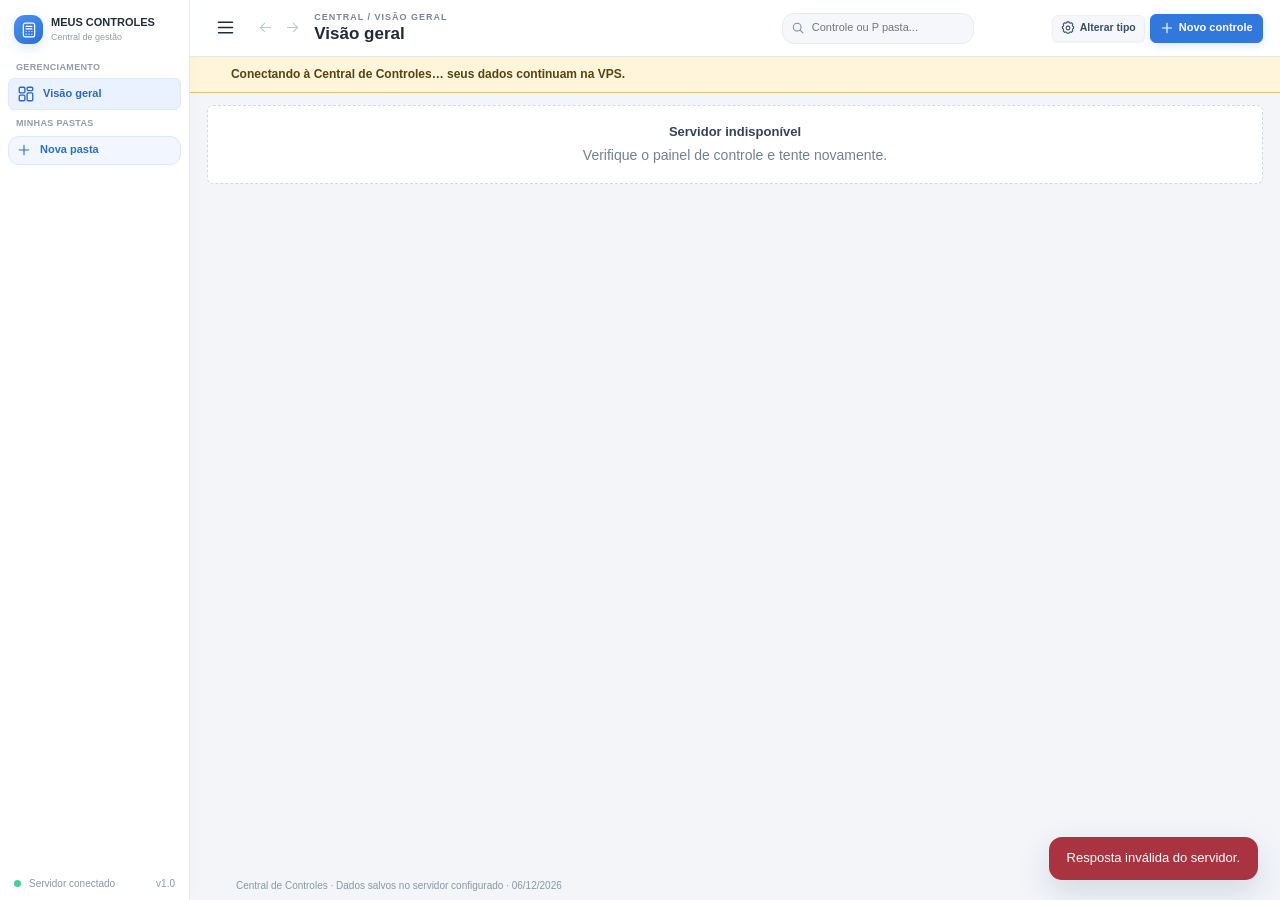
==== static/index.html @ e89e1f7d "Adicionar painel de consulta exclusivo no celular sem alterar layout desktop" ====
<!DOCTYPE html>
<html lang="pt-BR">
<head>
  <meta charset="UTF-8">
  <meta name="viewport" content="width=device-width,initial-scale=1">
  <meta name="theme-color" content="#14263b">
  <meta name="apple-mobile-web-app-capable" content="yes">
  <meta name="apple-mobile-web-app-status-bar-style" content="default">
  <link rel="manifest" href="/manifest.webmanifest">
  <link rel="apple-touch-icon" href="/pwa-icon-192.png">
  <title>Central de Controles</title>
  <link rel="icon" href="/favicon.ico" type="image/x-icon">
  <link rel="stylesheet" href="/static/app.css">
  <link rel="stylesheet" href="/static/truck.css?v=20261022-data-livre-v4">
  <link rel="stylesheet" href="/static/truck_workflow.css?v=20261022-conferencia-1">
  <link rel="stylesheet" href="/static/debt.css?v=20261022-conferencia-1">
  <link rel="stylesheet" href="/static/open_debt.css?v=20261022-conferencia-1">
  <link rel="stylesheet" href="/static/receiving.css?v=20261111-gfarm-envio-manual-v2">
  <link rel="stylesheet" href="/static/pair.css?v=20261104-tipo-transacao-v2">
  <link rel="stylesheet" href="/static/vales.css?v=20261026-vales-v6">
  <link rel="stylesheet" href="/static/control_types.css">
  <link rel="stylesheet" href="/static/receiving_import.css">
  <link rel="stylesheet" href="/static/receiving_pdf.css?v=20261109-resumo-recebidos-compacto-v4">
  <!-- Regras exclusivas do desktop, carregadas por ultimo sobre os modulos. -->
  <link rel="stylesheet" href="/static/desktop_compact.css?v=20261022-conferencia-1">
  <!-- Tema visual global: nao modifica as funcionalidades. -->
  <link rel="stylesheet" href="/static/livro_caixa_theme.css?v=20261109-resumo-recebidos-compacto-v4">
  <!-- Mesma URL: no celular mostra somente acompanhamento de recebimentos. -->
  <link rel="stylesheet" href="/static/receiving_mobile.css?v=20261113-mobile-recebimentos-v1">
</head>
<body>
  <div class="app-shell">
    <aside class="sidebar" id="sidebar">
      <div class="brand">
        <span class="brand-icon"><svg class="ui-icon" aria-hidden="true"><use href="/static/icons.svg#logo"></use></svg></span>
        <span><strong>MEUS CONTROLES</strong><small>Central de gestão</small></span>
      </div>
      <div class="sidebar-section-label">GERENCIAMENTO</div>
      <button class="nav-link active" id="homeLink" onclick="App.navigate('home')"><span class="nav-icon"><svg class="ui-icon" aria-hidden="true"><use href="/static/icons.svg#dashboard"></use></svg></span> Visão geral</button>
      <div class="sidebar-section-label">MINHAS PASTAS</div>
      <button type="button" class="sidebar-create-board" onclick="App.newBoard()"><svg class="ui-icon" aria-hidden="true"><use href="/static/icons.svg#plus"></use></svg> Nova pasta</button>
      <div id="sideBoards" class="sidebar-items"></div>
      <div class="sidebar-bottom">
        <div class="sidebar-version"><span class="status-dot"></span> Servidor conectado <span class="version">v1.0</span></div>
      </div>
    </aside>
    <div class="mobile-shade" onclick="App.toggleMenu(false)" id="mobileShade"></div>
    <div class="workspace">
      <header class="topbar">
        <div class="top-left">
          <button class="icon-button mobile-menu" aria-label="Abrir menu" onclick="App.toggleMenu(true)"><svg class="ui-icon" aria-hidden="true"><use href="/static/icons.svg#menu"></use></svg></button>
          <div class="page-nav-arrows" role="group" aria-label="Navegação entre páginas">
            <button type="button" class="page-nav-arrow page-nav-back" id="navBack" title="Voltar à página anterior" aria-label="Voltar à página anterior" onclick="App.goBack()" disabled><svg class="ui-icon" aria-hidden="true"><use href="/static/icons.svg#arrow-right"></use></svg></button>
            <button type="button" class="page-nav-arrow page-nav-forward" id="navForward" title="Avançar para a próxima página" aria-label="Avançar para a próxima página" onclick="App.goForward()" disabled><svg class="ui-icon" aria-hidden="true"><use href="/static/icons.svg#arrow-right"></use></svg></button>
          </div>
          <div><div class="breadcrumbs" id="crumb">CENTRAL / VISÃO GERAL</div><h1 id="pageTitle">Visão geral</h1></div>
        </div>
        <div class="top-actions">
          <div class="search-wrap"><label class="search"><svg class="ui-icon" aria-hidden="true"><use href="/static/icons.svg#search"></use></svg><input type="search" autocomplete="off" spellcheck="false" aria-label="Pesquisar controles ou pastas com P" aria-controls="searchResults" aria-expanded="false" id="search" placeholder="Controle ou P pasta..." onfocus="App.search(this.value)" oninput="App.search(this.value)" onkeydown="App.searchKeydown(event)"></label><div id="searchResults" class="search-results" aria-label="Resultados da pesquisa" onkeydown="App.searchResultKeydown(event)" hidden></div></div>
          <button id="changeCurrentControlType" type="button" class="btn btn-quiet btn-sm" onclick="App.changeControlTypeForm(App.s.id)" hidden><svg class="ui-icon" aria-hidden="true"><use href="/static/icons.svg#settings"></use></svg><span class="hide-small">Alterar tipo</span></button>
          <button id="moveCurrentControl" type="button" class="btn btn-quiet btn-sm" onclick="App.moveControlForm(App.s.id)" hidden><svg class="ui-icon" aria-hidden="true"><use href="/static/icons.svg#folder"></use></svg><span class="hide-small">Mover para pasta</span></button>
          <button class="btn btn-primary" onclick="App.newControl()"><svg class="ui-icon" aria-hidden="true"><use href="/static/icons.svg#plus"></use></svg> <span class="hide-small">Novo controle</span></button>
        </div>
      </header>
      <div id="connectionStatus" class="connection-status" role="status" hidden></div>
      <main id="main" class="main"><div class="empty-state">Carregando controles...</div></main>
      <footer>Central de Controles · Dados salvos no servidor configurado · <span id="footerClock"></span></footer>
    </div>
  </div>
  <!-- Interface exclusiva para telas de até 820px. Nenhuma ação de escrita. -->
  <div id="mobileReceiving" aria-label="Acompanhamento de pedidos">
    <header class="mr-top">
      <div class="mr-top-inner">
        <div class="mr-brand">
          <span class="mr-logo" aria-hidden="true">MC</span>
          <span><strong>MEUS CONTROLES</strong><small>Acompanhamento de recebimentos</small></span>
        </div>
        <button type="button" id="mobileReceivingRefresh" class="mr-refresh" aria-label="Atualizar recebimentos" title="Atualizar"><span aria-hidden="true">↻</span></button>
      </div>
    </header>
    <main class="mr-content">
      <span class="mr-overline">Recebimento de produtos</span>
      <h1 class="mr-title">Acompanhar pedidos</h1>
      <p class="mr-subtitle">Veja quanto chegou e quanto ainda falta receber.</p>
      <p class="mr-date" id="mobileReceivingDate" role="status">Conectando ao servidor...</p>
      <div id="mobileReceivingFeedback" class="mr-alert" role="alert" hidden></div>
      <section class="mr-stats" aria-label="Situação dos produtos">
        <div class="mr-stat"><span>Produtos</span><strong id="mobileReceivingAll">—</strong></div>
        <div class="mr-stat is-complete"><span>Concluídos</span><strong id="mobileReceivingComplete">—</strong></div>
        <div class="mr-stat is-partial"><span>Parciais</span><strong id="mobileReceivingPartial">—</strong></div>
        <div class="mr-stat is-pending"><span>Pendentes</span><strong id="mobileReceivingPending">—</strong></div>
      </section>
      <label class="mr-search">
        <span aria-hidden="true">⌕</span>
        <input id="mobileReceivingSearch" type="search" autocomplete="off"
               placeholder="Buscar fornecedor, pedido ou produto" aria-label="Buscar fornecedor, pedido ou produto">
      </label>
      <nav class="mr-filters" aria-label="Filtrar recebimentos">
        <button type="button" class="mr-filter is-active" data-filter="all" aria-pressed="true">Todos</button>
        <button type="button" class="mr-filter" data-filter="pending" aria-pressed="false">Pendentes</button>
        <button type="button" class="mr-filter" data-filter="partial" aria-pressed="false">Parciais</button>
        <button type="button" class="mr-filter" data-filter="complete" aria-pressed="false">Concluídos</button>
      </nav>
      <div class="mr-section-title"><strong>Fornecedores e pedidos</strong><span id="mobileReceivingShown">Carregando…</span></div>
      <div id="mobileReceivingList" class="mr-list" aria-live="polite">
        <div class="mr-empty"><strong>Carregando recebimentos...</strong><p>Consultando os dados da VPS.</p></div>
      </div>
      <footer class="mr-footer">MEUS CONTROLES · Consulta em tempo real</footer>
    </main>
  </div>
  <div id="modalRoot"></div>
  <div id="toastRoot" role="status" aria-live="polite"></div>
  <script src="/static/app.js?v=20261104-excel-blocos-v6" defer></script>
  <script src="/static/truck.js?v=20261030-vale-comissao-v9" defer></script>
  <script src="/static/truck_workflow.js?v=20261022-conferencia-1" defer></script>
  <script src="/static/debt.js?v=20261022-conferencia-1" defer></script>
  <script src="/static/open_debt.js?v=20261022-conferencia-1" defer></script>
  <script src="/static/receiving.js?v=20261111-gfarm-envio-manual-v2" defer></script>
  <script src="/static/receiving_xml.js?v=20261104-xml-emitente-v21" defer></script>
  <script src="/static/pair.js?v=20261104-tipo-transacao-v2" defer></script>
  <script src="/static/pair_records.js?v=20261104-tipo-transacao-v2" defer></script>
  <script src="/static/pair_financial_import.js?v=acerto-misto-formulario-20261014" defer></script>
  <script src="/static/vales.js?v=20261026-vales-v5" defer></script>
  <script src="/static/control_types.js?v=20261030-menu-correcoes-v3" defer></script>
  <script src="/static/receiving_import.js" defer></script>
  <script src="/static/receiving_pdf.js?v=20261109-resumo-recebidos-compacto-v4" defer></script>
  <script src="/static/pwa.js" defer></script>
  <script src="/static/receiving_mobile.js?v=20261113-mobile-recebimentos-v1" defer></script>
</body>
</html>
---- static/app.css ----
:root{--navy:#15273d;--navy2:#1e354e;--ink:#162333;--muted:#647589;--line:#e2e8ed;--bg:#f4f7fa;--white:#fff;--accent:#177d6c;--accentdark:#126a5c;--accentsoft:#e6f5f0;--red:#c43c48;--redsoft:#fbecef;--shadow:0 8px 28px rgba(22,41,60,.06)}*{box-sizing:border-box}html{font-size:14px}body{margin:0;background:var(--bg);color:var(--ink);font-family:Arial,Helvetica,sans-serif;line-height:1.45}button,input,select,textarea{font:inherit}button{cursor:pointer}button:disabled{opacity:.5;cursor:not-allowed}button:focus-visible,input:focus-visible,select:focus-visible,textarea:focus-visible{outline:3px solid #9bcabf;outline-offset:1px}h1,h2,h3,p{margin:0}h2{font-size:20px;letter-spacing:-.5px}h3{font-size:15px}small{font-size:11px}.app-shell{display:flex;min-height:100vh}.sidebar{width:246px;background:var(--navy);color:#d9e4ec;flex-shrink:0;display:flex;flex-direction:column;position:sticky;top:0;height:100vh;padding:22px 14px 12px}.brand{display:flex;align-items:center;gap:12px;padding:5px 8px 27px;color:white;letter-spacing:.5px;font-size:12px}.brand strong{display:block}.brand small{display:block;color:#9faebe;letter-spacing:0;margin-top:3px}.brand-icon{display:grid;place-items:center;width:36px;height:36px;background:#238876;color:#fff;border-radius:10px;font-size:23px}.sidebar-section-label{color:#8196aa;font-size:10px;font-weight:800;letter-spacing:1.1px;padding:10px 12px;margin-top:4px}.section-flex{display:flex;align-items:center;justify-content:space-between}.nav-link{display:flex;align-items:center;gap:12px;border:none;width:100%;padding:11px 12px;margin:2px 0;background:transparent;color:#c8d7e4;text-align:left;border-radius:9px;font-weight:600}.nav-link.active,.nav-link:hover{background:#2a415a;color:#fff}.nav-icon{width:18px;font-size:20px;display:grid;place-items:center;font-weight:400}.sidebar-items{overflow:auto;flex:1;min-height:30px}.board-link{display:flex;align-items:center;gap:8px;width:100%;border:0;background:transparent;color:#c8d7e4;border-radius:9px;text-align:left;padding:10px 12px}.board-link:hover,.board-link.active{background:#2a415a;color:#fff}.board-link .count{margin-left:auto;color:#a3b9c7;font-size:11px}.sidebar-bottom{padding:10px 3px 0}.sidebar-new{border:1px solid #527286;color:white;background:#2b5260;width:100%;padding:12px;border-radius:9px;font-weight:700}.sidebar-new:hover{background:#347164}.sidebar-version{display:flex;align-items:center;gap:8px;padding:18px 4px 4px;color:#9bb0bf;font-size:11px}.status-dot{background:#46cf95;width:7px;height:7px;border-radius:50%;display:inline-block}.version{margin-left:auto}.workspace{flex:1;min-width:0;display:flex;flex-direction:column}.topbar{background:#fff;min-height:94px;padding:20px clamp(18px,3.2vw,46px);border-bottom:1px solid var(--line);display:flex;align-items:center;justify-content:space-between;gap:16px}.top-left{display:flex;align-items:center;gap:12px}.breadcrumbs{color:#8190a0;font-weight:750;font-size:10px;letter-spacing:1px;margin-bottom:5px}.topbar h1{font-size:24px;font-weight:780;letter-spacing:-.7px}.top-actions{display:flex;align-items:center;gap:12px}.search{height:40px;border:1px solid var(--line);border-radius:9px;display:flex;align-items:center;background:#f8fafc;padding:0 12px;gap:9px;color:#7a8e9d;width:235px}.search span{font-size:22px}.search input{width:100%;background:transparent;border:0;outline:0;color:var(--ink)}.btn{border:1px solid var(--line);background:#fff;padding:10px 15px;min-height:40px;border-radius:9px;color:#26394c;font-weight:700;display:inline-flex;align-items:center;justify-content:center;gap:7px;white-space:nowrap}.btn:hover{background:#f4f8fa}.btn-primary{background:var(--accent);border-color:var(--accent);color:#fff}.btn-primary:hover{background:var(--accentdark)}.btn-danger{background:var(--redsoft);border-color:#f4ccd1;color:#a42b3a}.btn-quiet{border-color:transparent;background:transparent;color:#4b6476}.btn-sm{min-height:32px;font-size:12px;padding:6px 11px}.icon-button{border:0;background:transparent;color:inherit;border-radius:8px;padding:3px 8px;font-size:18px}.icon-button:hover{background:#2a415a}.mobile-menu{display:none}.main{width:100%;max-width:1700px;margin:0 auto;padding:28px clamp(18px,3.2vw,46px) 45px;flex:1}.intro{display:flex;align-items:flex-start;justify-content:space-between;gap:20px;margin-bottom:24px}.eyebrow{font-size:11px;letter-spacing:1.05px;font-weight:800;color:var(--accent);text-transform:uppercase;margin-bottom:6px}.subtext{color:var(--muted);margin-top:7px;font-size:13px;max-width:670px}.stat-grid{display:grid;grid-template-columns:repeat(4,minmax(0,1fr));gap:13px;margin:0 0 26px}.stat{background:white;border:1px solid var(--line);border-radius:12px;padding:18px 19px;min-width:0;box-shadow:var(--shadow)}.stat-kicker{font-size:12px;font-weight:650;color:var(--muted);margin-bottom:12px;display:flex;align-items:center;gap:7px}.stat-value{font-size:27px;font-weight:780;letter-spacing:-1px;overflow-wrap:anywhere;font-variant-numeric:tabular-nums}.stat-foot{color:#7a8a98;font-size:11px;margin-top:6px}.section-heading{display:flex;align-items:center;justify-content:space-between;margin:26px 0 13px;gap:12px}.section-heading h2{font-size:18px}.section-heading p{font-size:12px;color:var(--muted)}.board-grid{display:grid;grid-template-columns:repeat(3,minmax(0,1fr));gap:14px}.board-card,.control-card,.panel{background:white;border:1px solid var(--line);border-radius:12px;box-shadow:var(--shadow)}.board-card{padding:19px;cursor:pointer}.board-card:hover,.control-card:hover{border-color:#a9cfc4;box-shadow:0 10px 28px rgba(23,125,108,.08)}.card-top{display:flex;justify-content:space-between;align-items:center;gap:10px}.folder-icon{width:35px;height:35px;display:grid;place-items:center;border-radius:9px;background:#e8f1f7;color:#326b95;font-size:21px}.card-arrow{color:#8093a2;font-size:20px}.board-card h3{margin-top:16px;font-size:15px}.board-card p{color:var(--muted);margin-top:5px;font-size:12px}.control-grid{display:grid;grid-template-columns:repeat(3,minmax(0,1fr));gap:13px}.control-card{padding:17px;display:flex;flex-direction:column;min-height:178px;cursor:pointer}.control-card .title-line{display:flex;gap:8px;align-items:center;justify-content:space-between}.control-card h3{font-size:15px;min-width:0;overflow-wrap:anywhere}.pill{font-size:11px;font-weight:700;padding:4px 8px;border-radius:40px;white-space:nowrap;background:var(--accentsoft);color:var(--accent)}.pill.negative{background:var(--redsoft);color:var(--red)}.control-desc{color:var(--muted);font-size:12px;margin:8px 0 20px}.control-bottom{margin-top:auto;border-top:1px solid var(--line);padding-top:12px;display:flex;align-items:center;justify-content:space-between}.control-bottom strong{font-size:17px;font-variant-numeric:tabular-nums}.control-bottom small{color:var(--muted)}.panel{overflow:hidden}.panel-header{padding:18px 19px;display:flex;align-items:center;justify-content:space-between;gap:12px;border-bottom:1px solid var(--line)}.panel-header h3{font-size:15px}.panel-body{padding:18px}.empty-state{padding:48px 20px;text-align:center;background:white;border:1px dashed #cedbe4;border-radius:12px;color:#738697}.empty-state strong{display:block;color:var(--ink);font-size:16px;margin-bottom:8px}.empty-state p{margin-bottom:18px}.table-wrap{width:100%;overflow-x:auto}table{border-collapse:collapse;width:100%;font-size:12.5px}th{background:#f8fafb;text-align:left;color:#688092;font-size:11px;font-weight:800;letter-spacing:.3px;padding:13px 16px;white-space:nowrap}td{border-top:1px solid #ecf0f2;padding:13px 16px;vertical-align:middle;overflow-wrap:anywhere}tr:hover td{background:#fafdfc}td.numeric{text-align:right;font-variant-numeric:tabular-nums;font-weight:750;white-space:nowrap}.positive{color:#14785f}.negative{color:#bb3947}.neutral{color:var(--muted)}.table-actions{display:flex;gap:6px;justify-content:flex-end}.mini-action{border:1px solid #e5ecef;background:white;border-radius:7px;padding:5px 8px;color:#4f6374;font-size:11px}.mini-action:hover{background:#eff6f3}.details-layout{display:grid;grid-template-columns:minmax(0,2fr) minmax(240px,.85fr);gap:14px}.stack{display:flex;flex-direction:column;gap:14px}.info-row{display:flex;align-items:center;justify-content:space-between;gap:15px;padding:9px 0;border-bottom:1px solid #eef1f2}.info-row:last-child{border:0}.info-row strong{font-variant-numeric:tabular-nums}.chip{display:inline-flex;align-items:center;background:#eef3f6;color:#496576;border-radius:5px;padding:3px 8px;font-size:11px;font-weight:700}.filters{display:flex;align-items:center;gap:9px;flex-wrap:wrap}.filters input,.filters select{height:35px;max-width:220px;padding:7px 9px}.field{display:flex;flex-direction:column;gap:6px;min-width:0}.field label{font-weight:700;font-size:12px;color:#465969}.field input,.field select,.field textarea,.filters input,.filters select{width:100%;border:1px solid #d9e2e8;background:#fff;color:var(--ink);border-radius:8px;padding:10px 11px;min-height:41px}.field textarea{resize:vertical;min-height:78px}.field input[readonly]{background:#eff6f3;color:#166d5c;font-weight:700}.field input:disabled{background:#eef1f3}.form-grid{display:grid;grid-template-columns:repeat(2,minmax(0,1fr));gap:14px}.full{grid-column:1/-1}.modal-backdrop{position:fixed;inset:0;background:rgba(9,24,37,.57);z-index:99;display:flex;align-items:center;justify-content:center;padding:20px}.modal{background:white;border-radius:14px;width:min(100%,660px);max-height:min(94vh,900px);overflow:auto;box-shadow:0 25px 80px rgba(0,0,0,.22)}.modal.large{width:min(100%,840px)}.modal-header{display:flex;align-items:flex-start;justify-content:space-between;gap:14px;padding:22px 25px 16px;border-bottom:1px solid var(--line)}.modal-header h2{font-size:20px}.modal-header p{font-size:12px;color:var(--muted);margin-top:3px}.close{border:0;background:#f2f5f7;border-radius:7px;padding:5px 10px;font-size:22px;color:#62798a}.modal-body{padding:22px 25px}.modal-footer{border-top:1px solid var(--line);padding:16px 25px;display:flex;align-items:center;justify-content:space-between;gap:12px}.step-dots{display:flex;gap:6px;margin:0 0 23px}.step-dot{height:5px;flex:1;background:#e6eaee;border-radius:9px}.step-dot.done{background:var(--accent)}.form-row-card{background:#fbfcfd;border:1px solid var(--line);border-radius:10px;padding:12px;display:grid;grid-template-columns:minmax(0,1.5fr) minmax(115px,1fr) auto;gap:10px;align-items:end;margin-bottom:9px}.form-row-card .field input,.form-row-card .field select{min-height:36px;padding:7px}.field-help{font-size:11px;color:#72899b;margin-top:5px}.list-controls{display:flex;gap:6px}.config-rule{display:grid;grid-template-columns:minmax(120px,1.3fr) repeat(3,minmax(75px,1fr)) auto;gap:8px;padding:12px;border:1px solid var(--line);border-radius:10px;margin-bottom:9px;align-items:end}.config-type{display:grid;grid-template-columns:minmax(135px,1.3fr) minmax(90px,1fr) minmax(110px,1fr) auto;gap:8px;padding:12px;border:1px solid var(--line);border-radius:10px;margin-bottom:9px;align-items:end}.hint{padding:13px 15px;background:#eaf6f3;border-radius:9px;color:#275f56;font-size:12px;margin-bottom:15px}.wizard-choice{display:grid;grid-template-columns:repeat(3,minmax(0,1fr));gap:10px}.choice{border:1px solid var(--line);border-radius:10px;text-align:left;padding:14px;background:#fff;color:var(--ink)}.choice.selected{border:2px solid var(--accent);background:var(--accentsoft);padding:13px}.choice strong{display:block;margin-bottom:7px}.choice small{color:var(--muted)}.calc-preview{border:1px solid #c8e7dc;background:#f0f9f5;padding:14px;border-radius:10px;margin-top:16px}.calc-preview strong{display:block;margin-bottom:10px;color:#256e5e}.calc-line{display:flex;justify-content:space-between;gap:10px;margin:7px 0;font-size:13px}.calc-line b{font-variant-numeric:tabular-nums}.danger-zone{margin-top:20px;padding-top:15px;border-top:1px solid var(--line)}.secondary-text{color:var(--muted);font-size:12px}.tagline{display:flex;align-items:center;flex-wrap:wrap;gap:8px}.actions-end{display:flex;justify-content:flex-end;gap:8px;flex-wrap:wrap}#toastRoot{position:fixed;right:22px;bottom:20px;z-index:110;display:flex;flex-direction:column;gap:8px}.toast{background:#203548;color:#fff;padding:12px 18px;box-shadow:var(--shadow);border-radius:9px;max-width:390px;font-size:13px}.toast.error{background:#aa3342}footer{color:#8998a4;font-size:11px;padding:0 46px 20px}.mobile-shade{display:none}
@media(max-width:1180px){.stat-grid{grid-template-columns:repeat(2,minmax(0,1fr))}.board-grid,.control-grid{grid-template-columns:repeat(2,minmax(0,1fr))}.details-layout{grid-template-columns:1fr}}
@media(max-width:820px){.sidebar{position:fixed;left:-255px;z-index:90;transition:left .18s;box-shadow:var(--shadow)}.sidebar.open{left:0}.mobile-shade.open{display:block;position:fixed;inset:0;background:#13263c7a;z-index:80}.mobile-menu{display:block!important}.topbar{padding:16px 18px;min-height:78px}.topbar h1{font-size:20px}.search{width:170px}.main{padding:22px 18px}.form-row-card{grid-template-columns:minmax(0,1fr) minmax(100px,1fr) auto}}
@media(max-width:590px){.search{display:none}.hide-small{display:none}.stat-grid,.board-grid,.control-grid,.form-grid,.wizard-choice{grid-template-columns:1fr}.intro{flex-direction:column}.topbar h1{font-size:18px}.modal-backdrop{padding:7px}.modal{max-height:96vh}.modal-header,.modal-body,.modal-footer{padding:15px}.config-rule,.config-type{grid-template-columns:repeat(2,minmax(0,1fr))}.config-rule .field:first-child,.config-type .field:first-child{grid-column:1/-1}.form-row-card{grid-template-columns:1fr auto}.form-row-card .field:first-child{grid-column:1/-1}.main .stat-grid{grid-template-columns:repeat(2,minmax(0,1fr))}.stat{padding:14px}.stat-value{font-size:20px}.control-bottom strong{font-size:15px}footer{padding:0 18px 18px}}
/* Iconografia vetorial: arquivos SVG locais (sem fontes, emojis ou simbolos decorativos). */
.ui-icon{display:inline-block;width:17px;height:17px;flex:0 0 auto;vertical-align:middle;color:inherit;fill:none}
.brand-icon{font-size:inherit}
.brand-icon .ui-icon{width:22px;height:22px}
.nav-icon{font-size:inherit}
.nav-icon .ui-icon{width:18px;height:18px}
.board-link>.ui-icon{width:16px;height:16px;opacity:.92}
.icon-button{display:inline-flex;align-items:center;justify-content:center}
.icon-button .ui-icon{width:17px;height:17px}
.mobile-menu .ui-icon{width:21px;height:21px}
.search .ui-icon{width:18px;height:18px}
.btn .ui-icon{width:16px;height:16px}
.mini-action{display:inline-flex;align-items:center;justify-content:center;gap:5px}
.mini-action .ui-icon{width:14px;height:14px}
.folder-icon{font-size:inherit}
.folder-icon .ui-icon{width:21px;height:21px}
.card-arrow{display:inline-flex;align-items:center;justify-content:center}
.card-arrow .ui-icon{width:17px;height:17px}
.control-icon{display:inline-flex;align-items:center;justify-content:center;width:29px;height:29px;flex-shrink:0;border-radius:8px;background:#e8f3ef;color:#197d6d}
.control-icon .ui-icon{width:17px;height:17px}
.control-card .title-line h3{flex:1}
.control-card .title-line{gap:9px}
.control-card .pill{margin-left:auto}
.sidebar-bottom{margin-top:auto;padding:0 3px}
.sidebar-version{padding:14px 4px 4px}
.main{padding-top:17px}
.main>.section-heading:first-child{margin-top:0}
.section-heading{margin-top:20px;margin-bottom:12px}
.sidebar .icon-button:hover{background:#2a415a}
.close{display:inline-flex;align-items:center;justify-content:center;width:34px;height:34px}
.close .ui-icon{width:18px;height:18px}
@media(max-width:590px){.main{padding-top:16px}}

/* Pesquisa universal por tipo: Q quadro / termo livre = controles. */
.topbar{position:relative;z-index:25}
.top-actions{min-width:0}
.search-wrap{position:relative;width:265px;min-width:0;flex:0 1 265px}
.search-wrap .search{width:100%}
.search-wrap .search input{min-width:0}
.search-results{position:absolute;right:0;top:calc(100% + 8px);width:min(430px,calc(100vw - 28px));max-height:min(450px,70vh);overflow:auto;background:var(--white);border:1px solid var(--line);border-radius:12px;box-shadow:0 16px 42px rgba(13,30,45,.19);z-index:40;padding:7px}
.search-results[hidden]{display:none!important}
.search-results-header{padding:8px 11px 10px;display:flex;justify-content:space-between;align-items:center;gap:10px;font-size:12px;color:var(--ink)}
.search-results-header span{font-size:11px;color:var(--muted)}
.search-results-list{display:flex;flex-direction:column;gap:2px}
.search-result{border:0;border-radius:8px;background:transparent;color:var(--ink);display:flex;align-items:center;gap:11px;width:100%;padding:10px 11px;text-align:left;cursor:pointer}
.search-result:hover,.search-result:focus-visible{background:var(--accentsoft);outline:none}
.search-result-icon{flex:0 0 34px;width:34px;height:34px;border-radius:9px;background:#e8f3ef;color:#197d6d;display:grid;place-items:center}
.search-result-icon .ui-icon{width:19px;height:19px}
.search-result-info{flex:1;display:flex;flex-direction:column;gap:2px;min-width:0}
.search-result-info strong{font-size:13px;font-weight:700;overflow-wrap:anywhere}
.search-result-info small{color:var(--muted);font-size:11px}
.search-result>.ui-icon{color:#8a9cab;width:15px;height:15px}
.search-no-results{padding:21px 13px;text-align:center;color:var(--muted);font-size:12px}
.search-results-footer{border-top:1px solid var(--line);padding:10px 11px 5px;margin-top:5px;color:var(--muted);font-size:11px}
@media(max-width:590px){
  .topbar{flex-wrap:wrap;gap:10px}
  .top-left{flex:1;min-width:0}
  .top-actions{width:100%;gap:8px}
  .search-wrap{flex:1;width:auto;min-width:0}
  .search-wrap .search{display:flex;width:100%}
  .search-results{left:0;right:auto;width:100%;min-width:min(300px,calc(100vw - 28px))}
  .top-actions>.btn{flex:0 0 auto;min-width:40px;padding:9px 10px}
}

/* Formulários flutuantes e não modais: clique externo atravessa, mas não fecha.
   O Windows e o restante da página continuam recebendo foco normalmente. */
#modalRoot .modal-backdrop{
  position:fixed;
  inset:0;
  z-index:85;
  display:flex;
  align-items:flex-start;
  justify-content:flex-end;
  padding:18px clamp(12px,2vw,28px);
  background:transparent;
  pointer-events:none;
}
#modalRoot .modal{
  pointer-events:auto;
  width:min(660px,100%);
  max-height:calc(100dvh - 36px);
  overflow:auto;
  overscroll-behavior:contain;
  border:1px solid #d6e2e7;
  box-shadow:0 20px 65px rgba(13,34,49,.25);
}
#modalRoot .modal.large{width:min(820px,100%)}
#modalRoot .modal-header{
  position:sticky;
  top:0;
  z-index:2;
  background:white;
}
#modalRoot .modal-footer{
  position:sticky;
  bottom:0;
  z-index:2;
  background:white;
}
@media(max-width:820px){
  #modalRoot .modal-backdrop{
    align-items:flex-start;
    justify-content:flex-end;
    padding:78px 10px 12px;
  }
  #modalRoot .modal,#modalRoot .modal.large{
    width:min(600px,100%);
    max-height:calc(100dvh - 90px);
  }
}
@media(max-width:590px){
  #modalRoot .modal-backdrop{padding:66px 8px 9px}
  #modalRoot .modal,#modalRoot .modal.large{
    width:100%;
    max-height:calc(100dvh - 75px);
  }
}

/* Quadros como pastas: sem indicadores e sem cabeçalhos altos. */
.main>.board-controls-heading:first-child{margin-top:0}
.board-controls-heading{display:flex;align-items:center;justify-content:space-between;gap:12px;min-height:32px;margin:0 0 14px}
.board-controls-actions{display:flex;align-items:center;justify-content:flex-end;gap:8px;flex-wrap:wrap}
.board-controls-actions .btn{font-size:12px;min-height:32px;padding:6px 9px}
.board-controls-actions .btn:hover{background:#eaf1f4}
/* Cada card abre o controle, mas lápis abre menu de gerenciamento independente. */
.control-grid{overflow:visible}
.control-card{position:relative;overflow:visible;isolation:isolate}
.control-card:focus-within{z-index:10}
.control-card:has(.card-action-menu:not([hidden])){z-index:15;border-color:#a9cfc4}
.control-card .title-line{position:relative;padding-right:1px}
.control-card-edit{border:1px solid transparent;border-radius:8px;flex:0 0 32px;width:32px;height:32px;padding:6px;background:transparent;color:#5c7485;display:inline-flex;align-items:center;justify-content:center;cursor:pointer}
.control-card-edit .ui-icon{width:16px;height:16px}
.control-card-edit:hover,.control-card-edit[aria-expanded="true"]{background:#e5f2ec;border-color:#c5e3d8;color:#137864}
.card-action-menu{position:absolute;top:calc(100% + 4px);right:0;width:216px;padding:6px;z-index:30;background:#fff;border:1px solid #dce5e8;border-radius:11px;box-shadow:0 12px 32px rgba(22,41,60,.2)}
.card-action-menu[hidden]{display:none!important}
.card-action-menu button{display:flex;align-items:center;gap:9px;padding:10px 11px;width:100%;border:0;border-radius:7px;background:transparent;text-align:left;color:#213a4c;font-size:12px;font-weight:650;cursor:pointer}
.card-action-menu button:hover,.card-action-menu button:focus-visible{background:#edf6f3;outline:none}
.card-action-menu button.danger{color:#bd384a}
.card-action-menu button.danger:hover{background:#fcecf0}
.card-action-menu button .ui-icon{width:16px;height:16px}
@media(max-width:590px){
  .board-controls-heading{align-items:flex-start}
  .board-controls-actions{gap:3px}
  .board-controls-actions .secondary-text{display:none}
  .board-controls-actions .btn{font-size:11px;padding:6px}
}

/* Novo quadro visível no menu e na visão geral. */
.sidebar-create-board{
  display:flex;align-items:center;justify-content:flex-start;gap:9px;
  width:100%;margin:2px 0 10px;padding:10px 12px;
  min-height:38px;border:1px solid #3b6973;border-radius:9px;
  background:#214c50;color:#dcf5e9;font-size:12px;font-weight:750;text-align:left;
  transition:background .15s,border-color .15s;
}
.sidebar-create-board:hover{background:#28645c;border-color:#4b9b85;color:white}
.sidebar-create-board .ui-icon{width:17px;height:17px;flex:none}
.boards-home-actions{display:flex;align-items:center;justify-content:flex-end;gap:13px}
.board-create-modal{width:min(100%,480px)}
@media(max-width:590px){
  .boards-home-heading{align-items:flex-start;flex-wrap:wrap}
  .boards-home-actions{width:100%;justify-content:space-between}
}

/* Tipografia padrao do aplicativo inteiro (todos os controles e tabelas).
   Fontes do SO ou de extensoes nao devem modificar a lista de recebimentos.
   Numeros continuam com tabular-nums e pesos ja definidos em cada modulo. */
:root{--app-font:Arial,Helvetica,sans-serif}
html,body,body *:not(svg):not(svg *){
  font-family:var(--app-font)!important;
}

/* Setas de navegacao sempre visiveis no topo, inclusive em celular. */
.page-nav-arrows{
  display:flex;align-items:center;gap:3px;flex:0 0 auto;
}
.page-nav-arrow{
  display:grid;place-items:center;
  width:32px;height:34px;padding:6px;
  color:#365168;background:transparent;border:1px solid transparent;
  border-radius:8px;cursor:pointer;transition:background .15s,color .15s;
}
.page-nav-arrow:hover:not(:disabled){background:#e9f3f0;color:#147d6a;border-color:#cde3dd}
.page-nav-arrow:focus-visible{outline:2px solid #4a9a8a;outline-offset:2px}
.page-nav-arrow:disabled{opacity:.32;cursor:default}
.page-nav-arrow .ui-icon{width:17px;height:17px}
.page-nav-back .ui-icon{transform:rotate(180deg)}
.top-left>div:last-child{min-width:0}
@media(max-width:590px){
  .page-nav-arrow{width:29px;height:31px}
  .top-left{gap:6px}
}

/* Tipografia: evitar letras coladas e linhas sobrepostas em todos os módulos.
   Preserva Arial, iconografia SVG, tamanhos de fonte e a área útil das telas. */
.app-shell :is(h1,h2,h3,h4,p,small,label,th,td,button,input,select,textarea,strong,b,span){
  letter-spacing:normal!important;
  line-height:1.45!important;
}
.app-shell :is(h1,h2,h3,h4,p,label,small,th,td){
  overflow-wrap:break-word;
}
.app-shell :is(.topbar,.top-left,.top-actions,.panel-header,.section-heading,.board-controls-heading,
               .control-bottom,.title-line,.stat-kicker,.info-row,.ab-top,.ab-balance,
               .receiving-head,.debt-heading,.truck-toolbar){min-width:0}
.app-shell :is(.top-left,.top-actions,.panel-header,.section-heading,.control-bottom,
               .title-line,.info-row,.ab-top,.ab-balance,.receiving-head,.debt-heading) > *{
  min-width:0;
}
.app-shell .topbar{flex-wrap:wrap}
.app-shell .top-left{flex:1 1 240px}
.app-shell .top-actions{flex:0 1 auto;flex-wrap:wrap}
.app-shell :is(.topbar h1,.breadcrumbs,.brand strong,.control-card h3,.board-card h3,
               .panel-header h3,.stat-value,.ab-top h2,.ab-balance p,.ab-balance strong,
               .debt-summary strong,.receiving-kpi strong,.control-bottom strong){
  overflow-wrap:anywhere;
  white-space:normal;
}
.app-shell .control-bottom{align-items:flex-start;gap:10px}
.app-shell .control-bottom>span:first-child{flex:1 1 auto;min-width:0}
.app-shell .control-bottom strong{display:block;line-height:1.4!important}
.app-shell .board-link>span:not(.count){flex:1;min-width:0;overflow-wrap:anywhere}
.app-shell .board-link .count{flex:none}
.app-shell .btn{white-space:normal;text-align:center;height:auto;min-width:0}
.app-shell .mini-action{line-height:1.4!important;min-height:28px}
.app-shell .table-wrap{max-width:100%;overflow-x:auto}
.app-shell .table-wrap table{line-height:1.5}
.app-shell .table-wrap :is(th,td){line-height:1.5!important;height:auto}
.app-shell .table-wrap td.numeric{white-space:nowrap}
.app-shell .table-actions{flex-wrap:wrap;gap:6px}
.app-shell .sidebar-section-label{letter-spacing:.35px!important}
.app-shell .search-result-info{min-width:0}
.app-shell .search-result-info :is(strong,small){overflow-wrap:anywhere}
#moveCurrentControl[hidden]{display:none!important}
.move-control-modal{width:min(100%,520px)}
.move-control-note{font-size:12px;line-height:1.55!important;color:var(--muted);margin:0 0 16px}
.move-control-note:last-child{margin-top:14px;margin-bottom:0}
@media(max-width:600px){
  .app-shell .topbar{gap:8px}
  .app-shell .top-actions{width:100%;justify-content:flex-end}
  .app-shell .control-card{min-width:0}
}

/* PWA: estado de conexão discreto e visível em desktop/mobile. */
.connection-status{background:#fff5da;border-bottom:1px solid #e6c46a;color:#584313;padding:9px clamp(18px,3.2vw,46px);font-size:12px;font-weight:700}
.connection-status[hidden]{display:none}
@media(max-width:600px){.connection-status{padding:9px 14px}}


/* Relatórios em Excel: seleção múltipla por pasta e por controle. */
.report-excel-modal{width:min(760px,95vw);max-width:760px}
.report-excel-modal .modal-body{display:flex;flex-direction:column;gap:10px;min-height:0}
.report-excel-search{width:100%;box-sizing:border-box;min-height:38px;padding:8px 12px;border-radius:8px;border:1px solid var(--line);background:#fff}
.report-excel-tools{display:flex;align-items:center;gap:8px;flex-wrap:wrap}
.report-excel-tools span{font-size:12px;color:#466177;margin-left:auto}
.report-excel-list{max-height:min(50vh,480px);overflow-y:auto;overscroll-behavior:contain;border:1px solid var(--line);border-radius:8px;background:#fff}
.report-excel-group{padding:9px 12px 12px;border-bottom:1px solid var(--line)}
.report-excel-group:last-child{border-bottom:0}
.report-excel-group h3{font-size:12px;margin:4px 0 8px;color:#204953}
.report-excel-group h3 small{font-weight:400;color:#67818a}
.report-excel-choice{display:flex;align-items:center;gap:10px;padding:9px 10px;border-radius:6px;cursor:pointer}
.report-excel-choice:hover{background:#eef7f3}
.report-excel-choice input{accent-color:#087c69;flex:none;width:16px;height:16px}
.report-excel-choice span{font-size:12px;font-weight:650;min-width:0;overflow-wrap:anywhere}
.report-excel-choice small{font-size:11px;color:#6b7e85;margin-left:auto;white-space:nowrap}
.report-excel-choice[hidden],.report-excel-group[hidden]{display:none!important}
.report-excel-note{margin:0;font-size:11px;color:#5e7380;line-height:1.45}
@media(max-width:580px){.report-excel-choice small{white-space:normal}.report-excel-list{max-height:40vh}}
---- static/truck.css ----
/* Controle de Caminhão — página dedicada compacta, independente dos formulários genéricos. */
.truck-toolbar{display:flex;align-items:center;justify-content:space-between;gap:16px;margin:0 0 15px}
.truck-toolbar h2{font-size:19px}
.truck-toolbar .secondary-text{margin-top:3px}
.truck-quick-actions{display:flex;align-items:center;flex-wrap:wrap;gap:9px;margin:0 0 17px}
.truck-quick{display:inline-flex;align-items:center;gap:9px;justify-content:center;min-height:44px;padding:10px 16px;background:#fff;border:1px solid var(--line);color:#223d51;border-radius:10px;font-weight:750}
.truck-quick .ui-icon{width:18px;height:18px}
.truck-quick:hover{background:#eaf5f0;border-color:#a0cdbd}
.truck-quick.freight{background:#e8f5ef;color:#177361;border-color:#c6e5d9}
.truck-period{display:flex;align-items:center;gap:16px;justify-content:space-between;flex-wrap:wrap;margin:2px 0 14px}
.truck-period label{display:inline-flex;align-items:center;gap:8px;font-size:12px;font-weight:750}
.truck-period select{border:1px solid var(--line);background:white;border-radius:8px;min-height:36px;padding:6px 12px;color:var(--ink)}
.truck-columns{display:grid;grid-template-columns:1fr 1fr 1.05fr;gap:12px;margin-bottom:17px}
.truck-columns .panel{min-width:0}
.truck-columns .panel-header{padding:13px 15px}
.truck-columns .panel-header h3{font-size:13px}
.truck-columns .panel-body{padding:12px 16px}
.truck-columns .info-row{font-size:12px;gap:7px}
.truck-columns .info-row strong{white-space:nowrap}
.truck-note{font-size:11px;color:#658175;background:#f0f7f3;border-radius:8px;padding:10px 11px;margin-top:13px;line-height:1.55}
.truck-due{background:#eaf5ee;border-radius:8px;padding:11px!important;margin-top:8px}
.truck-ledger .panel-header{padding:13px 17px}
.truck-ledger td b{display:block}
.truck-ledger .secondary-text{display:block;margin-top:3px}
.truck-ledger td:last-child{width:150px}
.truck-empty{margin:14px;border:0;background:transparent}
.truck-ready-settings{margin-top:16px}
.truck-ready-settings .hint{margin:0 0 12px}
.truck-entry-form .truck-tabs{display:grid;grid-template-columns:repeat(3,1fr);gap:4px;background:#f0f4f5;border-radius:10px;padding:4px;margin-bottom:18px}
.truck-tabs button{border:0;background:transparent;color:#597486;padding:10px 4px;font-size:12px;font-weight:750;border-radius:8px}
.truck-tabs button:hover{background:#e4eeeb}
.truck-tabs button.active{background:#fff;color:#157965;box-shadow:0 1px 6px #274d3d15}
.truck-entry-form .calc-preview{margin-top:18px}
@media(max-width:1350px){.truck-columns{grid-template-columns:repeat(2,minmax(0,1fr))}.truck-columns .panel:last-child{grid-column:1/-1}}
@media(max-width:820px){.truck-toolbar{align-items:flex-start;flex-wrap:wrap}.truck-columns{grid-template-columns:1fr}.truck-columns .panel:last-child{grid-column:auto}.truck-quick{flex:1;padding:9px 12px}}
@media(max-width:590px){.truck-quick-actions{gap:6px}.truck-quick{font-size:12px;flex:1 1 45%;min-width:130px}.truck-toolbar .actions-end{width:100%;justify-content:flex-start}.truck-tabs button{font-size:11px}}

/* Criação rápida: somente o modelo pronto fica destacado; fórmulas são opcionais. */
.truck-model-featured{grid-template-columns:minmax(0,1fr)}
.truck-model-featured .choice{display:flex;align-items:center;flex-wrap:wrap;gap:8px 12px}
.truck-model-featured .choice .ui-icon{height:24px;width:24px;color:#0f8069}
.truck-model-featured .choice strong{margin:0}
.truck-model-featured .choice small{width:100%;padding-left:36px}
.model-advanced{margin:13px 0 0}
.model-advanced summary{font-size:12px;color:#5d7584;cursor:pointer;padding:9px 2px}
.model-advanced .wizard-choice{margin-top:8px}
.truck-ready-settings .hint{margin-bottom:14px}


/* Interface em duas abas: lançamentos no foco, analises sob demanda. */
.truck-nav{display:flex;justify-content:space-between;align-items:center;gap:12px;margin:0 0 15px;border-bottom:1px solid var(--line)}
.truck-tablist{display:flex;align-items:stretch;gap:20px;min-width:0}
.truck-tab{background:transparent;color:#607789;border:0;border-bottom:2px solid transparent;padding:9px 3px 12px;margin-bottom:-1px;cursor:pointer;font-size:13px;font-weight:750;white-space:nowrap}
.truck-tab:hover{color:#177d6c}
.truck-tab.active{border-bottom-color:var(--accent);color:var(--accent)}
.truck-tab:focus-visible{outline:2px solid #8ed0bd;outline-offset:2px}
.truck-adjust{margin-bottom:6px}
.truck-entries-view{display:flex;flex-direction:column;gap:13px}
.truck-fast-summary{display:grid;grid-template-columns:repeat(2,minmax(0,1fr));gap:10px}
.truck-fast-total{display:flex;align-items:center;justify-content:space-between;gap:10px;min-width:0;padding:13px 16px;background:#fff;border:1px solid var(--line);border-radius:10px;box-shadow:var(--shadow)}
.truck-fast-total span{color:#667b8d;font-weight:650;font-size:12px}
.truck-fast-total strong{font-size:clamp(17px,1.5vw,23px);letter-spacing:-.55px;color:#162a39;font-variant-numeric:tabular-nums;white-space:nowrap}
.truck-fast-total:first-child strong{color:#177d6c}
.truck-action-filter-row{display:flex;align-items:center;justify-content:space-between;flex-wrap:wrap;column-gap:18px;row-gap:10px}
.truck-entries-view .truck-quick-actions{margin:0;gap:7px;flex:0 1 auto}
.truck-entries-view .truck-quick{min-height:37px;padding:8px 12px;font-size:12px;gap:7px}
.truck-entries-view .truck-quick .ui-icon{width:16px;height:16px}
.truck-month-filter{display:inline-flex;align-items:center;gap:8px;white-space:nowrap;color:#526779;font-weight:700;font-size:12px}
.truck-month-filter select{background:white;border:1px solid var(--line);border-radius:8px;min-height:37px;padding:6px 10px;color:var(--ink)}
.truck-entries-view .truck-ledger{margin:0}
.truck-details-filter{display:flex;align-items:center;justify-content:space-between;flex-wrap:wrap;gap:10px;margin:0 0 14px}
.truck-details-view .truck-columns{margin-bottom:0}
@media(max-width:1050px){
 .truck-action-filter-row{align-items:flex-start;flex-direction:column;gap:10px}
 .truck-entries-view .truck-quick-actions{width:100%}
}
@media(max-width:590px){
 .truck-nav{margin-bottom:12px}
 .truck-tablist{gap:11px}
 .truck-tab{font-size:12px;padding:8px 2px 10px}
 .truck-adjust{font-size:11px;min-height:30px;padding:5px 7px}
 .truck-fast-summary{gap:7px}
 .truck-fast-total{flex-direction:column;align-items:flex-start;padding:11px 12px;gap:4px}
 .truck-fast-total strong{font-size:17px}
 .truck-entries-view{gap:10px}
 .truck-entries-view .truck-quick-actions{gap:6px}
 .truck-entries-view .truck-quick{flex:1 1 45%;padding:7px 10px;min-width:130px}
 .truck-month-filter{justify-content:flex-start}
}


/* Três painéis do Resumo detalhado, cada um com identidade discreta. */
.truck-detail-cards{align-items:stretch}
.truck-detail-card{
  --detail-accent:#187a69;
  --detail-soft:#edf7f2;
  border:1px solid var(--line);
  border-top:3px solid var(--detail-accent);
  border-radius:12px;
  overflow:hidden;
  box-shadow:0 9px 24px rgba(18,40,61,.07);
  background:#fff;
  min-width:0;
}
.truck-detail-freights{--detail-accent:#187a69;--detail-soft:#edf7f2}
.truck-detail-expenses{--detail-accent:#b47727;--detail-soft:#fbf4e8}
.truck-detail-commission{--detail-accent:#586caa;--detail-soft:#eff2fb}
.truck-detail-cards .truck-detail-header{
  display:flex;
  align-items:center;
  gap:10px;
  padding:12px 16px;
  background:var(--detail-soft);
  border-bottom:1px solid rgba(93,116,135,.11);
}
.truck-detail-cards .truck-detail-header h3{
  font-size:12px;
  font-weight:800;
  line-height:1.3;
  letter-spacing:.55px;
  color:#243647;
}
.truck-detail-symbol{
  display:inline-flex;
  align-items:center;
  justify-content:center;
  flex:none;
  width:32px;
  height:32px;
  border-radius:9px;
  background:#fff;
  color:var(--detail-accent);
  box-shadow:0 2px 7px rgba(20,50,70,.08);
}
.truck-detail-symbol .ui-icon{width:19px;height:19px}
.truck-detail-cards .panel-body{padding:13px 17px 16px}
.truck-detail-cards .info-row{
  padding-top:10px;
  padding-bottom:10px;
}
.truck-detail-cards .info-row strong{font-weight:750}
.truck-detail-cards .truck-due{
  background:var(--detail-soft);
  color:#243647;
  border:1px solid rgba(90,110,135,.12);
}
.truck-detail-cards .truck-note{
  border-left:2px solid var(--detail-accent);
  background:var(--detail-soft);
  color:#566a71;
}
@media(max-width:820px){
  .truck-detail-cards{gap:11px}
}


/* Categorias por caminhão: somente opções administradas nos Ajustes. */
.truck-category-hint{
  display:block;
  margin-top:6px;
  color:#688293;
  font-size:11px;
  line-height:1.45;
}
#truckExpenseCategory:invalid{
  border-color:#ca6070;
}
.truck-category-settings{
  border-top:1px solid var(--line);
  margin-top:21px;
  padding-top:19px;
}
.truck-category-settings-head{
  display:flex;
  align-items:flex-start;
  justify-content:space-between;
  flex-wrap:wrap;
  gap:10px;
  margin-bottom:12px;
}
.truck-category-settings-head h3{
  font-size:14px;
  margin:0 0 5px;
  color:var(--ink);
}
.truck-category-settings-head p{
  font-size:11px;
  color:var(--muted);
  margin:0;
  max-width:340px;
}
.truck-category-settings-head .btn{
  display:inline-flex;
  align-items:center;
  gap:6px;
  flex-shrink:0;
}
.truck-category-settings-head .btn .ui-icon{width:15px;height:15px}
.truck-category-list{
  display:grid;
  grid-template-columns:repeat(2,minmax(0,1fr));
  gap:8px 12px;
}
.truck-category-row{
  min-width:0;
  display:flex;
  align-items:center;
  gap:6px;
}
.truck-category-row>input{
  min-width:0;
  flex:1;
  border-radius:8px;
}
.truck-category-remove{
  display:inline-flex;
  justify-content:center;
  align-items:center;
  width:35px;
  height:37px;
  flex:0 0 35px;
  padding:7px;
  color:#9d4652;
}
.truck-category-remove .ui-icon{width:15px;height:15px}
.truck-category-remove:hover{background:#fceef0}
.truck-category-help{
  color:#698091;
  font-size:11px;
  line-height:1.55;
  margin:11px 0 0;
}
@media(max-width:590px){
  .truck-category-list{grid-template-columns:1fr}
  .truck-category-settings-head .btn{width:100%;justify-content:center}
}

/* Combobox próprio: sugestão filtrável e lista completa pela seta. */
.truck-expense-combobox{position:relative;width:100%;isolation:isolate;z-index:20}
.truck-expense-input-row{position:relative;display:flex;width:100%;align-items:stretch}
.truck-expense-input-row input{
  width:100%;min-width:0;flex:1;padding-right:45px!important;
  border-radius:9px;
}
.truck-expense-arrow{
  position:absolute;right:3px;top:3px;bottom:3px;width:38px;
  display:inline-flex;align-items:center;justify-content:center;
  border:0;border-left:1px solid transparent;border-radius:7px;
  color:#536b7c;background:transparent;cursor:pointer;
}
.truck-expense-arrow:hover,.truck-expense-arrow[aria-expanded="true"]{
  background:#edf6f3;color:#147a65;
}
.truck-expense-arrow .ui-icon{width:18px;height:18px}
.truck-expense-arrow[aria-expanded="true"] .ui-icon{transform:rotate(180deg)}
.truck-expense-options{
  position:absolute;left:0;right:0;top:calc(100% + 5px);
  z-index:110;padding:6px;max-height:220px;overflow-y:auto;overscroll-behavior:contain;
  background:#fff;border:1px solid #d2e1e6;border-radius:11px;
  box-shadow:0 14px 32px rgba(18,40,61,.20);
}
.truck-expense-options[hidden]{display:none!important}
.truck-expense-option{
  display:block;width:100%;min-height:39px;padding:9px 12px;
  border:0;border-radius:7px;background:transparent;
  color:#223b4e;font-size:13px;font-weight:600;
  text-align:left;cursor:pointer;
}
.truck-expense-option:hover,.truck-expense-option.active,
.truck-expense-option[aria-selected="true"]{
  color:#126b59;background:#eaf5ef;
}
.truck-expense-no-match{padding:13px 12px;font-size:12px;color:#768995}
.truck-entry-form .form-grid>.field:has(.truck-expense-combobox){position:relative;z-index:22}
.truck-entry-form .form-grid>.field:has(.truck-expense-combobox) .truck-category-hint{
  font-size:10px;line-height:1.5;
}

/* Quantidade de lançamentos por tipo/categoria no CHAVE ERRADA. */
.truck-detail-cards .truck-category-row-summary{
  gap:12px;
}
.truck-detail-cards .truck-category-title{
  display:flex;
  align-items:center;
  flex-wrap:wrap;
  gap:6px 9px;
  min-width:0;
  overflow-wrap:anywhere;
}
.truck-detail-cards .truck-category-count{
  display:inline-flex;
  align-items:center;
  white-space:nowrap;
  color:var(--detail-accent);
  background:var(--detail-soft);
  border-radius:6px;
  padding:3px 7px;
  font-size:10px;
  font-weight:750;
}
.truck-detail-cards .truck-category-row-summary>strong{
  margin-left:auto;
  flex:none;
  white-space:nowrap;
}

/* Tipos de lançamento, uma opção por finalidade, com criação imediata de categoria. */
.truck-entry-type{margin:0 0 12px}
.truck-entry-type label{display:block;font-size:11px;font-weight:700;color:#435e6b;margin:0 0 5px}
.truck-entry-type-actions{display:flex;gap:7px;align-items:center;min-width:0}
.truck-entry-type-actions select{min-width:0;flex:1;height:34px;padding:5px 9px;border:1px solid #d9e2e8;border-radius:7px;background:#fff;font-size:12px}
.truck-entry-type-actions .btn{flex:none;min-height:34px;padding:5px 9px}
.truck-nav-actions{display:flex;gap:6px;align-items:center;flex-wrap:wrap}
@media(max-width:590px){.truck-entry-type-actions{flex-wrap:wrap}.truck-entry-type-actions select{flex:1 1 100%}.truck-entry-type-actions .btn{width:100%}.truck-nav-actions{justify-content:flex-end}}

/* Data digitável livre: não dividir dia/mês/ano em segmentos nativos.
   O calendário continua opcional, mas nunca intercepta Backspace no texto. */
.truck-entry-form .truck-free-date{
  display:flex;align-items:stretch;gap:0;position:relative;width:100%;min-width:0;
  border:1px solid var(--line);background:#fff;border-radius:7px;
}
.truck-entry-form .truck-free-date:focus-within{
  border-color:#79bba9;box-shadow:0 0 0 2px rgba(26,140,109,.12);
}
.truck-entry-form .truck-free-date #truckDateText{
  flex:1 1 auto;min-width:0;width:100%;height:34px;min-height:34px;
  border:0!important;outline:0!important;box-shadow:none!important;
  background:transparent;font:inherit;padding:6px 9px;
}
.truck-entry-form .truck-date-picker-button{
  flex:0 0 34px;width:34px;min-width:34px;display:grid;place-items:center;
  border:0;border-left:1px solid var(--line);background:transparent;
  color:#587487;cursor:pointer;padding:0;
}
.truck-entry-form .truck-date-picker-button:hover{background:#eff7f4;color:#157c65}
.truck-entry-form .truck-date-picker-button .ui-icon{width:16px;height:16px}
.truck-entry-form .truck-date-native{
  position:absolute;right:0;bottom:0;width:1px!important;height:1px!important;
  min-width:1px!important;min-height:1px!important;
  opacity:0;pointer-events:none;border:0!important;padding:0!important;
}
@media(max-width:820px){
  .truck-entry-form .truck-free-date #truckDateText{min-height:40px;height:40px;font-size:14px}
  .truck-entry-form .truck-date-picker-button{width:40px;flex-basis:40px}
}
---- static/truck_workflow.css ----
/* Conferência e fechamento em guias dedicadas: vista compacta e auditável. */
.truck-workflow-view{display:flex;flex-direction:column;gap:12px}
.truck-workflow-head{display:flex;align-items:center;justify-content:space-between;gap:18px;flex-wrap:wrap}
.truck-workflow-head h2{font-size:17px;margin:0 0 5px;color:var(--ink)}
.truck-workflow-head p{font-size:12px;color:var(--muted);margin:0;max-width:560px}
.truck-workflow-status{display:flex;flex-direction:column;gap:4px;text-align:right;border-radius:9px;background:#e8f4ed;padding:10px 14px;font-size:12px;color:#256955}
.truck-workflow-status strong{font-size:12px}
.truck-workflow-status span{font-size:11px}
.truck-workflow-section .panel-header{padding:12px 16px;display:flex;align-items:center;justify-content:space-between;gap:8px}
.truck-workflow-section .panel-body{padding:15px 17px}
.truck-workflow-form{display:flex;align-items:flex-end;flex-wrap:wrap;gap:11px}
.truck-workflow-dates{display:flex;align-items:center;flex-wrap:wrap;gap:9px}
.truck-workflow-dates label{display:flex;flex-direction:column;gap:5px;font-size:11px;font-weight:750;color:#5e7585}
.truck-workflow-dates input{border:1px solid var(--line);border-radius:8px;color:var(--ink);background:#fff;min-height:39px;padding:6px 10px}
.truck-workflow-form>.btn{min-height:39px;display:flex;align-items:center;gap:7px}
.truck-workflow-panel-head{display:flex;justify-content:space-between;align-items:center;gap:10px;flex-wrap:wrap}
.truck-review-preview,.truck-close-preview{border-top:1px solid var(--line);margin-top:16px;padding-top:15px}
.truck-review-items{border:1px solid var(--line);border-radius:10px;overflow-y:auto;max-height:400px;margin:11px 0}
.truck-review-item{display:flex;gap:12px;align-items:center;padding:10px 13px;border-bottom:1px solid var(--line);cursor:pointer;background:#fff}
.truck-review-item:last-child{border-bottom:0}
.truck-review-item:hover{background:#f7faf9}
.truck-review-item:has(input:checked){background:#f0f9f4}
.truck-review-item input{width:17px;height:17px;accent-color:#17816e;flex:none}
.truck-review-item-content{flex:1;display:flex;flex-direction:column;gap:4px;min-width:0}
.truck-review-item-content strong{font-size:12px;color:#243c4e}
.truck-review-item-content small{font-size:11px;color:var(--muted)}
.truck-review-item>b{font-size:12px;white-space:nowrap;font-variant-numeric:tabular-nums}
.truck-review-confirm{display:flex;justify-content:space-between;align-items:center;flex-wrap:wrap;gap:10px;margin-top:13px}
.truck-review-confirm button:disabled{opacity:.5;cursor:not-allowed}
.truck-workflow-history-row{display:flex;align-items:center;justify-content:space-between;gap:15px;padding:11px 2px;border-bottom:1px solid var(--line)}
.truck-workflow-history-row:last-child{border:0}
.truck-workflow-history-row>div:first-child{min-width:0;display:flex;flex-direction:column;gap:4px}
.truck-workflow-history-row strong{font-size:12px}
.truck-workflow-history-row small{font-size:11px;color:var(--muted)}
.truck-workflow-history-actions{display:flex;align-items:center;gap:6px;flex-wrap:wrap}
.truck-workflow-tag{font-size:11px;border-radius:7px;padding:5px 9px;font-weight:750;background:#edf6ee;color:#267256}
.truck-workflow-tag.closed{background:#edf0f5;color:#5c6882}
.truck-workflow-warning,.truck-workflow-success{padding:11px 13px;margin:0 0 12px;border-radius:8px;font-size:12px;font-weight:650;display:flex;gap:8px;align-items:center;line-height:1.5}
.truck-workflow-warning{background:#fff3e6;color:#9a611d}
.truck-workflow-success{background:#e9f6ed;color:#226e51}
.truck-workflow-warning .ui-icon,.truck-workflow-success .ui-icon{width:16px;height:16px}
.truck-workflow-metrics{display:grid;grid-template-columns:repeat(4,minmax(0,1fr));gap:9px;margin:10px 0 12px}
.truck-workflow-metric{display:flex;flex-direction:column;gap:7px;padding:12px;border-radius:9px;border:1px solid #e3eceb;background:#fafcfb;min-width:0}
.truck-workflow-metric small{font-size:11px;color:#6b8291}
.truck-workflow-metric strong{font-size:17px;font-variant-numeric:tabular-nums}
.truck-workflow-action-right{display:flex;justify-content:flex-end;margin-top:13px}
.truck-workflow-snapshot{max-height:380px;overflow-y:auto;border-top:1px solid var(--line)}
.truck-record-lock{display:inline-flex;align-items:center;gap:5px;font-size:11px;color:#5d7182;white-space:nowrap}
.truck-record-lock .ui-icon{width:13px;height:13px}
@media(max-width:820px){.truck-workflow-metrics{grid-template-columns:repeat(2,minmax(0,1fr))}.truck-workflow-head{align-items:flex-start}.truck-workflow-status{text-align:left}}
@media(max-width:590px){
 .truck-workflow-dates{width:100%}
 .truck-workflow-dates label{flex:1;min-width:135px}
 .truck-workflow-dates input{width:100%}
 .truck-workflow-form>.btn{width:100%;justify-content:center}
 .truck-workflow-section .panel-body{padding:12px}
 .truck-workflow-metric strong{font-size:15px}
 .truck-workflow-history-row{align-items:flex-start;flex-wrap:wrap}
 .truck-review-item{gap:8px;padding:9px}
 .truck-review-item>b{font-size:11px}
 .truck-tablist{gap:12px;overflow-x:auto}
 .truck-tab{font-size:11px}
}

/* CONFERENCIA 2026: grade estilo Excel, gastos agrupados e subtotais. */
.truck-review-tools{display:flex;align-items:center;gap:7px;flex-wrap:wrap}
.truck-review-tools select{height:31px;max-width:230px;min-width:0;border:1px solid var(--line);border-radius:6px;background:#fff;color:var(--ink);font-size:11px;padding:4px 8px}
.truck-review-grid,.truck-review-history-table{width:100%;max-width:100%;min-width:0;overflow-x:hidden;border:1px solid var(--line);border-radius:7px;margin-top:8px}
.truck-review-grid{max-height:min(60vh,650px);overflow-y:auto}
.truck-review-table,.truck-review-history-table table{border-collapse:collapse;table-layout:fixed;width:100%;min-width:0}
.truck-review-table :is(th,td),.truck-review-history-table :is(th,td){border-right:1px solid #e6ecf0;border-bottom:1px solid #e6ecf0;padding:6px 7px;line-height:1.35!important;font-size:11px;min-width:0;overflow-wrap:anywhere}
.truck-review-table thead th,.truck-review-history-table thead th{background:#f2f6f8;font-size:10px;font-weight:800;color:#536c7d;text-align:left;position:sticky;top:0;z-index:2}
.truck-review-table thead th:first-child{width:34px;text-align:center}
.truck-review-table thead th:nth-child(2){width:92px}
.truck-review-table thead th:nth-child(3){width:112px}
.truck-review-table thead th:nth-child(4){width:auto}
.truck-review-table thead th:nth-child(5){width:125px}
.truck-review-table thead th:nth-child(6){width:112px}
.truck-review-table thead th:nth-child(7){width:110px}
.truck-review-table thead th:nth-child(8){width:88px}
.truck-review-table th.numeric,.truck-review-table td.numeric{text-align:right;font-variant-numeric:tabular-nums;font-weight:700}
.truck-review-table tbody tr:hover td{background:#f5faf8}
.truck-review-table tbody .truck-review-group th{background:#eaf6ed;color:#235d49;font-weight:750;padding:7px 9px;text-align:left}
.truck-review-table .truck-review-group.expense th{background:#e8f1fa;color:#265677}
.truck-review-table .truck-review-group.advance th{background:#fdf0d7;color:#8b5c1c}
.truck-review-table .truck-review-group.freight th{background:#dff5ed;color:#166e50}
.truck-review-table .truck-review-group th small{font-size:10px;font-weight:500}
.truck-review-table .truck-review-subtotal{text-align:right!important;white-space:normal}
.truck-review-table .truck-review-description strong{font-size:11px;font-weight:700}
.truck-review-table .truck-review-description small{display:block;margin-top:2px;color:var(--muted)}
.truck-review-table .truck-review-check{text-align:center}
.truck-review-table input[type=checkbox]{width:15px;height:15px;accent-color:#16866d;vertical-align:middle}
.truck-review-table .truck-review-status{text-align:center}
.truck-review-status span{display:inline-flex;align-items:center;justify-content:center;padding:3px 5px;border-radius:5px;font-size:10px;min-width:60px}
.truck-review-status .checked{background:#dbf3e5;color:#166a50}
.truck-review-status .pending{background:#f1f4f6;color:#576c7c}
.truck-review-total{display:block;font-size:10px;color:var(--muted);margin-top:4px}
.truck-review-row[hidden],.truck-review-group[hidden]{display:none!important}
.truck-review-history-table{margin-top:0}
.truck-review-history-table th,.truck-review-history-table td{position:static;line-height:1.3!important}
@media(max-width:1020px){
  .truck-review-table thead th:nth-child(6){width:74px}
  .truck-review-table thead th:nth-child(5){width:95px}
  .truck-review-table :is(th,td){padding:5px;font-size:10px}
}
@media(max-width:820px){
  .truck-review-grid{max-height:60vh}
  .truck-review-table thead th:nth-child(2){width:76px}
  .truck-review-table thead th:nth-child(3){width:74px}
  .truck-review-table thead th:nth-child(5){width:72px}
  .truck-review-table thead th:nth-child(6){display:none}
  .truck-review-table tbody .truck-review-row td:nth-child(6){display:none}
  .truck-review-table .truck-review-group th:first-child{padding-left:6px}
  .truck-review-table .truck-review-group th[colspan="6"]{padding-left:7px}
  .truck-review-table thead th:nth-child(7){width:87px}
  .truck-review-table thead th:nth-child(8){width:66px}
}
@media(max-width:590px){
  .truck-review-grid :is(th,td){font-size:9px;padding:4px 3px}
  .truck-review-table thead th:nth-child(1){width:24px}
  .truck-review-table thead th:nth-child(2){width:67px}
  .truck-review-table thead th:nth-child(3){display:none}
  .truck-review-table tbody .truck-review-row td:nth-child(3){display:none}
  .truck-review-table thead th:nth-child(5){display:none}
  .truck-review-table tbody .truck-review-row td:nth-child(5){display:none}
  .truck-review-table thead th:nth-child(7){width:80px}
  .truck-review-table thead th:nth-child(8){width:55px}
  .truck-review-status span{min-width:0;padding:3px}
  .truck-review-table .truck-review-description small{display:none}
  .truck-review-history-table :is(th,td){padding:5px 3px;font-size:9px}
}
---- static/debt.css ----
/* Controle de Dívidas: layout compacto, pagamentos em primeiro plano. */
.debt-heading{display:flex;justify-content:space-between;align-items:center;gap:12px;flex-wrap:wrap;margin:0 0 15px}
.debt-heading h2{font-size:19px;color:var(--ink);margin:4px 0}
.debt-heading p{font-size:12px;color:var(--muted);margin:0}
.debt-heading .btn{display:flex;align-items:center;gap:7px}
.debt-summary{display:grid;grid-template-columns:repeat(3,minmax(0,1fr));gap:11px;margin:0 0 10px}
.debt-metric{display:flex;flex-direction:column;gap:7px;padding:16px 18px;border-radius:11px;background:#fff;border:1px solid var(--line);box-shadow:0 5px 15px rgba(12,35,54,.04);min-width:0}
.debt-metric span{font-size:12px;font-weight:650;color:#688193}
.debt-metric strong{font-size:clamp(19px,2vw,27px);letter-spacing:-.7px;line-height:1.1;font-variant-numeric:tabular-nums;white-space:nowrap;color:var(--ink)}
.debt-metric:nth-child(2) strong{color:#187c66}
.debt-outstanding{border-top:3px solid #20846b;background:#f8fcf9}
.debt-progress-wrap{display:flex;align-items:center;gap:11px;margin:0 0 18px}
.debt-progress{flex:1;height:7px;overflow:hidden;background:#e1ebe6;border-radius:999px}
.debt-progress span{display:block;height:100%;background:#20846b;border-radius:999px;transition:width .2s}
.debt-progress-wrap small{flex:none;min-width:105px;text-align:right;font-size:11px;color:#668091}
.debt-ledger .panel-header{display:flex;gap:12px;align-items:center;justify-content:space-between}
.debt-ledger .panel-header .actions-end{flex-wrap:wrap;gap:8px}
.debt-ledger .panel-header h3{font-size:14px}
.debt-ledger td:nth-child(1){white-space:nowrap}
.debt-ledger td:nth-child(2){min-width:260px;max-width:670px}
.debt-ledger td:nth-child(3){font-weight:750;white-space:nowrap}
.debt-note{display:block;color:#6a8192;font-size:11px;margin-top:4px;line-height:1.35;overflow-wrap:anywhere}
.debt-empty{border:0;background:#fff;margin:4px}
.debt-setup{margin-top:16px}
.debt-setup .hint{margin-bottom:13px}
.debt-setup .field{max-width:370px}
.debt-payment-form .form-grid{row-gap:14px}
.debt-form-hint{font-size:11px;color:#6c8592;margin-top:5px;display:block}
.debt-remaining-hint{margin-top:15px;padding:13px 14px;background:#eef7f1;border-radius:8px;display:flex;align-items:center;justify-content:space-between;gap:12px;font-size:12px;color:#547a69}
.debt-remaining-hint strong{color:#146952;font-size:15px;white-space:nowrap}
@media(max-width:820px){.debt-summary{grid-template-columns:repeat(2,minmax(0,1fr))}.debt-outstanding{grid-column:1/-1}}
@media(max-width:590px){.debt-heading{align-items:flex-start}.debt-summary{gap:8px}.debt-metric{padding:12px}.debt-metric strong{font-size:18px}.debt-ledger .panel-header{flex-wrap:wrap}.debt-ledger .panel-header .actions-end{width:100%}.debt-progress-wrap small{font-size:10px}}


/* Importação local de pagamentos: prévia auditável antes de gravar. */
.debt-import-modal{width:min(100%,570px)}
.debt-import-facts{display:grid;grid-template-columns:1fr 1fr;gap:10px}
.debt-import-facts>div{
  display:flex;flex-direction:column;gap:5px;min-width:0;
  padding:12px 14px;border:1px solid var(--line);border-radius:9px;
  background:#f9fbfa;
}
.debt-import-facts>div:first-child{grid-column:1/-1}
.debt-import-facts span{font-size:11px;color:#688093}
.debt-import-facts strong{
  font-size:14px;font-weight:750;color:var(--ink);
  overflow-wrap:anywhere;font-variant-numeric:tabular-nums;
}
.debt-import-note{
  padding:11px 12px;border-radius:8px;background:#edf7f2;
  color:#446d5c;font-size:12px;line-height:1.6;margin:14px 0 0;
}
.debt-import-warning{
  padding:11px 12px;border-radius:8px;background:#fff2e3;
  color:#936121;font-size:12px;line-height:1.6;margin:14px 0 0;
}
@media(max-width:590px){
  .debt-import-facts{grid-template-columns:1fr}
  .debt-import-facts>div:first-child{grid-column:auto}
}
---- static/open_debt.css ----
/* Dívidas sem valor fixo: histórico e total acumulado, sem meta ou quitação. */
.open-debt-heading{display:flex;align-items:center;justify-content:space-between;gap:12px;flex-wrap:wrap;margin-bottom:14px}
.open-debt-heading h2{font-size:19px;margin:4px 0}
.open-debt-heading p{font-size:12px;color:var(--muted);margin-top:5px}
.open-debt-total{display:flex;justify-content:space-between;align-items:center;gap:16px;padding:20px 22px;
 border:1px solid #cce5d8;border-left:4px solid #1c8a6c;border-radius:12px;
 background:linear-gradient(110deg,#eef9f2,#fff);margin-bottom:15px}
.open-debt-total>div:first-child{display:flex;flex-direction:column;gap:6px;min-width:0}
.open-debt-total small{font-size:11px;font-weight:800;letter-spacing:.3px;color:#628477}
.open-debt-total strong{font-size:clamp(25px,3.3vw,37px);color:#146b52;font-variant-numeric:tabular-nums;overflow-wrap:anywhere}
.open-debt-total p{font-size:12px;color:#618071}
.open-debt-count{display:flex;flex-direction:column;align-items:center;gap:1px;flex:none;min-width:100px;
 padding:10px 15px;border-radius:10px;background:#fff;border:1px solid #ddece5}
.open-debt-count strong{font-size:24px;color:#214d3c}
.open-debt-count span{font-size:11px;color:#708b80}
.open-debt-ledger .panel-header{align-items:center;flex-wrap:wrap}
.open-debt-ledger .actions-end{align-items:center;flex-wrap:wrap}
.open-debt-ledger th.numeric,.open-debt-ledger td.numeric{text-align:right;font-variant-numeric:tabular-nums}
.open-debt-ledger th:last-child,.open-debt-ledger td:last-child{text-align:center}
.open-debt-ledger td:last-child .table-actions{justify-content:center;flex-wrap:wrap}
.open-debt-note{display:block;color:var(--muted);font-size:11px;margin-top:5px;overflow-wrap:anywhere}
.open-debt-hint{font-size:12px;color:#587464;line-height:1.5;margin:15px 0 0;padding:10px 12px;
 background:#eef7f1;border-radius:8px}
.open-debt-form{width:min(100%,620px)}
.open-debt-empty{border:0;border-radius:0}
@media(max-width:650px){
 .open-debt-total{padding:15px;align-items:flex-start;flex-wrap:wrap}
 .open-debt-count{flex-direction:row;gap:10px;min-width:auto}
 .open-debt-heading .btn{min-height:36px}
}
---- static/receiving.css ----
/* Recebimento de Produtos: usar area util e preservar leitura das tabelas. */
.receiving-head{display:flex;justify-content:space-between;align-items:center;gap:12px;flex-wrap:wrap;margin-bottom:14px}
.receiving-head p{font-size:12px;color:var(--muted);margin:5px 0 0}
.receiving-head .btn{display:inline-flex;align-items:center;gap:7px}
.receiving-kpis{display:grid;grid-template-columns:repeat(4,minmax(0,1fr));gap:10px;margin-bottom:16px}
.receiving-kpi{background:#fff;border:1px solid var(--line);border-radius:10px;padding:13px 16px;box-shadow:0 4px 14px rgba(15,35,55,.04);display:flex;flex-direction:column;gap:5px}
.receiving-kpi span{font-size:11px;font-weight:650;color:#667b89}
.receiving-kpi strong{font-size:23px;line-height:1.15;color:#183349;font-variant-numeric:tabular-nums}
.receiving-kpi:nth-child(2){border-top:2px solid #13846c}
.receiving-kpi:nth-child(3){border-top:2px solid #c88a32}

/* Subabas exclusivas: pedidos e notas fiscais, sem quadro-resumo. */
.receiving-tabs{display:flex;align-items:center;gap:18px;max-width:100%;min-width:0;
  border-bottom:1px solid var(--line);margin:1px 0 12px}
.receiving-tabs button{border:0;border-bottom:2px solid transparent;background:transparent;
  color:var(--muted);font-size:12px;font-weight:650;padding:9px 4px;cursor:pointer;white-space:nowrap}
.receiving-tabs button.active{color:#167b65;border-bottom-color:#17856d}
.receiving-tabs button:hover{color:#167b65}
@media(max-width:590px){
  .receiving-tabs{gap:13px}
  .receiving-tabs button{font-size:11px}
}
.receiving-section-heading{display:flex;justify-content:space-between;align-items:center;gap:12px;flex-wrap:wrap;margin:0 0 9px}
.receiving-section-heading h3{font-size:14px;margin:0}
.receiving-toolbar{display:flex;align-items:center;gap:8px;flex-wrap:wrap}
.receiving-selected-count{font-size:11px;font-weight:650;color:#446374;white-space:nowrap}
.receiving-delete-selected{display:inline-flex;align-items:center;gap:5px;color:#a43636;border-color:#e7cece}
.receiving-delete-selected:hover:not(:disabled){background:#fff2f2;border-color:#d99a9a}
.receiving-delete-selected[hidden],.receiving-selected-count[hidden]{display:none!important}
.receiving-search{display:flex;align-items:center;gap:8px;border:1px solid var(--line);border-radius:9px;background:#fff;padding:7px 12px;min-width:300px;max-width:100%}
.receiving-search .ui-icon{flex:none;color:#637b8d}
.receiving-search input{border:0!important;background:transparent!important;outline:0!important;box-shadow:none!important;font-size:12px;width:100%;min-width:0;padding:0!important}
.receiving-table{margin-bottom:15px}
.receiving-table .panel-header{display:flex;justify-content:space-between;align-items:center}
.receiving-table table{width:100%}
.receiving-table th{font-size:11px;white-space:nowrap}
.receiving-table td{font-size:12px}
.receiving-table td:nth-child(1),.receiving-table td.numeric{white-space:nowrap}
.receiving-table .table-actions{flex-wrap:wrap}
.receiving-supplier-picker{position:relative;width:100%}
.receiving-supplier-picker>input{width:100%}
.receiving-supplier-options{
  position:absolute;left:0;right:0;top:calc(100% + 3px);z-index:30;
  background:#fff;border:1px solid #cbd9e1;border-radius:7px;
  box-shadow:0 10px 25px rgba(15,35,55,.16);max-height:210px;overflow-y:auto;
}
.receiving-supplier-options[hidden]{display:none!important}
.receiving-supplier-option{
  border:0;background:#fff;color:#203f54;display:block;text-align:left;
  width:100%;padding:9px 11px;cursor:pointer;font:inherit;font-size:12px;
}
.receiving-supplier-option:hover,.receiving-supplier-option.active{background:#edf7f3}
.receiving-status{display:inline-block;border-radius:7px;font-size:11px;font-weight:750;padding:5px 8px;white-space:nowrap}
.receiving-status.pending{color:#826526;background:#f9f1de}
.receiving-status.partial{color:#9a6e28;background:#fff2d9}
.receiving-status.complete{color:#166a57;background:#e6f5ef}
.receiving-subline{display:block;font-size:10px;color:#698195;line-height:1.4;margin-top:4px}
.receiving-no-receipts{padding:18px;color:#6c8293;font-size:12px}
.receiving-form{max-width:620px}
.receiving-item-context{display:flex;flex-direction:column;gap:5px;border-radius:9px;background:#edf8f3;padding:13px 14px;margin:0 0 14px}
.receiving-item-context strong{color:#135e4e;font-size:14px}
.receiving-item-context span{font-size:12px;color:#587668}
.receiving-hint{font-size:11px;line-height:1.5;color:#4c6f65;background:#edf8f3;padding:11px 13px;border-radius:8px;margin-top:15px}
@media(max-width:1060px){.receiving-kpis{grid-template-columns:repeat(2,minmax(0,1fr))}}
@media(max-width:590px){.receiving-kpi{padding:10px 12px}.receiving-kpi strong{font-size:20px}.receiving-search{width:100%;min-width:0}.receiving-head>.btn{width:100%;justify-content:center}}

/* Alinhamento identico entre cabecalho e dados, em ambas as tabelas.
   As quantidades usam a mesma borda direita; acoes ficam sob seu titulo. */
.receiving-table table th.numeric,
.receiving-table table td.numeric{
  text-align:right;
  font-variant-numeric:tabular-nums;
}
.receiving-table table th:last-child,
.receiving-table table td:last-child{
  text-align:center;
}
.receiving-table table td:last-child .table-actions{
  justify-content:center;
  align-items:center;
}

/* Grade clean de recebimentos: divisórias reais e alinhamento por coluna.
   Escopo local para não mudar as tabelas dos outros modelos. */
.receiving-table .table-wrap{
  width:100%;
  max-width:100%;
  overflow-x:auto;
  scrollbar-width:thin;
  scrollbar-color:#cfdbe3 transparent;
}
.receiving-table .receiving-grid{
  width:100%;
  table-layout:fixed;
  border-collapse:separate;
  border-spacing:0;
  font-family:Arial,Helvetica,sans-serif;
  font-size:12px;
  color:#293e51;
}
.receiving-table .receiving-grid th,
.receiving-table .receiving-grid td{
  box-sizing:border-box;
  padding:7px 10px;
  border-right:1px solid #e2e8ed;
  border-bottom:1px solid #e2e8ed;
  border-top:0;
  background:#fff;
  vertical-align:middle;
  line-height:1.5!important;
  letter-spacing:normal!important;
  overflow-wrap:break-word;
}
.receiving-table .receiving-grid tr > :last-child{border-right:0}
.receiving-table .receiving-grid tbody tr:last-child td{border-bottom:0}
.receiving-table .receiving-grid thead th{
  color:#586e7f;
  background:#f4f7f9;
  font-size:11px;
  font-weight:650;
  padding-top:10px;
  padding-bottom:10px;
  border-bottom:1px solid #cbd9e1;
  white-space:normal;
  line-height:1.4!important;
}
.receiving-table .receiving-grid tbody tr:hover td{background:#f6faf9}
.receiving-table .receiving-grid tbody tr.receiving-selected td{background:#edf7f3}
.receiving-table .receiving-grid .receiving-select-cell{
  width:3%;padding:6px 4px;text-align:center;vertical-align:middle;
}
.receiving-table .receiving-grid .receiving-select-cell input{
  width:15px;height:15px;margin:0;vertical-align:middle;accent-color:#177e6a;cursor:pointer;
}
.receiving-table .receiving-grid .receiving-select-cell input:disabled{cursor:not-allowed;opacity:.35}
.receiving-table .receiving-grid tbody .receiving-supplier-group td{
  background:#eaf1f3;color:#1c4353;font-weight:600;
  padding:8px 11px;border-bottom:1px solid #ccdbe1;border-top:1px solid #d5e1e6;
  text-align:left;line-height:1.4!important;
}
.receiving-table .receiving-grid tbody .receiving-supplier-group strong{font-weight:700}
.receiving-group-count{margin-left:12px;font-size:11px;font-weight:500;color:#637b8c}
.receiving-table .receiving-grid tbody .receiving-supplier-group:hover td{background:#eaf1f3}
.receiving-table .receiving-grid tbody tr[hidden]{display:none}
.receiving-table .receiving-grid td strong,
.receiving-table .receiving-grid td b{font-weight:600}
.receiving-table .receiving-grid td.numeric{
  font-size:12px;
  font-weight:500;
  color:#324b60;
  white-space:nowrap;
  text-align:right;
  font-variant-numeric:tabular-nums;
}
.receiving-table .receiving-grid td.receiving-remaining{
  font-weight:500;
  color:#334d60;
}
.receiving-table .receiving-grid .receiving-supplier{
  color:#456075;
  font-weight:500;
}
.receiving-table .receiving-grid td:last-child .table-actions{
  display:flex;
  gap:4px;
  justify-content:center;
  align-items:center;
  flex-wrap:nowrap;
  white-space:nowrap;
}
.receiving-table .receiving-grid .mini-action{
  display:inline-flex;
  align-items:center;
  justify-content:center;
  gap:4px;
  min-height:28px;
  padding:4px 6px;
  border:1px solid #dce6eb;
  border-radius:6px;
  background:#fff;
  font-size:10.5px;
  font-weight:500;
  flex:0 0 auto;
  line-height:1.35!important;
  white-space:nowrap;
}
.receiving-table .receiving-grid .mini-action:hover{
  background:#ebf6f2;
  border-color:#b9d8ce;
}
.receiving-table .receiving-grid .receiving-status{
  font-weight:600;
  font-size:10.5px;
  border-radius:6px;
  padding:4px 7px;
}
/* Larguras coerentes em ambas as grades. Produto recebe mais espaço. */
.receiving-table .receiving-orders th:nth-child(1){width:3%}
.receiving-table .receiving-orders th:nth-child(2){width:9%}
.receiving-table .receiving-orders th:nth-child(3){width:9%}
.receiving-table .receiving-orders th:nth-child(4){width:22%}
.receiving-table .receiving-orders th:nth-child(5){width:10%}
.receiving-table .receiving-orders th:nth-child(6){width:9%}
.receiving-table .receiving-orders th:nth-child(7){width:11%}
.receiving-table .receiving-orders th:nth-child(8){width:8%}
.receiving-table .receiving-orders th:nth-child(9){width:19%}
.receiving-table .receiving-invoices th:nth-child(1){width:11%}
.receiving-table .receiving-invoices th:nth-child(2){width:13%}
.receiving-table .receiving-invoices th:nth-child(3){width:13%}
.receiving-table .receiving-invoices th:nth-child(4){width:21%}
.receiving-table .receiving-invoices th:nth-child(5){width:14%}
.receiving-table .receiving-invoices th:nth-child(6){width:11%}
.receiving-table .receiving-invoices th:nth-child(7){width:17%}
/* Só recorre à rolagem horizontal quando não houver espaço real para os botões. */
.receiving-table .receiving-orders{min-width:1200px}
.receiving-table .receiving-invoices{min-width:950px}
@media(max-width:590px){
  .receiving-table .receiving-grid th,
  .receiving-table .receiving-grid td{padding:7px 9px}
}


/* Busca sempre visível, acima da grade, ocupando a área útil do desktop. */
.receiving-search-band{display:block;width:100%;margin:4px 0 11px;min-width:0}
.receiving-search-band .receiving-search{width:100%;min-width:0;max-width:none;border:1px solid #9ebdad;
  background:#fff;min-height:42px;box-shadow:0 2px 5px rgba(11,73,54,.05);border-radius:8px}
.receiving-search-band .receiving-search:focus-within{outline:2px solid #13856c;outline-offset:1px}
.receiving-search-band .receiving-search input{font-size:13px;width:100%;min-width:0}
.receiving-table .receiving-orders th:nth-child(1){width:3.5%}
.receiving-table .receiving-orders th:nth-child(2){width:15%}
.receiving-table .receiving-orders th:nth-child(3){width:13%}
.receiving-table .receiving-orders th:nth-child(4){width:27%}
.receiving-table .receiving-orders th:nth-child(5){width:12%}
.receiving-table .receiving-orders th:nth-child(6){width:10%}
.receiving-table .receiving-orders th:nth-child(7){width:11%}
.receiving-table .receiving-orders th:nth-child(8){width:8.5%}
.receiving-table .receiving-invoices th:nth-child(1){width:10%}
.receiving-table .receiving-invoices th:nth-child(2){width:10%}
.receiving-table .receiving-invoices th:nth-child(3){width:28%}
.receiving-table .receiving-invoices th:nth-child(4){width:12%}
.receiving-table .receiving-invoices th:nth-child(5){width:16%}
.receiving-table .receiving-invoices th:nth-child(6){width:12%}
.receiving-table .receiving-invoices th:nth-child(7){width:12%}
.receiving-table .receiving-orders,.receiving-table .receiving-invoices{min-width:0}
.receiving-table .receiving-grid tbody tr[tabindex="0"]{cursor:pointer}
.receiving-table .receiving-grid tbody tr[tabindex="0"]:focus-visible td{outline:2px solid #18866b;outline-offset:-2px}
.receiving-table .receiving-grid tbody tr.receiving-focused td{background:#e1f3eb!important}
.receiving-table .receiving-grid .receiving-key{font-size:10px;overflow-wrap:anywhere;word-break:break-all;color:#3b5267}
.receiving-table .receiving-invoices th:last-child,
.receiving-table .receiving-invoices td:last-child{text-align:right}
.receiving-table .receiving-orders th:last-child,
.receiving-table .receiving-orders td:last-child{text-align:left}
.receiving-fab{position:fixed;z-index:38;right:28px;bottom:26px;display:flex;
 align-items:center;justify-content:center;width:58px;height:58px;padding:0;
 border:0;border-radius:50%;background:#13846d;color:#fff;box-shadow:0 6px 20px rgba(5,56,40,.3);
 cursor:pointer;transition:transform .16s,background .16s}
.receiving-fab:hover{background:#0b6b56;transform:scale(1.06)}
.receiving-fab:focus-visible{outline:3px solid #95d8c7;outline-offset:3px}
.receiving-fab .ui-icon{width:27px;height:27px;color:inherit}
.receiving-manage{max-width:450px}
.receiving-manage-actions{display:flex;gap:10px;flex-wrap:wrap;margin-top:10px}
.receiving-danger{border-color:#f0c2c2!important;color:#a12f32!important}
.receiving-pick-label{display:block;font-weight:700;font-size:12px;margin-bottom:7px}
.receiving-pick-select{display:block;width:100%;min-width:0;min-height:40px;border:1px solid var(--line);border-radius:8px;background:#fff;padding:7px}
@media(max-width:740px){
 .receiving-fab{right:17px;bottom:18px;width:54px;height:54px}
 .receiving-search-band .receiving-search{min-width:0}
 /* A rolagem, quando necessária, ocorre apenas dentro da tabela. */
 .receiving-table .receiving-grid{min-width:680px}
 .receiving-table .receiving-invoices{min-width:820px}
}


/* Seletor digitável de pedido / produto: filtra durante a digitação e permite clique. */
.receiving-pick-combobox{display:flex;align-items:stretch;min-width:0;width:100%;
  border:1px solid #9ebdad;border-radius:8px;background:#fff;overflow:hidden}
.receiving-pick-combobox:focus-within{outline:2px solid #8acbb6;outline-offset:1px;border-color:#15866e}
.receiving-pick-input{flex:1 1 auto;width:100%;min-width:0;min-height:40px;padding:8px 11px;
  border:0!important;outline:none!important;background:#fff;font-size:13px}
.receiving-pick-show{display:flex;align-items:center;justify-content:center;flex:0 0 39px;
  border:0;border-left:1px solid #dce6e6;background:#f3f8f6;color:#226d57;cursor:pointer}
.receiving-pick-show:hover{background:#e0f3e9}
.receiving-pick-results{display:flex;flex-direction:column;gap:0;max-height:min(310px,41dvh);
  overflow-y:auto;overscroll-behavior:contain;border:1px solid #d3e0df;border-radius:7px;
  margin-top:6px;background:#fff}
.receiving-pick-results[hidden]{display:none!important}
.receiving-pick-option{display:block;flex:0 0 auto;width:100%;min-width:0;padding:9px 12px;text-align:left;
  border:0;border-bottom:1px solid #e5eded;background:#fff;color:var(--ink);cursor:pointer}
.receiving-pick-option:last-child{border-bottom:0}
.receiving-pick-option strong{display:block;overflow-wrap:anywhere;font-size:12px}
.receiving-pick-option small{display:block;color:var(--muted);font-size:11px;margin-top:3px;overflow-wrap:anywhere}
.receiving-pick-option:hover,.receiving-pick-option.highlighted{background:#e7f5ef}
.receiving-pick-option:focus-visible{outline:2px solid #18866b;outline-offset:-2px}
.receiving-pick-feedback{min-height:17px;margin-top:7px;font-size:11px;color:#536a70}
.receiving-pick-empty{padding:12px;color:var(--muted);font-size:12px;margin:0}
@media(max-width:540px){
  .receiving-pick-results{max-height:min(260px,38dvh)}
  .receiving-pick-option{padding:10px 9px}
}

/* Em cada recebimento é possível corrigir o pedido/produto escolhido. */
.receiving-receipt-switch{display:flex;justify-content:space-between;align-items:center;gap:10px;flex-wrap:wrap}
.receiving-receipt-switch .btn{font-size:11px;white-space:normal}

/* Pedido encerrado: verde persistente e destacado na grade. */
.receiving-table .receiving-grid tbody tr.receiving-closed td{background:#e0f5e7!important;color:#17613d}
.receiving-table .receiving-grid tbody tr.receiving-closed:hover td{background:#d3efdf!important}
.receiving-table .receiving-grid .receiving-status.closed{background:#bce9ce;color:#116138}
.receiving-complete-action{background:#e0f5e7;color:#136b3f;border:1px solid #a0d5b6}
.receiving-complete-action:hover{background:#c9ecd8}
.receiving-completed-note{color:#14683e;font-weight:650;font-size:12px}

/* Conferência de XML da NF-e. */
.receiving-xml-modal{max-width:800px;width:min(800px,96vw)}
.receiving-xml-modal .modal-body{max-height:68vh;overflow:auto}
.receiving-xml-warning{font-size:12px;color:#526a64;background:#eef8f2;padding:10px 12px;border-radius:7px}
.receiving-xml-line{padding:12px 0;border-bottom:1px solid #dbe7e1;display:flex;flex-direction:column;gap:5px}
.receiving-xml-line>small{color:#587064;font-size:11px}
.receiving-xml-line label{font-size:11px;font-weight:700}
.receiving-xml-line select{width:100%;font-size:12px;min-height:36px}
.receiving-xml-search{width:100%;box-sizing:border-box;min-height:38px;padding:8px 11px;border:1px solid #a6c0b7;border-radius:7px;background:#fff;color:#152d31;font-size:13px;outline:none}
.receiving-xml-search:focus{border-color:#18856b;box-shadow:0 0 0 2px rgba(24,133,107,.13)}
.receiving-xml-results{border:1px solid #cadbd4;border-radius:7px;background:#fff;max-height:220px;overflow-y:auto;overscroll-behavior:contain}
.receiving-xml-results[hidden]{display:none}
.receiving-xml-result{width:100%;display:flex;gap:10px;align-items:center;justify-content:space-between;text-align:left;padding:9px 11px;border:0;border-bottom:1px solid #edf2f0;background:#fff;color:#1b3638;cursor:pointer;font-size:12px}
.receiving-xml-result:last-child{border-bottom:0}
.receiving-xml-result:disabled{opacity:.65;cursor:not-allowed;background:#f6f7f7}
.receiving-xml-result:disabled:hover{background:#f6f7f7}
.receiving-xml-result:hover,.receiving-xml-result.active{background:#ebf6f1}
.receiving-xml-result>span:first-child{min-width:0;display:flex;flex-direction:column;gap:3px}
.receiving-xml-result strong{font-weight:680}
.receiving-xml-result small{display:block;color:#5a7770;font-size:11px;line-height:1.35}
.receiving-xml-result-side{display:flex;flex-direction:column;align-items:flex-end;text-align:right;flex-shrink:0;gap:3px}
.receiving-xml-pending{color:#1a6e5e;background:#f3faf7}
.receiving-xml-empty{margin:0;padding:11px;color:#677b74;font-size:12px}
.receiving-xml-hint{color:#526b63}
.receiving-xml-manual{margin-top:8px;padding:12px;background:#f4f8fc;border:1px solid #c5d6e8;border-radius:8px;display:flex;flex-direction:column;gap:7px}
.receiving-xml-manual[hidden]{display:none}
.receiving-xml-manual>strong{font-size:12px;color:#203e63}
.receiving-xml-manual p{margin:0;font-size:12px;line-height:1.5;color:#354961}
.receiving-xml-manual label{font-size:12px;font-weight:650}
.receiving-xml-manual input{box-sizing:border-box;width:100%;min-height:38px;border:1px solid #a5b8ce;border-radius:6px;padding:8px 10px;background:#fff;font-size:13px}
.receiving-xml-manual input:focus{outline:2px solid rgba(28,104,155,.22);border-color:#317ba9}
.receiving-xml-manual small{font-size:11px;color:#536e84;line-height:1.4}

@media(max-width:600px){.receiving-xml-result{align-items:flex-start;flex-direction:column;gap:3px}.receiving-xml-result-side{align-items:flex-start;text-align:left}}
body.receiving-xml-drag:after{content:"SOLTE O XML DA NF-e PARA CONFERIR";position:fixed;inset:14px;border:3px dashed #14856b;background:rgba(234,249,241,.96);z-index:9999;display:flex;align-items:center;justify-content:center;text-align:center;font-weight:750;color:#126547;font-size:20px;pointer-events:none}


/* Resumo de pedidos: painel unico, subcards independentes e identidade do app. */
.receiving-summary-button{display:inline-flex;align-items:center;gap:6px;white-space:nowrap}
.receiving-summary-button[hidden]{display:none!important}
/* Resumo rápido — identidade visual do app (iOS clean, impressão compacta). */
.receiving-quick-backdrop{
  padding:14px;box-sizing:border-box;background:rgba(30,45,65,.35);
  backdrop-filter:blur(4px);-webkit-backdrop-filter:blur(4px)
}
.receiving-quick-modal{
  width:min(940px,96vw);max-width:940px;
  max-height:calc(100dvh - 28px);padding:0;
  background:#f3f5f9;border:1px solid #e0e7f0;border-radius:17px;
  box-shadow:0 22px 75px rgba(21,36,58,.18);
  overflow-y:auto;overscroll-behavior:contain;
  font-family:-apple-system,BlinkMacSystemFont,"Segoe UI",Inter,Arial,sans-serif;
  color:#25344a;-webkit-font-smoothing:antialiased
}
.receiving-quick-tools{
  display:flex;align-items:center;justify-content:space-between;gap:12px;
  padding:9px 16px;background:#f7f9fc;color:#76869b;
  font-size:11px;font-weight:580;border-bottom:1px solid #e3e9f2
}
.receiving-quick-tools button{
  background:#fff;border:1px solid #dde5ef;border-radius:9px;
  font-size:11px;font-weight:650
}
.receiving-quick-sheet{
  margin:10px;padding:17px 19px 12px;background:#fff;
  border:1px solid #e2e8f0;border-radius:13px;
  box-shadow:0 2px 9px rgba(30,56,91,.035);color:#26384f;
  font-family:inherit
}
.receiving-quick-heading{
  display:flex;justify-content:space-between;align-items:flex-start;gap:12px;
  padding-bottom:12px;margin-bottom:12px;border-bottom:1px solid #e6ebf2
}
.receiving-quick-heading-main{min-width:0}
.receiving-quick-eyebrow{
  display:flex;align-items:center;gap:7px;
  color:#6784ad;font-size:9px;font-weight:720;letter-spacing:.06em;
  line-height:1.4
}
.receiving-quick-brand-mark{
  display:inline-flex;align-items:center;justify-content:center;
  width:21px;height:21px;background:#397fe0;color:#fff;
  border-radius:7px;font-size:9px;font-weight:780;letter-spacing:-.04em
}
.receiving-quick-heading h2{
  margin:5px 0 3px;color:#1f2e41;line-height:1.15;
  font-size:21px;font-weight:750;letter-spacing:-.025em
}
.receiving-quick-heading p{
  margin:0;color:#7a899c;font-size:11px;font-weight:500
}
.receiving-quick-date{
  flex:none;display:inline-flex;align-items:center;justify-content:center;
  white-space:nowrap;background:#f5f7fa;color:#62758b;
  border:1px solid #e1e8f1;padding:6px 9px;border-radius:8px;
  font-size:10px;font-weight:650;font-variant-numeric:tabular-nums
}
/* Cada pedido continua independente, sem somar produtos ou unidades diferentes. */
.receiving-quick-orders{
  display:grid;grid-template-columns:minmax(0,1fr);gap:9px
}
.receiving-quick-order{
  min-width:0;overflow:hidden;background:#fff;border:1px solid #e0e7f0;
  border-radius:12px;break-inside:avoid;
  box-shadow:0 2px 7px rgba(26,47,76,.035)
}
.receiving-quick-order-head{
  display:flex;align-items:center;justify-content:space-between;gap:12px;
  padding:9px 13px;background:#f5f8fd;border-bottom:1px solid #e4ebf5;
  border-left:3px solid #397fe0
}
.receiving-quick-overline{
  display:block;margin-bottom:2px;color:#7a8fa8;
  font-size:9px;font-weight:680;letter-spacing:.04em
}
.receiving-quick-order-head h3{
  margin:0;color:#263950;font-size:13px;line-height:1.2;
  font-weight:750;letter-spacing:-.01em;overflow-wrap:anywhere
}
.receiving-quick-order-head p{
  margin:2px 0 0;color:#8290a2;font-size:10px;font-weight:530;
  overflow-wrap:anywhere
}
.receiving-quick-lines{
  background:#e9f2ff;color:#2c70c8;border:1px solid #d7e7fb;
  border-radius:99px;padding:4px 8px;font-size:10px;font-weight:700;
  white-space:nowrap
}
.receiving-quick-product{
  display:grid;grid-template-columns:minmax(170px,.9fr) minmax(0,2fr);
  align-items:center;gap:13px;padding:9px 13px
}
.receiving-quick-product+.receiving-quick-product{
  border-top:1px solid #edf0f5
}
.receiving-quick-product-name{
  min-width:0;display:flex;flex-direction:column;
  justify-content:center;align-items:flex-start;gap:4px;
  line-height:1.26;overflow-wrap:anywhere
}
.receiving-quick-product-name strong{
  color:#2e435d;font-size:11px;font-weight:700;
  letter-spacing:0
}
.receiving-quick-product-status{
  color:#93631d;background:#fff4df;border:1px solid #f4e5c4;
  border-radius:5px;padding:2px 6px;font-size:9px;font-weight:650
}
.receiving-quick-product-status.is-complete{
  color:#217856;background:#eaf7f0;border-color:#d6eee1
}
.receiving-quick-metrics{
  display:grid;grid-template-columns:repeat(3,minmax(0,1fr));gap:6px
}
.receiving-quick-metric{
  display:flex;flex-direction:column;justify-content:center;gap:4px;
  min-width:0;min-height:48px;padding:7px 9px;
  border:1px solid #e4eaf1;border-radius:9px;
  background:#f8fafc
}
.receiving-quick-metric>span{
  color:#77869a;font-size:9px;font-weight:660;line-height:1.1;
  white-space:nowrap
}
.receiving-quick-metric-value{
  display:flex;align-items:baseline;gap:5px;min-width:0;flex-wrap:wrap
}
.receiving-quick-metric-value strong{
  color:#34465e;font-size:17px;line-height:1.05;font-weight:750;
  letter-spacing:-.02em;font-variant-numeric:tabular-nums;overflow-wrap:anywhere
}
.receiving-quick-metric-value small{
  color:#8190a2;font-size:9px;line-height:1.2;font-weight:520;
  overflow-wrap:anywhere
}
.receiving-quick-total{background:#f6f8fb}
.receiving-quick-received{background:#f0f8f4;border-color:#dcece2}
.receiving-quick-received .receiving-quick-metric-value strong{color:#25815c}
.receiving-quick-remaining{background:#fffbf4;border-color:#f4e8d3}
.receiving-quick-remaining .receiving-quick-metric-value strong{color:#ac761f}
.receiving-quick-foot{
  display:flex;justify-content:flex-end;align-items:center;gap:7px;
  padding-top:10px;margin-top:11px;border-top:1px solid #eef1f5;
  color:#94a0b0;font-size:9px;font-weight:530
}
.receiving-quick-foot span{color:#397fe0}
@media(max-width:740px){
  .receiving-quick-backdrop{padding:5px}
  .receiving-quick-modal{width:100%;max-height:calc(100dvh - 10px);border-radius:12px}
  .receiving-quick-tools{padding:8px 10px}
  .receiving-quick-sheet{margin:6px;padding:13px 11px 10px}
  .receiving-quick-heading h2{font-size:19px}
  .receiving-quick-date{padding:5px 7px}
  .receiving-quick-product{grid-template-columns:minmax(0,1fr);gap:7px;padding:9px}
  .receiving-quick-product-name{flex-direction:row;align-items:center;justify-content:space-between}
  .receiving-quick-metrics{gap:5px}
  .receiving-quick-metric{padding:6px;min-height:46px}
  .receiving-quick-metric-value strong{font-size:15px}
  .receiving-quick-metric-value small{font-size:8px}
}
@media print{
  .receiving-quick-backdrop{
    position:static!important;background:#fff!important;backdrop-filter:none!important;
    padding:0!important
  }
  .receiving-quick-modal{
    max-height:none!important;overflow:visible!important;
    border:0!important;box-shadow:none!important;width:100%!important
  }
  .receiving-quick-tools{display:none!important}
  .receiving-quick-sheet{
    margin:0!important;padding:0!important;
    box-shadow:none!important;border:0!important
  }
  .receiving-quick-order{break-inside:avoid;page-break-inside:avoid}
  .receiving-quick-metric,.receiving-quick-order-head{
    -webkit-print-color-adjust:exact;print-color-adjust:exact
  }
}


/* Lançamento manual de NF-e: múltiplos produtos, uma confirmação final. */
.receiving-invoice-modal{width:min(94vw,760px);max-height:min(94vh,960px);display:flex;flex-direction:column}
.receiving-invoice-modal .modal-body{overflow-y:auto;min-height:0;flex:1}
.receiving-invoice-modal .modal-footer{flex-shrink:0;background:#fff}
.receiving-invoice-items-title{display:flex;align-items:center;justify-content:space-between;gap:10px;
  margin:19px 0 10px;padding-bottom:8px;border-bottom:1px solid #e4eaf3}
.receiving-invoice-items-title strong{font-size:13px;color:#2c4260}
.receiving-invoice-items-title span{font-size:11px;color:#7c8fa8;background:#f0f5fa;
  padding:4px 9px;border-radius:99px}
.receiving-invoice-product{display:flex;flex-direction:column;gap:9px;padding:14px 15px;margin-bottom:11px;
  background:#fff;border:1px solid #dde6f1;border-radius:13px;
  box-shadow:0 3px 12px rgba(39,69,109,.035)}
.receiving-invoice-product-top{display:flex;align-items:flex-start;justify-content:space-between;gap:12px}
.receiving-invoice-product-top strong{font-size:13px;color:#24436b;overflow-wrap:anywhere}
.receiving-invoice-product-top button{flex-shrink:0}
.receiving-invoice-product>small{font-size:11px;color:#70849d;line-height:1.4}
.receiving-invoice-product .field{max-width:100%}
.receiving-invoice-repeat{align-self:flex-start;border:0;padding:2px 0;background:transparent;
  color:#3277dc;font-size:11px;font-weight:700;display:flex;align-items:center;gap:6px;cursor:pointer}
.receiving-invoice-repeat:hover{text-decoration:underline}
.receiving-invoice-add{margin:3px 0 13px;min-height:39px;border-color:#bed5f5;
  background:#eff5fe;color:#2a69c0}
.receiving-invoice-picker{display:flex;flex-direction:column;gap:9px;padding:13px;
  border:1px solid #cbdcf5;background:#f5f9ff;border-radius:12px;margin-bottom:15px}
.receiving-invoice-picker label{font-size:12px;font-weight:750;color:#3c5779}
.receiving-invoice-picker>input{width:100%;min-height:40px;border:1px solid #c8d8ef;
  border-radius:9px;background:#fff;padding:9px 11px}
.receiving-invoice-results{display:flex;flex-direction:column;gap:5px;max-height:225px;overflow-y:auto}
.receiving-invoice-option{width:100%;text-align:left;padding:9px 12px;border:1px solid #e2eafa;
  background:#fff;border-radius:9px;display:flex;flex-direction:column;gap:4px}
.receiving-invoice-option:hover{background:#ebf4ff;border-color:#bbd7fc}
.receiving-invoice-option strong{font-size:12px;color:#2f4e72}
.receiving-invoice-option small{font-size:11px;color:#7c8da1}
.receiving-invoice-picker>.btn{align-self:flex-start}
.receiving-invoice-key{border-top:1px solid #e5ebf3;margin-top:9px;padding-top:15px}
.receiving-invoice-key input{font-variant-numeric:tabular-nums}
.receiving-invoice-modal .receiving-hint{line-height:1.5;margin-top:13px}
@media(max-width:620px){
 .receiving-invoice-modal{width:100%;max-height:96vh}
 .receiving-invoice-product{padding:10px}
 .receiving-invoice-product-top{flex-wrap:wrap}
}

/* Envio MANUAL de notas para o GFARM (checkbox e toolbar sem alterar a grade de pedidos). */
.receiving-toolbar .receiving-gfarm-select-all{display:inline-flex;align-items:center;gap:6px;font-size:12px;font-weight:600;white-space:nowrap;cursor:pointer}
.receiving-gfarm-select-all input,.receiving-gfarm-select-cell input{width:15px;height:15px;accent-color:#15866e;cursor:pointer}
.receiving-gfarm-select-cell input:disabled{cursor:not-allowed;opacity:.45}
.receiving-table .receiving-invoices th.receiving-gfarm-select-cell,
.receiving-table .receiving-invoices td.receiving-gfarm-select-cell{width:48px;min-width:48px;text-align:center!important;padding:7px 5px}
.receiving-gfarm-status{display:block;margin-top:2px;font-size:10px;line-height:1.2;color:var(--muted);white-space:normal}
.receiving-toolbar #receivingGfarmSendBtn{white-space:nowrap}
.receiving-toolbar #receivingGfarmSendBtn[hidden]{display:none}
.receiving-toolbar #receivingGfarmSelectedCount{font-size:11px}
@media(max-width:700px){
  .receiving-toolbar{flex-wrap:wrap}
  .receiving-toolbar #receivingGfarmSendBtn{flex:1}
}
---- static/pair.css ----
/* Acerto A × B: saldo bilateral, histórico e fechamentos. */
.ab-view{display:flex;flex-direction:column;gap:12px}
.ab-top{display:flex;align-items:center;justify-content:space-between;gap:12px;flex-wrap:wrap}
.ab-top h2{font-size:21px;margin:4px 0 0}
.ab-top h2 span{color:var(--accent);font-size:17px;padding:0 4px}
.ab-balance{display:flex;justify-content:space-between;align-items:center;gap:16px;padding:18px 20px;background:linear-gradient(110deg,#ebf7f1,#fff);border-radius:12px;border:1px solid #d3e6da;border-left:4px solid #21896c}
.ab-balance>div{display:flex;flex-direction:column;gap:7px;min-width:0}
.ab-balance small{font-size:11px;letter-spacing:.6px;font-weight:800;color:#668174}
.ab-balance p{margin:0;font-size:16px;line-height:1.5;color:#123e32}
.ab-balance span{font-size:11px;color:#688174}
.ab-balance>strong{font-size:clamp(23px,3vw,34px);font-variant-numeric:tabular-nums;white-space:nowrap;color:#147353}
.ab-stats{display:grid;grid-template-columns:repeat(3,minmax(0,1fr));gap:10px}
.ab-stats>div{padding:13px 15px;background:#fff;border:1px solid var(--line);border-radius:10px;display:flex;flex-direction:column;gap:7px;min-width:0}
.ab-stats small{font-size:11px;color:#698394;overflow-wrap:anywhere}
.ab-stats strong{font-size:18px;color:#253f54;font-variant-numeric:tabular-nums}
.ab-tabs{display:flex;gap:5px;border-bottom:1px solid var(--line);margin:3px 0 1px}
.ab-tab{font-size:12px;font-weight:750;background:transparent;border:0;border-bottom:2px solid transparent;color:#6b7d8c;padding:10px 16px}
.ab-tab:hover{color:var(--accent)}
.ab-tab.active{color:var(--accent);border-bottom-color:var(--accent)}
.ab-row-head{display:flex;justify-content:space-between;align-items:center;gap:12px;flex-wrap:wrap;margin:0}
.ab-row-head h3,.ab-close-section>h3{font-size:14px;margin:0}
.ab-row-head small{font-size:11px;color:#7c8b96}
.ab-row-actions{display:flex;align-items:center;gap:8px;flex-wrap:wrap}
.ab-table th,.ab-table td{font-size:12px}
.ab-table td:nth-child(1),.ab-table td.numeric{white-space:nowrap}
.ab-table td:nth-child(2){min-width:170px}
.ab-table th.numeric,.ab-table td.numeric{text-align:right;font-variant-numeric:tabular-nums}
.ab-table th:last-child,.ab-table td:last-child{text-align:center}
.ab-table td:last-child .table-actions{justify-content:center}
.ab-note{font-size:11px;color:#7d8d9d;display:block;margin-top:5px}
.ab-arrow{color:#218c6b;padding:0 3px;font-weight:850}
.ab-frozen{font-size:11px;color:#687d8e;display:inline-flex;align-items:center;gap:5px}
.ab-form{width:min(100%,630px)}
.ab-hint{font-size:11px;color:#658073;line-height:1.6;padding:10px 12px;background:#edf7f2;border-radius:8px;margin:12px 0 0}
.ab-close-section,.ab-section{display:flex;flex-direction:column;gap:12px}
.ab-section-body{padding:16px}
.ab-section .panel-header{display:flex;justify-content:space-between;align-items:center;gap:9px;flex-wrap:wrap}
.ab-date-row{display:flex;align-items:flex-end;flex-wrap:wrap;gap:12px}
.ab-date-row label{display:flex;flex-direction:column;gap:6px;font-size:11px;font-weight:750;color:#677e8d}
.ab-date-row input{min-height:38px;padding:7px 9px;background:#fff;border:1px solid var(--line);border-radius:8px}
.ab-date-row button{min-height:38px}
.ab-preview{border-top:1px solid var(--line);margin-top:15px;padding-top:14px}
.ab-preview-line{display:flex;justify-content:space-between;align-items:center;gap:8px}
.ab-preview-line small{font-size:11px;color:#657e8e;font-weight:750}
.ab-preview-line strong{font-size:26px;color:#127157;font-variant-numeric:tabular-nums}
.ab-preview>p{font-size:15px;margin:10px 0}
.ab-bits{display:flex;gap:8px;flex-wrap:wrap}
.ab-bits span{background:#f2f7f5;border:1px solid #dceae5;border-radius:8px;padding:7px 9px;font-size:11px;color:#5e756b}
.ab-archive-line{display:flex;align-items:center;justify-content:space-between;gap:12px;padding:12px 0;border-bottom:1px solid var(--line)}
.ab-archive-line:last-child{border-bottom:0}
.ab-archive-line>div:first-child{display:flex;flex-direction:column;gap:5px;min-width:0}
.ab-archive-line strong{font-size:12px}
.ab-archive-line small{font-size:11px;color:#7990a0}
@media(max-width:850px){.ab-stats{grid-template-columns:repeat(2,minmax(0,1fr))}.ab-stats>div:last-child{grid-column:1/-1}}
@media(max-width:590px){.ab-balance{flex-direction:column;align-items:flex-start;padding:14px}.ab-stats{grid-template-columns:1fr}.ab-stats>div:last-child{grid-column:auto}.ab-date-row label{flex:1;min-width:120px}.ab-date-row input{width:100%}.ab-date-row button{width:100%}.ab-archive-line{align-items:flex-start;flex-wrap:wrap}}

/* Os dois tipos de lançamento permanecem identificáveis no histórico. */
.ab-kind{display:inline-flex;align-items:center;max-width:100%;white-space:normal;
 font-size:10px;font-weight:750;letter-spacing:.1px;line-height:1.5!important;
 padding:3px 8px;border-radius:6px;margin:0 8px 5px 0;border:1px solid transparent}
.ab-kind-payment{background:#e5f5ed;border-color:#bde2ce;color:#137047}
.ab-kind-debt{background:#eff3fb;border-color:#dbe3f5;color:#475e8a}
.ab-direction{display:block;margin-bottom:5px;color:var(--muted);font-size:10px}
.ab-table td:nth-child(2) b{overflow-wrap:anywhere}
.ab-stats{grid-template-columns:repeat(auto-fit,minmax(190px,1fr))}
.ab-form select[name="kind"]{font-weight:650}
.ab-row-actions .btn{white-space:normal}
@media(max-width:640px){
 .ab-stats{grid-template-columns:repeat(2,minmax(0,1fr))}
 .ab-kind{margin:0 4px 4px 0}
}
@media(max-width:420px){
 .ab-stats{grid-template-columns:1fr}
}

/* Totais detalhados isolados da tela de lançamentos. */
.ab-summary-section{display:flex;flex-direction:column;gap:12px;margin-top:3px}
.ab-summary-heading{display:flex;flex-direction:column;gap:5px;min-width:0}
.ab-summary-heading h3{margin:0;font-size:15px;line-height:1.4}
.ab-summary-heading p{margin:0;color:var(--muted);font-size:12px;line-height:1.5}
.ab-summary-section .ab-stats{grid-template-columns:repeat(auto-fit,minmax(190px,1fr));gap:10px}
.ab-summary-section .ab-stats>div:last-child{grid-column:auto}
.ab-tabs{flex-wrap:wrap;align-items:center;row-gap:0}
.ab-tab{white-space:normal;line-height:1.45!important}
@media(max-width:640px){.ab-summary-section .ab-stats{grid-template-columns:repeat(2,minmax(0,1fr))}}
@media(max-width:420px){.ab-summary-section .ab-stats{grid-template-columns:1fr}}

/* Registros documentais: sem impacto sobre dívidas ou pagamentos. */
.ab-kind-neutral{color:#506981;background:#edf2f7;border-color:#d6e2eb}
.ab-neutral-row td{background:#fbfcfe}
.ab-neutral-row:hover td{background:#f2f7fa}
.ab-neutral-row .ab-direction{color:#607c93}
.ab-import-result{margin-top:12px}
.ab-import-preview{border:1px solid #d5e4eb;background:#f6fafc;
  padding:12px 14px;border-radius:9px;font-size:12px;line-height:1.55}
.ab-import-preview p{margin:7px 0 0}
.ab-import-warnings{padding:9px 11px;margin-top:10px;border-radius:7px;
 background:#fff8e7;border:1px solid #f0dfb4;color:#74561b}
.ab-import-warnings p{margin:4px 0;font-size:11px}
.ab-row-actions{flex-wrap:wrap;justify-content:flex-end}
.ab-neutral-row .ab-note{overflow-wrap:anywhere}

/* Prévia compacta dos lançamentos financeiros de A × B. */
.ab-financial-modal{width:min(100%,650px)}
.ab-financial-modal .modal-body{max-height:min(65vh,620px);overflow-y:auto}
.ab-financial-stats{display:flex;flex-wrap:wrap;gap:6px;margin:10px 0 8px}
.ab-financial-stats span{padding:4px 8px;border:1px solid #d8e4e8;
 border-radius:6px;background:#fff;color:#344b5d;font-size:11px}
.ab-financial-warning{padding:8px 10px;border-radius:6px;background:#fff8eb;
 border-left:3px solid #e9b766;color:#665131;line-height:1.5}
.ab-financial-dates{margin-top:13px;padding:12px;border:1px solid #d9e4ea;
 border-radius:8px;background:#fff;display:flex;flex-direction:column;gap:7px}
.ab-financial-dates>strong{font-size:12px}
.ab-financial-dates>p{margin:0 0 3px;font-size:11px;color:var(--muted)}
.ab-financial-dates label{font-size:11px;color:#405568;line-height:1.4}
.ab-financial-dates input[type=date]{min-height:34px}
.ab-financial-consent{display:flex;align-items:flex-start;gap:8px;margin-top:12px;
 font-size:11px;line-height:1.5}
.ab-financial-consent input[type=checkbox]{flex:none;width:16px;height:16px;margin-top:1px}
.ab-financial-hint{color:var(--muted);font-size:11px}

/* Única ação principal, escolha do tipo dentro do formulário A × B. */
.ab-header-actions{display:flex;gap:7px;flex-wrap:wrap;align-items:center}
.ab-new-launch-choices{display:grid;grid-template-columns:repeat(3,minmax(0,1fr));gap:10px}
.ab-new-launch-choices .btn{white-space:normal;min-height:55px;padding:10px;text-align:center}
@media(max-width:590px){.ab-new-launch-choices{grid-template-columns:1fr}.ab-new-launch-choices .btn{min-height:40px}}

/* Oculta a direcao financeira ate selecionar divida ou pagamento no registro neutro. */
#pairRecordFinancialDirection[hidden]{display:none!important}
---- static/vales.css ----
/* Controle de Vales: lançamentos em planilha, uma linha por parcela. */
.vf-page{width:100%;max-width:none;min-width:0;margin:0;padding:0 0 18px}
.vf-heading{display:flex;align-items:center;justify-content:space-between;gap:10px;flex-wrap:wrap;margin:0 0 11px}
.vf-heading h2{font-size:17px;margin:2px 0 0}
.vf-heading-actions{display:flex;align-items:center;gap:7px;flex-wrap:wrap}
.vf-tabs{display:flex;gap:19px;align-items:center;border-bottom:1px solid var(--line);margin:0 0 12px;min-width:0}
.vf-tabs button{appearance:none;border:0;border-bottom:2px solid transparent;background:transparent;padding:9px 4px;font-size:12px;font-weight:650;color:var(--muted);cursor:pointer}
.vf-tabs button.active{border-bottom-color:#16866c;color:#13785f}
.vf-tabs button:hover{color:#147a61}
.vf-toolbar{display:flex;align-items:center;flex-wrap:wrap;gap:10px;margin:0 0 10px}
.vf-toolbar label{display:flex;align-items:center;gap:8px;font-size:11px;font-weight:700;color:#496174}
.vf-toolbar select{height:32px;max-width:100%;min-width:220px;padding:5px 8px;border:1px solid var(--line);border-radius:7px;background:#fff;font-size:12px}
.vf-ledger,.vf-summary{width:100%;max-width:100%;min-width:0;padding:0!important;overflow:hidden;border-radius:9px}
.vf-table-head{display:flex;justify-content:space-between;align-items:center;gap:8px;min-height:39px;padding:8px 12px;border-bottom:1px solid var(--line);font-size:12px}
.vf-table-head strong{font-size:12px}
.vf-table-head span{font-size:10px;color:var(--muted)}
.vf-ledger-table,.vf-summary-table{width:100%;min-width:0;max-width:100%;table-layout:fixed;border-collapse:collapse;border:1px solid #c7d2db}
.vf-ledger-table th,.vf-summary-table th{background:#eaf0f5;font-size:10px;color:#415b70;font-weight:750;white-space:normal;text-align:left}
.vf-ledger-table :is(td,th),.vf-summary-table :is(td,th){padding:8px 9px;border:1px solid #c7d2db;min-width:0;overflow-wrap:anywhere;vertical-align:middle;font-size:11px;line-height:1.3}
.vf-ledger-table tbody tr:hover,.vf-summary-table tbody tr:hover{background:#f6faf9}
/* A última linha mantém a borda inferior: grade completa de planilha. */
.vf-ledger-table .vf-col-date{width:11%}
.vf-ledger-table .vf-col-desc{width:27%}
.vf-ledger-table .vf-col-amount{width:12%}
.vf-ledger-table .vf-col-person{width:15%}
.vf-ledger-table .vf-col-month{width:12%}
.vf-ledger-table .vf-col-status{width:10%}
.vf-ledger-table .vf-col-action{width:13%}
.vf-ledger-table td strong,.vf-summary-table td strong{font-weight:740}
.vf-ledger-table td small,.vf-summary-table td small{font-size:10px;color:var(--muted);margin-top:3px;display:block;overflow-wrap:anywhere}
.vf-ledger-table .numeric,.vf-summary-table .numeric{text-align:right;font-variant-numeric:tabular-nums}
.vf-ledger-table .vf-amount{font-weight:750}
.vf-ledger-actions,.vf-summary-actions{white-space:normal;text-align:right}
.vf-ledger-actions .btn,.vf-summary-actions .btn{margin:2px 0 2px 4px;min-height:28px;padding:5px 7px;font-size:10px;line-height:1.2;white-space:normal}
.vf-status{display:inline-block;font-size:10px;padding:4px 6px;border-radius:5px;font-weight:700}
.vf-status.paid{color:#17694d;background:#e0f4e8}
.vf-status.partial{color:#856219;background:#fff2d1}
.vf-status.pending{color:#696e7b;background:#eef0f4}
.vf-table-empty{padding:22px 14px!important;color:var(--muted);text-align:center;font-size:12px!important}
.vf-summary-table th:nth-child(1){width:22%}
.vf-summary-table th:nth-child(2){width:16%}
.vf-summary-table th:nth-child(3){width:16%}
.vf-summary-table th:nth-child(4){width:16%}
.vf-summary-table th:nth-child(5){width:8%}
.vf-summary-table th:nth-child(6){width:22%}
.vf-details{padding:12px 14px;border-top:1px solid var(--line);background:#fafcfd}
.vf-details-heading{display:flex;align-items:center;justify-content:space-between;gap:10px;margin-bottom:9px}
.vf-details-heading h3{margin:0;font-size:13px}
.vf-detail-debt{display:flex;align-items:center;justify-content:space-between;gap:12px;flex-wrap:wrap;border:1px solid #e1e9ed;background:#fff;border-radius:7px;padding:9px 11px;margin-top:7px;font-size:11px}
.vf-detail-title{flex:1 1 170px;min-width:0}
.vf-detail-title strong{display:block;font-size:12px}
.vf-detail-title small{display:block;color:var(--muted);margin-top:2px;font-size:10px}
.vf-detail-balances{flex:1 1 210px;font-size:11px}
.vf-detail-actions{display:flex;justify-content:flex-end;gap:5px;flex-wrap:wrap}
.vf-detail-actions .btn{font-size:10px;padding:5px 7px;min-height:28px}
.vf-danger{color:#a13838!important}
.vf-history{padding:0!important;margin-top:12px;overflow:hidden}
.vf-history summary{cursor:pointer;padding:11px 13px;font-size:12px;font-weight:750}
.vf-history[open] summary{border-bottom:1px solid var(--line)}
.vf-month-grid{width:100%;max-width:100%;min-width:0;overflow:hidden}
.vf-month-grid table{width:100%;min-width:0;table-layout:fixed;border-collapse:collapse;border:1px solid #c7d2db;font-size:11px}
.vf-month-grid th{background:#f4f7f9;color:#536d7c;text-align:left;font-size:10px}
.vf-month-grid :is(th,td){border:1px solid #c7d2db;padding:8px;overflow-wrap:anywhere}
.vf-month-grid :is(th,td):nth-child(4){text-align:right}
.vf-month-grid :is(th,td):last-child{text-align:right}
.vf-paid{display:inline-block;background:#e0f4e8;color:#17694d;border-radius:5px;padding:4px 6px;font-size:10px}
.vf-modal{max-width:780px!important;width:min(780px,calc(100vw - 26px))!important}
.vf-form-grid{display:grid;grid-template-columns:repeat(2,minmax(0,1fr));gap:9px;margin:8px 0 11px}
.vf-form-grid .field{min-width:0}
.vf-form-grid .field input{width:100%;min-width:0}
.vf-modal .field>select{width:100%;max-width:100%;min-height:35px;border:1px solid var(--line);border-radius:7px;padding:5px 8px}
.vf-plan-editor{max-height:320px;overflow-y:auto;margin:8px 0;border:1px solid var(--line);border-radius:7px}
.vf-plan-editor table{width:100%;border-collapse:collapse;table-layout:fixed;font-size:11px}
.vf-plan-editor th{font-size:10px;text-align:left;color:var(--muted);background:#f2f6f8}
.vf-plan-editor :is(th,td){border-bottom:1px solid var(--line);padding:6px}
.vf-plan-editor td:first-child{width:80px}
.vf-plan-editor input{width:100%;min-width:0;min-height:30px;padding:5px 7px;border:1px solid var(--line);border-radius:5px}
.vf-plan-help{font-size:11px;color:var(--muted);margin:8px 0}
.vf-single-amount{display:inline-block;padding:6px 7px;font-size:12px}
.vf-plan-total{font-size:11px;margin-top:9px}
.vf-error{color:#aa3540;margin-left:7px}
@media(min-width:821px) and (max-width:1120px){
  .vf-ledger-table :is(td,th),.vf-summary-table :is(td,th){padding:7px 5px;font-size:10px}
  .vf-ledger-actions .btn,.vf-summary-actions .btn{padding:4px;font-size:9px}
}
@media(max-width:720px){
  .vf-page{min-width:0}
  .vf-heading h2{font-size:15px}
  .vf-toolbar select{min-width:175px;max-width:calc(100vw - 150px)}
  .vf-table-head{padding:9px}
  .vf-ledger-table,.vf-summary-table{display:block}
  .vf-ledger-table thead,.vf-summary-table thead{display:none}
  .vf-ledger-table tbody,.vf-summary-table tbody{display:block;width:100%}
  .vf-ledger-table tr,.vf-summary-table tr{display:grid;grid-template-columns:repeat(2,minmax(0,1fr));gap:0;min-width:0;padding:0;border-bottom:1px solid #c7d2db}
  .vf-ledger-table :is(td,th),.vf-summary-table :is(td,th){display:block;border:1px solid #c7d2db;padding:7px 9px;font-size:11px;text-align:left!important;min-width:0}
  .vf-ledger-table td::before,.vf-summary-table td::before{content:attr(data-label);display:block;font-size:9px;font-weight:650;color:var(--muted);margin-bottom:3px}
  .vf-ledger-table td:nth-child(2),.vf-summary-table td:first-child{grid-column:1/-1}
  .vf-ledger-table td:nth-child(7),.vf-summary-table td:nth-child(6){grid-column:1/-1}
  .vf-ledger-actions .btn,.vf-summary-actions .btn{margin:3px 5px 0 0}
  .vf-detail-debt{display:block}
  .vf-detail-balances{margin:6px 0}
  .vf-detail-actions{justify-content:flex-start}
}
@media(max-width:480px){
  .vf-heading-actions{width:100%;justify-content:flex-start}
  .vf-heading-actions .btn{font-size:10px;padding:6px 9px}
  .vf-tabs{gap:11px}
  .vf-tabs button{font-size:11px}
  .vf-form-grid{grid-template-columns:1fr}
  .vf-plan-editor :is(td,th){padding:4px 3px}
  .vf-month-grid :is(td,th){font-size:9px;padding:5px 3px}
}
---- static/control_types.css ----
/* Troca de modelo com confirmação explícita e dados preservados. */
.control-type-modal{width:min(100%,620px)}
.control-type-current{font-size:12px;color:var(--muted);margin-bottom:14px}
.control-type-current strong{color:var(--ink)}
.control-type-fields{margin-top:13px}
.control-type-fields .form-grid{margin:0}
.control-type-fields small{display:block;margin-top:6px;color:var(--muted)}
.control-type-warning{padding:12px 14px;margin-top:16px;border:1px solid #f0dcae;
 border-radius:9px;background:#fff8e8;color:#654922;font-size:12px;line-height:1.55}
.control-type-hint{margin-top:13px;padding:12px 14px;background:var(--accentsoft);
 color:#375a4e;border-radius:9px;font-size:12px;line-height:1.55}
.control-type-consent{display:flex;align-items:flex-start;gap:10px;margin-top:17px;
 color:var(--ink);font-size:12px;line-height:1.5}
.control-type-consent input{flex:none;margin-top:2px;width:17px;height:17px}
.control-type-history{margin-top:15px;padding-top:10px;border-top:1px solid var(--line)}
.control-type-history summary{cursor:pointer;font-weight:750}
.control-type-history p{font-size:11px;margin:8px 0;color:var(--muted)}
@media(max-width:620px){.control-type-modal{width:100%}}
---- static/receiving_import.css ----
/* Importar pedidos: confirmação compacta, sem ocupar a lista principal. */
.receiving-header-actions{display:flex;gap:8px;align-items:center;flex-wrap:wrap}
.receiving-import-modal{width:min(100%,760px)}
.receiving-import-stats{display:grid;grid-template-columns:repeat(4,minmax(0,1fr));gap:8px}
.receiving-import-stats>div{display:flex;flex-direction:column;gap:6px;padding:11px 12px;
 border:1px solid var(--line);background:#fafcfb;border-radius:9px}
.receiving-import-stats small{font-size:11px;color:#6b8493}
.receiving-import-stats strong{font-size:18px;color:#23475b}
.receiving-import-info{color:#6c8291;font-size:11px;line-height:1.5;margin:12px 0}
.receiving-import-unit-summary{display:flex;flex-wrap:wrap;gap:7px;margin:12px 0}
.receiving-import-unit-summary span{border-radius:7px;padding:6px 9px;background:#eef5f2;color:#497363;font-size:11px}
.receiving-import-warning{background:#fff5e7;color:#8b642b;border-radius:8px;padding:10px 13px;font-size:12px}
.receiving-import-preview-list{max-height:330px;overflow:auto;border:1px solid var(--line);border-radius:10px;margin-top:14px}
.receiving-import-row{display:flex;align-items:center;justify-content:space-between;gap:15px;padding:10px 12px;
 border-bottom:1px solid var(--line)}
.receiving-import-row:last-child{border-bottom:none}
.receiving-import-row>span{min-width:0;display:flex;flex-direction:column;gap:4px}
.receiving-import-row strong{font-size:12px;color:#2f4353}
.receiving-import-row small{font-size:11px;color:#7b8c99}
.receiving-import-row>b{font-size:12px;white-space:nowrap;font-variant-numeric:tabular-nums}
@media(max-width:650px){.receiving-import-stats{grid-template-columns:repeat(2,minmax(0,1fr))}
 .receiving-header-actions{width:100%}.receiving-import-row{flex-wrap:wrap}
}

/* Confirmação consciente quando novo lote repete referências e quantidades. */
.receiving-import-consent{display:flex;align-items:flex-start;gap:10px;cursor:pointer;
 margin:12px 0;padding:12px;border:1px solid #deb882;border-radius:9px;background:#fffcf5}
.receiving-import-consent input{flex:none;margin-top:3px;width:17px;height:17px;accent-color:#258065}
.receiving-import-consent span{font-size:12px;color:#694e2a;line-height:1.55}
.receiving-import-consent b{font-weight:800}
---- static/receiving_pdf.css ----
/* PDF -> prévia editável; tabelas internas sem rolagem horizontal da página. */
.rpdf-modal{width:min(1180px,calc(100vw - 24px))!important;max-width:1180px!important;max-height:min(92dvh,1100px);display:flex;flex-direction:column}
.rpdf-modal .modal-header{flex:0 0 auto}
.rpdf-modal .modal-body{min-height:0;overflow:auto;overscroll-behavior:contain;padding:13px}
.rpdf-modal .modal-footer{flex:0 0 auto}
.rpdf-progress{display:flex;align-items:center;gap:7px;font-size:12px;color:#15715e}
.rpdf-errors{padding:9px 12px;background:#fff0ef;border:1px solid #ecc9c5;border-radius:7px;margin-bottom:10px}
.rpdf-errors p{font-size:12px;margin:3px 0;color:#a03232}
.rpdf-document{border:1px solid #d2dee5;border-radius:7px;margin-bottom:12px;overflow:hidden;min-width:0}
.rpdf-doc-title{display:flex;align-items:center;justify-content:space-between;gap:9px;flex-wrap:wrap;padding:9px 10px;background:#f2f7fa}
.rpdf-doc-title strong{font-size:12px;overflow-wrap:anywhere}
.rpdf-doc-title span{font-size:10px;color:#557083}
.rpdf-warning{font-size:11px;color:#825500;background:#fff6df;padding:8px 10px;margin:0}
.rpdf-table-wrap{width:100%;max-width:100%;overflow-x:auto}
.rpdf-table{width:100%;min-width:790px;border-collapse:collapse;table-layout:fixed}
.rpdf-table th,.rpdf-table td{border:1px solid #d6e0e6;padding:5px 6px;vertical-align:middle}
.rpdf-table th{background:#eaf0f4;color:#496373;text-align:left;font-size:10px}
.rpdf-table th:nth-child(1){width:5%}
.rpdf-table th:nth-child(2){width:18%}
.rpdf-table th:nth-child(3){width:18%}
.rpdf-table th:nth-child(4){width:30%}
.rpdf-table th:nth-child(5){width:16%}
.rpdf-table th:nth-child(6){width:13%}
.rpdf-table td>input:not([type=checkbox]),.rpdf-table td>select{display:block;width:100%;min-width:0;height:32px;border:1px solid #d9e4e7;border-radius:5px;padding:5px 6px;background:#fff;font-size:11px}
.rpdf-table td>input:focus,.rpdf-table td>select:focus{outline:2px solid #8bcbb7;border-color:#13866b}
.rpdf-table td:first-child{text-align:center}
.rpdf-disabled{opacity:.48;background:#f3f5f6}
.rpdf-hint{font-size:11px;color:#5c7180;margin:10px 0}
.rpdf-validation{font-size:11px;font-weight:650;margin:9px 0;color:#556878}
.receiving-pdf-button{white-space:nowrap}
@media(max-width:650px){
 .rpdf-modal .modal-body{padding:8px}
 .rpdf-modal{width:calc(100vw - 14px)!important}
 .rpdf-table{min-width:730px}
 .rpdf-table th,.rpdf-table td{padding:4px}
 .rpdf-doc-title{align-items:flex-start}
}



/* Visualização de PDF e seleção de regiões, sem qualquer IA externa. */
.rpdf-reader-intro{padding:10px 13px;border:1px solid #d7e8f8;background:#f2f8ff;
 border-radius:9px;font-size:12px;color:#4a617d;margin:0 0 12px}
.rpdf-mark-open{border-color:#b9d2f4;background:#edf4ff;color:#2b6ac2}
.rpdf-viewer{padding:12px;border-top:1px solid #d8e4f1;border-bottom:1px solid #d8e4f1;
 background:#f4f7fb;display:flex;flex-direction:column;gap:9px}
.rpdf-viewer-tools,.rpdf-page-nav,.rpdf-region-actions{display:flex;align-items:center;
 justify-content:space-between;gap:10px;flex-wrap:wrap}
.rpdf-viewer-tools strong{font-size:12px;color:#334c69}
.rpdf-page-nav{justify-content:flex-end}
.rpdf-page-nav span{font-size:11px;color:#4b607c}
.rpdf-mark-instructions{font-size:12px;line-height:1.45;color:#3e5f86;margin:0}
.rpdf-page-scroll{width:100%;max-height:62vh;overflow:auto;overscroll-behavior:contain;
 border:1px solid #d0dce9;border-radius:9px;background:#e4eaf2;text-align:center}
.rpdf-page-stage{position:relative;display:inline-block;line-height:0;
 width:auto;max-width:none;margin:10px;box-shadow:0 5px 20px #273c571a}
.rpdf-page-stage img{display:block;width:auto;max-width:min(100%,850px);
 height:auto;pointer-events:none;user-select:none}
.rpdf-page-mark{position:absolute;inset:0;cursor:crosshair;touch-action:none;user-select:none}
.rpdf-selection{position:absolute;border:2px solid #1f7ee2;background:#3686df36;
 pointer-events:none;box-shadow:0 0 0 1px #fff8}
.rpdf-region-actions{justify-content:flex-start}
.rpdf-region-result{background:#fff;border:1px solid #cbdbe9;border-radius:8px;padding:11px}
.rpdf-region-result>strong{display:block;font-size:12px;color:#2d4866;margin-bottom:8px}
.rpdf-region-result p{font-size:12px;color:#75561f;margin:7px 0}
.rpdf-region-items{display:flex;flex-wrap:wrap;gap:6px;margin-bottom:10px}
.rpdf-region-items span{display:inline-block;padding:6px 9px;font-size:11px;color:#2c4a6b;
 background:#ebf4ff;border:1px solid #d8e6f8;border-radius:7px}
.rpdf-region-result details{margin-top:10px;font-size:11px;color:#4b6888}
.rpdf-region-result pre{max-height:130px;overflow:auto;padding:8px;white-space:pre-wrap;
 background:#f2f5f9;border-radius:6px;color:#435770}
@media(max-width:700px){
 .rpdf-viewer{padding:8px}
 .rpdf-page-scroll{max-height:52vh}
 .rpdf-page-stage{margin:5px}
 .rpdf-page-stage img{max-width:100%}
}


/* Tela dedicada de marcação, independente do formulário de importação. */
.rpdf-workspace{position:fixed;inset:0;z-index:3000;display:flex;flex-direction:column;background:#f4f6fa;color:#263a52;font-family:inherit;overflow:hidden}
.rpdf-workspace-header{display:flex;align-items:center;gap:16px;justify-content:space-between;background:#fff;border-bottom:1px solid #dce4ef;padding:12px 18px;min-height:72px}
.rpdf-workspace-back{flex:none}
.rpdf-workspace-back .ui-icon{transform:rotate(180deg)}
.rpdf-workspace-title{flex:1;min-width:0}
.rpdf-workspace-title h2{font-size:18px;font-weight:750;margin:0}
.rpdf-workspace-title p{font-size:11px;color:#718197;margin:5px 0 0;overflow:hidden;text-overflow:ellipsis;white-space:nowrap}
.rpdf-workspace-main{min-height:0;flex:1;display:grid;grid-template-columns:minmax(0,1fr) 360px;gap:13px;padding:13px;overflow:hidden}
.rpdf-workspace-document{display:flex;flex-direction:column;min-width:0;min-height:0;background:#fff;border:1px solid #dce5f0;border-radius:15px;overflow:hidden}
.rpdf-workspace-label{background:#eef5ff;color:#365c89;border-bottom:1px solid #d8e7f5;font-size:12px;line-height:1.4;padding:12px 16px}
.rpdf-workspace .rpdf-page-scroll{flex:1;min-height:0;width:100%;max-height:none;overflow:auto;border:0;border-radius:0;background:#e1e6ec;text-align:center}
.rpdf-workspace .rpdf-page-stage{margin:18px auto;box-shadow:0 6px 28px rgba(27,42,65,.20)}
.rpdf-workspace .rpdf-page-stage img{max-width:min(100%,1100px)}
.rpdf-page-placeholder{flex:1;display:flex;align-items:center;justify-content:center;font-size:13px;color:#718197}
.rpdf-workspace-panel{display:flex;flex-direction:column;gap:12px;min-width:0;min-height:0;background:#fff;border:1px solid #dce5f0;border-radius:15px;padding:17px;overflow-y:auto}
.rpdf-workspace-panel h3{font-size:15px;margin:0;color:#2b4561}
.rpdf-workspace-panel>p{font-size:12px;line-height:1.45;color:#687c94;margin:0}
.rpdf-workspace-analyze,.rpdf-workspace-replace{width:100%;min-height:40px;display:flex;align-items:center;justify-content:center;gap:7px}
.rpdf-workspace-results{border:1px solid #d7e7f6;background:#f5f9ff;border-radius:12px;padding:12px;display:flex;flex-direction:column;gap:10px}
.rpdf-workspace-results h3{display:flex;align-items:center;justify-content:space-between;font-size:13px;gap:8px}
.rpdf-workspace-results h3 span{background:#dce9fc;border-radius:99px;padding:4px 8px;font-size:10px}
.rpdf-workspace-results>p{font-size:11px;line-height:1.5;color:#607b9d;margin:0}
.rpdf-workspace-results .rpdf-region-items{display:flex;flex-direction:column;max-height:220px;overflow:auto;gap:5px;margin:0}
.rpdf-workspace-item{display:flex;align-items:center;justify-content:space-between;gap:7px;background:#fff;border:1px solid #e2eaf4;border-radius:8px;padding:7px;font-size:11px}
.rpdf-workspace-item strong{font-weight:680;overflow-wrap:anywhere}
.rpdf-workspace-item span{flex-shrink:0;color:#4275b4;font-variant-numeric:tabular-nums}
.rpdf-workspace-help{margin-top:auto;border-top:1px solid #e8edf5;padding-top:14px;display:flex;flex-direction:column;gap:9px}
.rpdf-workspace-help strong{font-size:12px}
.rpdf-workspace-help p{font-size:11px;color:#738398;margin:0}
.rpdf-workspace-help .btn{align-self:flex-start}
.rpdf-workspace-results pre{white-space:pre-wrap;max-height:150px;overflow:auto}
@media(max-width:980px){.rpdf-workspace-header{flex-wrap:wrap;padding:10px;gap:8px}.rpdf-workspace-header .rpdf-page-nav{width:100%;justify-content:flex-end}.rpdf-workspace-main{display:flex;flex-direction:column;padding:8px;gap:8px;overflow:auto}.rpdf-workspace-document{min-height:55vh}.rpdf-workspace .rpdf-page-scroll{max-height:none}.rpdf-workspace-panel{overflow:visible;flex:none}}
---- static/desktop_compact.css ----
/* CENTRAL DE CONTROLES — DENSIDADE COMPACTA EXCLUSIVA DO DESKTOP
   Tela util em primeiro lugar; no mobile permanecem os estilos responsivos existentes.
   Carregado APÓS o CSS de todos os modulos para evitar ajustes inconsistentes. */
@media (min-width: 821px) {
  html,body,.app-shell,.workspace{min-width:0;max-width:100%}
  html,body{overflow-x:clip}
  .app-shell{gap:0}
  .app-shell .sidebar{
    width:190px;padding:10px 8px 6px;min-width:0;
  }
  .app-shell .brand{padding:5px 6px 11px;gap:8px;font-size:11px}
  .app-shell .brand-icon{width:29px;height:29px;flex:none;border-radius:7px}
  .app-shell .brand-icon .ui-icon{width:18px;height:18px}
  .app-shell .brand small{font-size:9px;margin-top:0}
  .app-shell .sidebar-section-label{
    font-size:9px;padding:7px 8px 4px;margin:0;line-height:1.25!important;
  }
  .app-shell .nav-link,.app-shell .board-link{
    min-height:30px;margin:1px 0;padding:6px 8px;
    font-size:11px;gap:8px;border-radius:6px;
  }
  .app-shell .sidebar-create-board{
    min-height:29px;padding:5px 8px;margin:2px 0 7px;
    font-size:11px;border-radius:6px;
  }
  .app-shell .sidebar-create-board .ui-icon{width:14px;height:14px}
  .app-shell .sidebar-version{padding:7px 3px 3px;font-size:10px}
  .app-shell .sidebar-bottom{padding-top:3px}

  /* Topo: uma faixa baixa, sem quebrar em duas linhas quando ha largura. */
  .app-shell .topbar{
    min-height:57px;padding:8px clamp(12px,1.35vw,24px);
    gap:9px;flex-wrap:nowrap;align-items:center;
  }
  .app-shell .top-left{flex:1 1 auto;gap:8px;min-width:0}
  .app-shell .top-left>div:last-child{min-width:0;overflow:hidden}
  .app-shell .breadcrumbs{
    font-size:9px;line-height:1.25!important;margin:0 0 1px;
    overflow:hidden;text-overflow:ellipsis;white-space:nowrap;
  }
  .app-shell .topbar h1{
    font-size:17px;font-weight:750;line-height:1.2!important;
    white-space:nowrap;overflow:hidden;text-overflow:ellipsis;
  }
  .app-shell .page-nav-arrows{gap:0}
  .app-shell .page-nav-arrow{width:27px;height:28px;padding:4px}
  .app-shell .page-nav-arrow .ui-icon{width:15px;height:15px}
  .app-shell .top-actions{
    gap:5px;flex:0 1 auto;flex-wrap:nowrap;
    justify-content:flex-end;min-width:0;
  }
  .app-shell .search{width:clamp(140px,15vw,235px);height:31px;padding:0 8px;gap:5px}
  .app-shell .search input{font-size:11px}
  .app-shell .search .ui-icon{width:14px;height:14px}
  .app-shell .btn{
    min-height:29px;padding:5px 9px;font-size:11px;
    border-radius:6px;gap:5px;
  }
  .app-shell .btn-sm{min-height:27px;padding:4px 8px;font-size:10.5px}
  .app-shell .btn .ui-icon{width:14px;height:14px}

  /* Reduz espacos em todas as telas: principal ocupa toda a largura disponivel. */
  .app-shell .main{
    max-width:none;min-width:0;width:100%;
    padding:12px clamp(12px,1.35vw,24px) 20px;
  }
  .app-shell .workspace>footer{font-size:10px;padding-block:7px}
  .app-shell .intro{
    min-height:0;margin:0 0 9px;gap:12px;
    align-items:center;justify-content:space-between;
  }
  .app-shell .intro>div:first-child{min-width:0}
  /* O titulo principal ja aparece no topo — esconder a repeticao sem perder contexto. */
  .app-shell .intro>div:first-child>h2,
  .app-shell .intro>div:first-child>.subtext{display:none}
  .app-shell .intro .eyebrow{font-size:10px;margin:0;line-height:1.2!important}
  .app-shell .actions-end{gap:5px}
  .app-shell .section-heading,
  .app-shell .board-controls-heading,
  .app-shell .boards-home-heading{
    margin:0 0 9px;min-height:29px;gap:9px;
  }
  .app-shell .section-heading h2{font-size:14px}
  .app-shell .section-heading p{font-size:11px}

  /* KPIs compactos, em uma linha, com valores ainda facilmente legiveis. */
  .app-shell .stat-grid{
    grid-template-columns:repeat(4,minmax(0,1fr));
    gap:8px;margin:0 0 9px;
  }
  .app-shell .stat{
    min-width:0;min-height:58px;padding:7px 11px;
    border-radius:7px;box-shadow:none;
  }
  .app-shell .stat-kicker{
    gap:5px;margin:0 0 2px;font-size:10px;
    line-height:1.2!important;
  }
  .app-shell .stat-kicker .ui-icon{width:13px;height:13px}
  .app-shell .stat-value{
    font-size:19px;font-weight:760;line-height:1.2!important;
    letter-spacing:-.4px!important;
  }
  .app-shell .stat-foot{display:none}

  /* Historico ganha largura total; resumos ocupam duas colunas no rodape. */
  .app-shell .details-layout{
    display:grid;grid-template-columns:minmax(0,1fr);
    gap:9px;min-width:0;
  }
  .app-shell .stack{gap:9px;min-width:0}
  .app-shell .details-layout>aside.stack{
    display:grid;grid-template-columns:repeat(2,minmax(0,1fr));
    align-items:start;gap:9px;
  }
  .app-shell .details-layout>aside.stack>.panel{min-width:0}
  .app-shell .panel,.app-shell .board-card,.app-shell .control-card{
    border-radius:8px;box-shadow:none;min-width:0;
  }
  .app-shell .panel-header{
    min-width:0;min-height:35px;padding:7px 11px;gap:8px;
  }
  .app-shell .panel-header h3{font-size:12px;line-height:1.25!important}
  .app-shell .panel-body{padding:8px 11px;font-size:11px}
  .app-shell .panel .secondary-text{font-size:11px}
  .app-shell .info-row{padding:6px 0;font-size:11px;gap:8px}
  .app-shell .empty-state{
    padding:17px 10px;border-radius:6px;
  }
  .app-shell .empty-state strong{font-size:13px;margin:0 0 3px}
  .app-shell .empty-state p{font-size:11px;margin:0 0 8px}
  .app-shell .empty-state .btn{margin:0}
  .app-shell .chip{font-size:10px;padding:2px 5px}

  /* Tabelas fluidas: nunca ampliar a pagina alem da largura disponivel. */
  .app-shell :is(.table-wrap,.receiving-table){
    min-width:0;max-width:100%;width:100%;
    overflow-x:hidden;
  }
  .app-shell .table-wrap table,
  .app-shell .receiving-table table{
    min-width:0!important;max-width:100%;width:100%;table-layout:fixed;
  }
  .app-shell .table-wrap :is(th,td),
  .app-shell .receiving-table :is(th,td){
    min-width:0;padding:6px 7px;font-size:11px;
    line-height:1.3!important;
    overflow-wrap:anywhere;white-space:normal;
  }
  .app-shell .table-wrap th{font-size:9.5px}
  .app-shell .table-wrap td.numeric{white-space:normal}
  .app-shell .table-actions{gap:3px;flex-wrap:wrap}
  .app-shell .mini-action{
    min-height:23px;padding:3px 5px;font-size:10px;border-radius:5px;
  }
  .app-shell .mini-action .ui-icon{width:12px;height:12px}
  .app-shell .receiving-table .receiving-orders,
  .app-shell .receiving-table .receiving-invoices{
    min-width:0!important;width:100%;table-layout:fixed;
  }

  /* Pastas e cards: menos altura, mais itens visiveis em cada linha. */
  .app-shell .board-grid,.app-shell .control-grid{
    grid-template-columns:repeat(3,minmax(0,1fr));gap:9px;
  }
  .app-shell .board-card{padding:12px}
  .app-shell .board-card h3{font-size:13px;margin-top:8px}
  .app-shell .board-card p{font-size:10.5px;margin-top:2px}
  .app-shell .folder-icon{width:27px;height:27px;border-radius:6px}
  .app-shell .control-card{padding:10px 11px;min-height:113px}
  .app-shell .control-card h3{font-size:12px}
  .app-shell .control-desc{font-size:10.5px;margin:5px 0 10px}
  .app-shell .control-bottom{padding-top:7px}
  .app-shell .control-bottom strong{font-size:13px}
  .app-shell .control-bottom small{font-size:10px}

  /* Formularios mais largos e com campos baixos; sem reduzir area de toque mobile. */
  #modalRoot .modal{width:min(760px,calc(100vw - 220px));max-height:calc(100dvh - 36px)}
  #modalRoot .modal.large{width:min(1040px,calc(100vw - 220px))}
  #modalRoot .modal-header{padding:10px 14px;gap:8px}
  #modalRoot .modal-header h2{font-size:16px}
  #modalRoot .modal-header p{font-size:11px;margin-top:2px}
  #modalRoot .modal-body{padding:12px 14px}
  #modalRoot .modal-footer{padding:9px 14px;gap:8px}
  #modalRoot .modal .form-grid{gap:9px}
  #modalRoot .modal .field{gap:4px}
  #modalRoot .modal .field label{font-size:11px}
  #modalRoot .modal .field :is(input,select,textarea),
  .app-shell .filters :is(input,select){
    min-height:32px;padding:6px 8px;font-size:11px;border-radius:6px;
  }
  #modalRoot .modal .field textarea{min-height:60px}
  #modalRoot .modal .step-dots{margin-bottom:9px}
  #modalRoot .modal .form-row-card{margin-bottom:5px;padding:8px;gap:7px}
  #modalRoot .modal .btn{min-height:29px;padding:5px 10px;font-size:11px}
}
@media (min-width: 1250px) {
  #modalRoot .modal.large .form-grid{grid-template-columns:repeat(3,minmax(0,1fr))}
  .app-shell .board-grid,.app-shell .control-grid{grid-template-columns:repeat(4,minmax(0,1fr))}
}
/* A quebra responsiva se limita ao topo em desktop estreito; sem scroll horizontal. */
@media (min-width: 821px) and (max-width: 1100px) {
  .app-shell .topbar{flex-wrap:wrap;gap:5px;padding-block:7px}
  .app-shell .top-actions{flex:1 1 100%;justify-content:flex-end;gap:5px}
  .app-shell .search{width:clamp(140px,24vw,200px)}
  .app-shell .board-grid,.app-shell .control-grid{grid-template-columns:repeat(2,minmax(0,1fr))}
  #modalRoot .modal,#modalRoot .modal.large{width:min(760px,calc(100vw - 28px))}
}

/* Densidade uniforme nos modelos dedicados, exclusivamente em desktop. */
@media (min-width:821px) {
  .app-shell .truck-toolbar,
  .app-shell .receiving-head,
  .app-shell .debt-heading,
  .app-shell .open-debt-heading,
  .app-shell .ab-top{
    gap:8px;margin-bottom:8px;min-height:28px;
  }
  .app-shell .truck-toolbar h2,
  .app-shell .receiving-head h2,
  .app-shell .debt-heading h2,
  .app-shell .open-debt-heading h2,
  .app-shell .ab-top h2{font-size:15px;margin:0}
  .app-shell .ab-top h2 span{font-size:13px}
  .app-shell .truck-toolbar .secondary-text,
  .app-shell .receiving-head p,
  .app-shell .debt-heading p,
  .app-shell .open-debt-heading p{font-size:10px;margin:1px 0 0}
  .app-shell .truck-quick-actions{gap:6px;margin:0 0 8px}
  .app-shell .truck-quick{min-height:30px;padding:5px 9px;font-size:11px;border-radius:6px;gap:5px}
  .app-shell .truck-quick .ui-icon{width:14px;height:14px}
  .app-shell .truck-period{gap:8px;margin:0 0 8px}
  .app-shell .truck-period select{min-height:30px;padding:4px 8px;font-size:11px}
  .app-shell .truck-columns{gap:8px;margin:0 0 9px}
  .app-shell .truck-columns .panel-header,
  .app-shell .truck-ledger .panel-header{padding:7px 10px}
  .app-shell .truck-columns .panel-body{padding:8px 10px}
  .app-shell .truck-columns .info-row{padding:6px 0;font-size:11px}
  .app-shell .truck-note{padding:7px 8px;margin:6px 0 0;font-size:10px}
  .app-shell .truck-due{padding:7px!important;margin-top:5px}
  .app-shell .truck-tablist{display:flex;flex-wrap:wrap;overflow-x:visible;gap:5px;max-width:100%}
  .app-shell .truck-workflow-metrics{gap:7px;margin:7px 0 9px}
  .app-shell .truck-workflow-metric{gap:3px;padding:8px;border-radius:6px}
  .app-shell .truck-workflow-metric small{font-size:10px}
  .app-shell .truck-workflow-metric strong{font-size:15px}
  .app-shell .truck-workflow-section .panel-header{padding:7px 10px}
  .app-shell .truck-entry-form .truck-tabs{margin:0 0 9px}
  .app-shell .truck-entry-form .truck-tabs button{padding:7px 4px;font-size:11px}

  .app-shell .ab-view{gap:8px}
  .app-shell .ab-balance{padding:9px 12px;gap:10px;border-radius:7px}
  .app-shell .ab-balance>div{gap:2px}
  .app-shell .ab-balance p{font-size:12px}
  .app-shell .ab-balance small,.app-shell .ab-balance span{font-size:10px}
  .app-shell .ab-balance>strong{font-size:21px;white-space:normal;overflow-wrap:anywhere}
  .app-shell .ab-stats{gap:7px}
  .app-shell .ab-stats>div{gap:3px;padding:7px 10px;border-radius:6px}
  .app-shell .ab-stats small{font-size:10px}
  .app-shell .ab-stats strong{font-size:15px}
  .app-shell .ab-tabs{flex-wrap:wrap;margin:2px 0 0}
  .app-shell .ab-tab{padding:6px 10px;font-size:11px}
  .app-shell .ab-section,.app-shell .ab-close-section{gap:8px}
  .app-shell .ab-section-body{padding:9px 11px}
  .app-shell .ab-note{margin-top:2px}
  .app-shell .ab-table td:nth-child(2){min-width:0}
  .app-shell .ab-table td.numeric{white-space:normal}
  .app-shell .ab-date-row{gap:7px}
  .app-shell .ab-date-row input,.app-shell .ab-date-row button{min-height:30px}
  .app-shell .ab-preview{margin-top:8px;padding-top:8px}
  .app-shell .ab-preview-line strong{font-size:20px}

  .app-shell .debt-summary,
  .app-shell .receiving-kpis{gap:7px;margin-bottom:9px}
  .app-shell .debt-metric,
  .app-shell .receiving-kpi{gap:3px;padding:7px 10px;min-height:53px;border-radius:7px;box-shadow:none}
  .app-shell .debt-metric span,
  .app-shell .receiving-kpi span{font-size:10px}
  .app-shell .debt-metric strong,
  .app-shell .receiving-kpi strong{font-size:18px;line-height:1.2!important;white-space:normal;overflow-wrap:anywhere}
  .app-shell .open-debt-total{padding:9px 12px;margin-bottom:9px;gap:8px;border-radius:7px}
  .app-shell .open-debt-total>div:first-child{gap:2px}
  .app-shell .open-debt-total strong{font-size:21px}
  .app-shell .open-debt-total p{font-size:10px}
  .app-shell .open-debt-count{padding:6px 10px;min-width:75px}
  .app-shell .open-debt-count strong{font-size:17px}
  .app-shell .open-debt-hint{margin:8px 0;padding:6px 8px}
  .app-shell .receiving-section-heading{gap:7px;margin-bottom:7px}
  .app-shell .receiving-search{min-width:0;padding:4px 8px;border-radius:6px}
  .app-shell .receiving-table{margin-bottom:9px}
  .app-shell .receiving-status{padding:3px 5px;font-size:10px;white-space:normal}
  .app-shell .receiving-subline{margin-top:2px}
}

/* Botão principal único em telas de controle dedicadas. */
@media (min-width:821px) {
  .app-shell :is(.truck-nav-actions,.debt-heading-actions,.open-debt-header-actions,.ab-header-actions){
    display:flex;align-items:center;flex-wrap:wrap;justify-content:flex-end;gap:6px;min-width:0
  }
  .app-shell .truck-nav{display:flex;justify-content:space-between;align-items:center;gap:9px;flex-wrap:wrap}
  #modalRoot .truck-entry-type{margin:0 0 9px}
  #modalRoot .truck-entry-type-actions select{min-height:30px;height:30px;font-size:11px}
  #modalRoot .truck-entry-type-actions .btn{min-height:30px;padding:5px 9px;font-size:11px}
  .app-shell .truck-review-grid{min-width:0;max-width:100%;overflow-x:hidden}
  .app-shell .truck-review-table{min-width:0;table-layout:fixed;width:100%}
}
@media (min-width:821px) and (max-width:1100px) {
  .app-shell .truck-review-table thead th:nth-child(6),
  .app-shell .truck-review-table tbody .truck-review-row td:nth-child(6){display:none}
}
---- static/livro_caixa_theme.css ----
/* MEUS CONTROLES — identidade visual Livro Caixa / iOS.
   SOMENTE aparencia: nenhuma regra de negocio, evento ou estrutura funcional. */
:root{
  --navy:#f7f8fb;--navy2:#edf0f5;--ink:#202a38;--muted:#788393;
  --line:#e4e8ef;--bg:#f3f5f9;--white:#fff;
  --accent:#3277dc;--accentdark:#2365c6;--accentsoft:#edf4ff;
  --red:#c53f52;--redsoft:#fff0f2;
  --shadow:0 2px 8px rgba(21,37,66,.025),0 12px 36px rgba(21,37,66,.045);
  --ios-radius:16px;--ios-blue:#3277dc;
}
html{font-family:-apple-system,BlinkMacSystemFont,"Segoe UI",Inter,Arial,sans-serif}
body{font-family:-apple-system,BlinkMacSystemFont,"Segoe UI",Inter,Arial,sans-serif;
  background:var(--bg);color:var(--ink);-webkit-font-smoothing:antialiased}
h1,h2,h3{letter-spacing:-.025em;color:#202a38}
h1,h2{font-weight:750}h3{font-weight:720}
small,.secondary-text,.subtext{color:var(--muted)}
.app-shell{background:var(--bg)}
/* Navegacao existente fica no mesmo lugar: muda apenas a pele. */
.app-shell .sidebar{background:#fff;color:#39465a;border-right:1px solid var(--line);
  box-shadow:2px 0 18px rgba(30,43,62,.018)}
.app-shell .brand{color:#253348;letter-spacing:0}
.app-shell .brand strong{color:#222d3e;font-weight:800}
.app-shell .brand small,.app-shell .sidebar-section-label{color:#929cac}
.app-shell .brand-icon{background:linear-gradient(145deg,#4d91f1,#2a70d4);
  border-radius:11px;box-shadow:0 4px 12px #3179da29;color:white}
.app-shell .nav-link,.app-shell .board-link{color:#586679;border:1px solid transparent;
  font-weight:620;transition:background .15s ease,color .15s ease}
.app-shell .nav-link:hover,.app-shell .board-link:hover{background:#f1f5fc;color:#266ac4}
.app-shell .nav-link.active,.app-shell .board-link.active{
  background:#eaf2ff;color:#266ac4;border-color:#dceafe}
.app-shell .board-link .count{color:#8d9aab}
.app-shell .sidebar-create-board,.app-shell .sidebar-new{
  background:#f1f6ff;color:#2b6ecb;border:1px solid #dae8fb;border-radius:11px}
.app-shell .sidebar-create-board:hover,.app-shell .sidebar-new:hover{background:#e4efff}
.app-shell .sidebar-version{color:#8998a9}
.app-shell .topbar{background:#ffffffed;border-bottom:1px solid var(--line);box-shadow:none;
  backdrop-filter:blur(12px);-webkit-backdrop-filter:blur(12px)}
.app-shell .breadcrumbs{color:#78879b}
.app-shell .main{background:transparent}
.intro{background:#fff;border:1px solid var(--line);border-radius:18px;box-shadow:var(--shadow)}
.eyebrow{color:#7a89a0;letter-spacing:.08em}
/* Cards, indicadores e paineis nas telas de TODOS os modulos. */
:is(.board-card,.control-card,.panel,.stat,.receiving-kpi,.debt-metric,
 .ab-stats>div,.open-debt-count,.receiving-import-stats>div,
 .vf-ledger,.vf-summary,.truck-columns .panel){
  background:#fff;border:1px solid var(--line);border-radius:var(--ios-radius);
  box-shadow:var(--shadow)}
:is(.board-card,.control-card):hover{border-color:#c7d8f2;
  box-shadow:0 10px 30px rgba(40,68,120,.09);transform:translateY(-1px)}
.stat-value,.receiving-kpi strong,.debt-metric strong,.ab-stats strong,
.open-debt-total strong{font-variant-numeric:tabular-nums;letter-spacing:-.04em}
.stat-kicker,.receiving-kpi span,.debt-metric span{color:#7b899d}
.folder-icon,.control-icon{background:#edf4ff;color:#3075d1;border-radius:12px}
.panel{overflow:hidden}
.panel-header{background:#fff;border-bottom:1px solid #edf0f5}
.panel-header h3{color:#2b3544}
:is(.ab-balance,.open-debt-total,.debt-outstanding){
  background:linear-gradient(120deg,#f4f8ff,#fff 75%);
  border:1px solid #e2eafa;border-radius:16px;box-shadow:var(--shadow)}
:is(.ab-balance,.open-debt-total){border-left:3px solid #86b4ef}
:is(.ab-balance>strong,.open-debt-total strong){color:#2369c3}
:is(.pill,.chip,.receiving-status){border-radius:999px}
.pill{background:#eef4ff;color:#356fc1}
/* Botoes e superficies clicaveis: mantendo seus eventos originais. */
.btn,.icon-button,.mini-action,.truck-quick,.sidebar-new{
  border-radius:10px;transition:background .15s,border-color .15s,box-shadow .15s}
.btn{border:1px solid #dce4ef;background:#fff;color:#3b4e67;
  font-weight:650;box-shadow:0 1px 2px #172d4610}
.btn:hover:not(:disabled){background:#f5f8fd;border-color:#c3d5ec}
.btn-primary{background:#3277dc;color:white;border-color:#3277dc;box-shadow:0 3px 9px #3277dc25}
.btn-primary:hover:not(:disabled){background:#2469cb;border-color:#2469cb;color:white}
.btn-danger{color:#bf3c4a;border-color:#f0d7dc;background:#fff7f8}
.btn-quiet{background:#f5f7fb;border-color:#edf0f5}
:is(.icon-button,.mini-action,.truck-quick):hover{background:#eaf2ff;border-color:#cbdcf5}
.truck-quick.freight{background:#edf4ff;border-color:#d4e5fb;color:#286cbd}
:focus-visible{outline:2px solid #81b4f4!important;outline-offset:2px}
/* Planilhas: preserva densidade, scroll, selecao e largura ja existentes. */
.table-wrap{border-radius:12px}
table{color:#303b4b}
th{background:#f7f9fc;color:#68778b;border-color:#e8edf4;font-weight:750}
td{border-color:#edf0f5}
tr:hover td{background:#f7faff}
.receiving-orders tbody tr.receiving-closed td{background:#e9f7f0}
.receiving-supplier-group td{background:#f1f5fa!important;color:#4b617c;
  font-weight:750;border-color:#e1e8f1}
.receiving-grid th,.vf-table th,.ab-table th,.rpdf-table th{background:#f6f8fc;color:#6a798c}
.receiving-grid td,.vf-table td,.ab-table td,.rpdf-table td{border-color:#e7ecf3}
.receiving-search{border-radius:12px;border-color:#dfe6f0;box-shadow:0 1px 2px #13253d08}
.receiving-status.pending{background:#fff3db;color:#946218}
.receiving-status.partial{background:#fff2dd;color:#a36a1b}
.receiving-status.complete,.receiving-status.closed{background:#def5e9;color:#24714d}
/* Formulario: sem alterar campos, validacoes, ids ou submit. */
:is(.field input,.field select,.field textarea,.filters input,.filters select,
 .truck-period select,.vf-toolbar select,.rpdf-table td>input:not([type=checkbox]),
 .rpdf-table td>select){
  background:#fff;border:1px solid #dfe5ee;border-radius:10px;color:#2b394a;
  box-shadow:0 1px 2px rgba(30,48,80,.02)}
:is(.field input,.field select,.field textarea,.filters input,.filters select):focus{
  border-color:#78a9eb;box-shadow:0 0 0 3px #3277dc19;outline:none}
.field label{color:#617186;font-weight:660}
input[type=checkbox]{accent-color:#3277dc}
input[type=radio]{accent-color:#3277dc}
.search{background:#f5f7fb;border:1px solid #e7ebf2;border-radius:12px}
.search input{color:#253348}
/* Abas continuam com as mesmas acoes e estados. */
:is(.receiving-tabs,.vf-tabs,.ab-tabs){border-bottom:1px solid #e3e9f2}
:is(.receiving-tabs button,.vf-tabs button,.ab-tab){color:#7b8797}
:is(.receiving-tabs button.active,.vf-tabs button.active,.ab-tab.active){
  color:#286dcc;border-bottom-color:#3277dc}
:is(.receiving-tabs button:hover,.vf-tabs button:hover,.ab-tab:hover){color:#286dcc}
.truck-tabs button.active{color:#286dcc}
/* Janelas, avisos e importacao: somente aparencia. */
.modal-backdrop{background:rgba(25,39,61,.37);backdrop-filter:blur(5px)}
.modal{background:#fff;border:1px solid #e7ebf1;border-radius:20px;
  box-shadow:0 28px 85px rgba(26,39,63,.20)}
.modal-header,.modal-footer{background:#fff;border-color:#ebeff5}
.modal-header h2{letter-spacing:-.025em}
.close{border-radius:10px}
:is(.form-row-card,.config-rule,.config-type,.choice,.calc-preview,.rpdf-document){
  border-radius:13px;border-color:#e3e9f1;background:#fff}
.choice.selected{background:#eef5ff;border-color:#85b2eb;box-shadow:0 0 0 2px #3277dc12}
.hint,.control-type-hint{background:#f1f6fd;color:#536a87;border-radius:12px}
.receiving-import-unit-summary span{background:#edf4ff;color:#5076a6}
.rpdf-doc-title{background:#f5f8fc}
.toast{border-radius:13px;box-shadow:0 12px 32px #1d305325}
.empty-state{color:#728096}
.empty-state strong{color:#354357}
@media(max-width:820px){
 .app-shell .sidebar{box-shadow:10px 0 35px rgba(30,45,70,.13)}
 .modal{border-radius:18px}
}
@media(prefers-reduced-motion:reduce){
 .btn,.board-card,.control-card,.nav-link,.board-link{transition:none!important;transform:none!important}
}

/* RECEBIMENTOS: cada fornecedor e um card independente, como no Livro Caixa. */
.receiving-supplier-cards{
  display:flex;flex-direction:column;align-items:stretch;
  gap:13px;min-width:0;margin:6px 0 18px;
}
.receiving-supplier-card{
  display:block;min-width:0;background:#fff;
  border:1px solid #dee7f1;border-radius:15px;
  overflow:hidden;
  box-shadow:0 3px 9px rgba(24,51,91,.035),0 9px 25px rgba(24,51,91,.035);
}
.receiving-supplier-card[hidden]{display:none!important}
.receiving-supplier-card .receiving-supplier-toggle{
  width:100%;min-height:51px;display:flex;align-items:center;
  justify-content:flex-start;gap:12px;
  padding:11px 17px;background:#fff;
  border:0;text-align:left;color:#2e435c;
  cursor:pointer;font:inherit;
  transition:background .15s ease;
}
.receiving-supplier-card .receiving-supplier-toggle:hover{
  background:#f1f6ff;
}
.receiving-supplier-card.is-collapsed .receiving-supplier-toggle{background:#fff}
.receiving-supplier-card.is-collapsed .receiving-supplier-toggle:hover{background:#f2f6fc}
.receiving-supplier-heading{
  display:flex;flex-direction:column;align-items:flex-start;
  justify-content:center;min-width:0;gap:3px;
}
.receiving-supplier-heading strong{
  font-size:13px;line-height:1.2;font-weight:780;
  color:#253a54;white-space:normal;overflow-wrap:anywhere;
}
.receiving-supplier-card .receiving-group-count{
  display:block;margin:0;font-size:11px;line-height:1.25;
  font-weight:500;color:#7a8ba0;
}
.receiving-supplier-chevron{
  display:inline-flex;align-items:center;justify-content:center;
  width:24px;height:24px;flex:0 0 24px;
  color:#377acf;font-size:19px;line-height:1;
  background:#e9f2ff;border-radius:7px;
  transition:transform .16s ease;
}
.receiving-supplier-card.is-collapsed .receiving-supplier-chevron{
  transform:rotate(-90deg);
}
.receiving-supplier-body{border-top:1px solid #e2eaf3;min-width:0}
.receiving-supplier-body[hidden]{display:none!important}
.receiving-supplier-card .table-wrap{
  width:100%;max-width:100%;border-radius:0;
  overflow-x:auto;background:#fff;
}
.receiving-supplier-card .receiving-grid{margin:0;width:100%;border:0}
.receiving-supplier-card .receiving-grid thead th{
  background:#f7f9fd;color:#60748c;
  border-bottom:1px solid #e5ebf3;
}
.receiving-supplier-card .receiving-grid tbody tr:last-child td{border-bottom:0}
.receiving-select-all-label{
  display:inline-flex;align-items:center;gap:7px;
  font-size:11px;font-weight:650;color:#566c86;
  white-space:nowrap;cursor:pointer;
}
.receiving-select-all-label input{width:15px;height:15px;accent-color:#3277dc;cursor:pointer}
@media(max-width:600px){
  .receiving-supplier-cards{gap:10px}
  .receiving-supplier-card .receiving-supplier-toggle{padding:10px 12px}
  .receiving-supplier-heading strong{font-size:12px}
}
@media(prefers-reduced-motion:reduce){.receiving-supplier-chevron{transition:none}}
---- static/receiving_mobile.css ----
/* Mesmo endereço, interface mobile EXCLUSIVA para acompanhar recebimentos.
   No desktop todo o aplicativo original permanece visível e inalterado. */
#mobileReceiving{display:none}
@media (max-width:820px){
  html,body{min-width:0!important;max-width:100%!important;overflow-x:hidden!important}
  .app-shell,#modalRoot,#toastRoot{display:none!important}
  #mobileReceiving{
    display:block!important;min-height:100dvh;width:100%;
    background:#f2f5f9;color:#25364e;
    font-family:-apple-system,BlinkMacSystemFont,"Segoe UI",Inter,Arial,sans-serif;
    font-size:14px;-webkit-font-smoothing:antialiased
  }
  #mobileReceiving *{box-sizing:border-box}
  #mobileReceiving button,#mobileReceiving input{font:inherit}
  #mobileReceiving button{cursor:pointer}
  #mobileReceiving button:focus-visible,#mobileReceiving input:focus-visible{
    outline:2px solid #6eabff;outline-offset:2px
  }
  .mr-top{
    position:sticky;top:0;z-index:15;
    background:rgba(255,255,255,.96);backdrop-filter:blur(18px);
    -webkit-backdrop-filter:blur(18px);
    border-bottom:1px solid #e1e8f2;
    padding:calc(env(safe-area-inset-top,0px) + 13px) 16px 13px
  }
  .mr-top-inner{
    max-width:720px;margin:0 auto;
    display:flex;justify-content:space-between;gap:12px;align-items:center
  }
  .mr-brand{display:flex;align-items:center;gap:11px;min-width:0}
  .mr-logo{
    background:linear-gradient(155deg,#4a92f3,#2269d7);
    color:#fff;width:39px;height:39px;display:grid;place-items:center;
    border-radius:12px;box-shadow:0 4px 12px rgba(50,119,220,.20);flex:none;
    font-size:19px;font-weight:800
  }
  .mr-brand strong{display:block;font-size:14px;font-weight:800;letter-spacing:-.025em}
  .mr-brand small{
    display:block;font-size:11px;color:#8490a3;
    margin-top:1px;line-height:1.25
  }
  .mr-refresh{
    width:38px;height:38px;flex:0 0 38px;
    border-radius:11px;border:1px solid #e2eaf3;
    background:#f6f9fd;color:#3878d0;
    display:grid;place-items:center;font-size:22px;line-height:1
  }
  .mr-refresh.is-loading span{animation:mr-rotate .9s linear infinite}
  .mr-refresh:disabled{opacity:.55}
  @keyframes mr-rotate{to{transform:rotate(360deg)}}
  .mr-content{max-width:720px;margin:0 auto;padding:18px 14px 28px}
  .mr-overline{
    display:block;color:#6e90c1;font-size:10px;font-weight:750;
    letter-spacing:.08em;text-transform:uppercase;margin-bottom:6px
  }
  .mr-title{font-size:24px;font-weight:780;letter-spacing:-.04em;line-height:1.2;color:#21334e}
  .mr-subtitle{font-size:12px;color:#8391a4;margin-top:5px;line-height:1.45}
  .mr-date{font-size:10px;color:#93a0b0;margin:7px 0 15px;min-height:14px}
  .mr-stats{display:grid;grid-template-columns:repeat(4,minmax(0,1fr));gap:7px;margin:0 0 17px}
  .mr-stat{
    border:1px solid #e0e8f2;border-radius:13px;
    box-shadow:0 3px 12px rgba(24,54,94,.035);
    background:white;padding:10px 8px;min-width:0
  }
  .mr-stat span{display:block;color:#8492a5;font-size:10px;white-space:nowrap;letter-spacing:-.01em}
  .mr-stat strong{display:block;color:#2d4664;font-size:23px;line-height:1.2;letter-spacing:-.04em;margin-top:5px}
  .mr-stat.is-complete strong{color:#18805b}
  .mr-stat.is-partial strong{color:#a27024}
  .mr-stat.is-pending strong{color:#66778e}
  .mr-search{
    display:flex;align-items:center;gap:9px;
    border:1px solid #dbe5f1;background:#fff;border-radius:12px;
    padding:0 12px;height:44px;
    box-shadow:0 2px 8px rgba(34,58,91,.035);
  }
  .mr-search>span{font-size:19px;color:#899bb1}
  .mr-search input{
    border:0;outline:none;background:transparent;color:#2b415d;min-width:0;
    width:100%;font-size:13px
  }
  .mr-search input::placeholder{color:#99a6b6}
  .mr-filters{
    display:flex;gap:7px;margin-top:12px;margin-bottom:13px;
    overflow-x:auto;padding-bottom:3px;scrollbar-width:none
  }
  .mr-filters::-webkit-scrollbar{display:none}
  .mr-filter{
    flex:0 0 auto;border:1px solid #e0e7f1;background:#fff;
    color:#6f8198;font-size:11px!important;font-weight:660!important;
    padding:7px 12px;border-radius:999px;white-space:nowrap
  }
  .mr-filter.is-active{
    background:#e9f2ff;color:#286ac3;border-color:#bad7fc;
    box-shadow:0 2px 7px rgba(46,112,199,.06)
  }
  .mr-section-title{
    display:flex;justify-content:space-between;align-items:center;
    gap:12px;margin:9px 2px 10px
  }
  .mr-section-title strong{font-size:13px;color:#344b67}
  .mr-section-title span{font-size:11px;color:#92a0b1}
  .mr-list{display:flex;flex-direction:column;gap:9px}
  .mr-supplier{
    border:1px solid #e1e9f3;border-radius:15px;
    background:#fff;overflow:hidden;
    box-shadow:0 3px 13px rgba(34,57,91,.04)
  }
  .mr-supplier-toggle{
    appearance:none;display:flex;align-items:center;
    width:100%;min-height:65px;text-align:left;gap:11px;padding:11px 13px;
    border:0;background:#fff;color:#243b58
  }
  .mr-supplier-toggle:active,.mr-order-toggle:active{background:#f4f8fe}
  .mr-supplier-icon{
    flex:0 0 32px;display:grid;place-items:center;width:32px;height:32px;
    border-radius:10px;background:#edf4ff;color:#4a8cde;font-size:18px
  }
  .mr-supplier-title{min-width:0;flex:1}
  .mr-supplier-title strong{
    display:block;color:#2e4867;font-weight:760;font-size:12px;
    line-height:1.3;overflow-wrap:anywhere
  }
  .mr-supplier-title small{display:block;margin-top:4px;font-size:10px;color:#8b99ab}
  .mr-supplier-right{display:flex;align-items:center;gap:9px}
  .mr-supplier-right b{color:#5b80b1;font-size:10px;font-weight:700;white-space:nowrap}
  .mr-chevron{
    display:inline-grid;place-items:center;border-radius:7px;
    width:21px;height:21px;background:#eef4fc;color:#688aaf;
    font-size:19px;transform:rotate(-90deg);transition:transform .15s ease
  }
  .mr-chevron.is-open{transform:rotate(0)}
  .mr-supplier-body{
    border-top:1px solid #e9eef5;background:#f9fbfd;
    display:flex;flex-direction:column;gap:7px;padding:8px
  }
  .mr-order{
    background:white;border:1px solid #e3eaf3;
    border-radius:11px;overflow:hidden
  }
  .mr-order-toggle{
    background:transparent;border:0;width:100%;
    padding:10px 11px;display:flex;align-items:center;justify-content:space-between;
    gap:8px;text-align:left
  }
  .mr-order-toggle strong{font-size:12px;font-weight:760;color:#354f70}
  .mr-order-toggle>div:first-child>span{
    display:block;font-size:10px;color:#97a3b4;margin-top:2px
  }
  .mr-order-right{display:flex;align-items:center;gap:8px}
  .mr-order-right>span:first-child{font-size:10px;color:#7d8ea2;white-space:nowrap}
  .mr-order-products{padding:7px 9px 9px;border-top:1px solid #eaf0f7;background:#f8fafd}
  .mr-product{
    background:white;border:1px solid #e3e9f2;border-radius:11px;
    padding:11px 12px;
  }
  .mr-product+.mr-product{margin-top:7px}
  .mr-product-name{
    display:flex;align-items:flex-start;gap:8px;
    justify-content:space-between;margin-bottom:10px
  }
  .mr-product-name h4{margin:0;color:#2d4868;font-size:12px;font-weight:750;overflow-wrap:anywhere;line-height:1.35}
  .mr-status{
    flex:none;border-radius:6px;font-size:9px;font-weight:710;padding:4px 6px;white-space:nowrap
  }
  .mr-complete{background:#e7f6ef;color:#16805b}
  .mr-partial{background:#fff3dc;color:#a06c1e}
  .mr-pending{background:#f0f3f8;color:#7e8ea2}
  .mr-numbers{display:grid;grid-template-columns:repeat(3,minmax(0,1fr));gap:5px}
  .mr-numbers>div{
    padding:7px 6px;border:1px solid #edf0f4;border-radius:8px;background:#f7f9fc
  }
  .mr-numbers span{display:block;font-size:9px;color:#91a0b1;margin-bottom:4px}
  .mr-numbers strong{
    display:block;font-size:16px;font-weight:760;letter-spacing:-.03em;
    color:#30485f;word-break:break-word;font-variant-numeric:tabular-nums
  }
  .mr-numbers strong.mr-value-green{color:#208264}
  .mr-numbers strong.mr-value-amber{color:#aa7a2f}
  .mr-unit{font-size:10px;color:#99a6b4;margin-top:8px}
  .mr-progress{
    height:5px;border-radius:10px;overflow:hidden;background:#e7edf5;margin-top:8px
  }
  .mr-progress-fill{display:block;height:100%;border-radius:inherit}
  .mr-fill-complete{background:#23a678}
  .mr-fill-partial{background:#e6a548}
  .mr-fill-pending{background:#9cafc7}
  .mr-notes-toggle{
    margin-top:10px;padding:8px 0 0;width:100%;background:none;border:0;
    border-top:1px solid #e9edf4;color:#3678ce;
    font-size:11px!important;font-weight:680!important;
    text-align:left;display:flex;justify-content:space-between;align-items:center
  }
  .mr-note{
    display:flex;justify-content:space-between;align-items:center;
    gap:9px;padding:8px 0;border-top:1px solid #f0f2f6;font-size:11px
  }
  .mr-note strong{display:block;font-size:11px;color:#485b74}
  .mr-note span{display:block;font-size:10px;color:#a0abba}
  .mr-note b{font-size:11px;color:#268568;white-space:nowrap}
  .mr-notes{margin-top:9px}
  .mr-alert{
    max-width:720px;margin:10px auto;padding:10px 12px;
    background:#fff1f2;border:1px solid #facfd6;border-radius:10px;
    color:#a43a4d;font-size:12px;line-height:1.4
  }
  .mr-alert[hidden]{display:none!important}
  .mr-empty{
    padding:30px 18px;background:#fff;border:1px solid #e1e9f3;
    border-radius:13px;text-align:center
  }
  .mr-empty strong{font-size:13px;color:#3b5574}
  .mr-empty p{font-size:11px;color:#91a0b0;margin-top:8px}
  .mr-footer{text-align:center;color:#a2adbb;font-size:10px;padding:18px 0 10px}
}
@media(max-width:360px){
  #mobileReceiving .mr-content{padding:13px 9px 20px}
  #mobileReceiving .mr-stats{gap:5px}
  #mobileReceiving .mr-stat{padding:8px 5px}
  #mobileReceiving .mr-stat strong{font-size:19px}
  #mobileReceiving .mr-numbers strong{font-size:14px}
}
@media(prefers-reduced-motion:reduce){
  .mr-refresh.is-loading span{animation:none!important}
  .mr-chevron{transition:none!important}
}
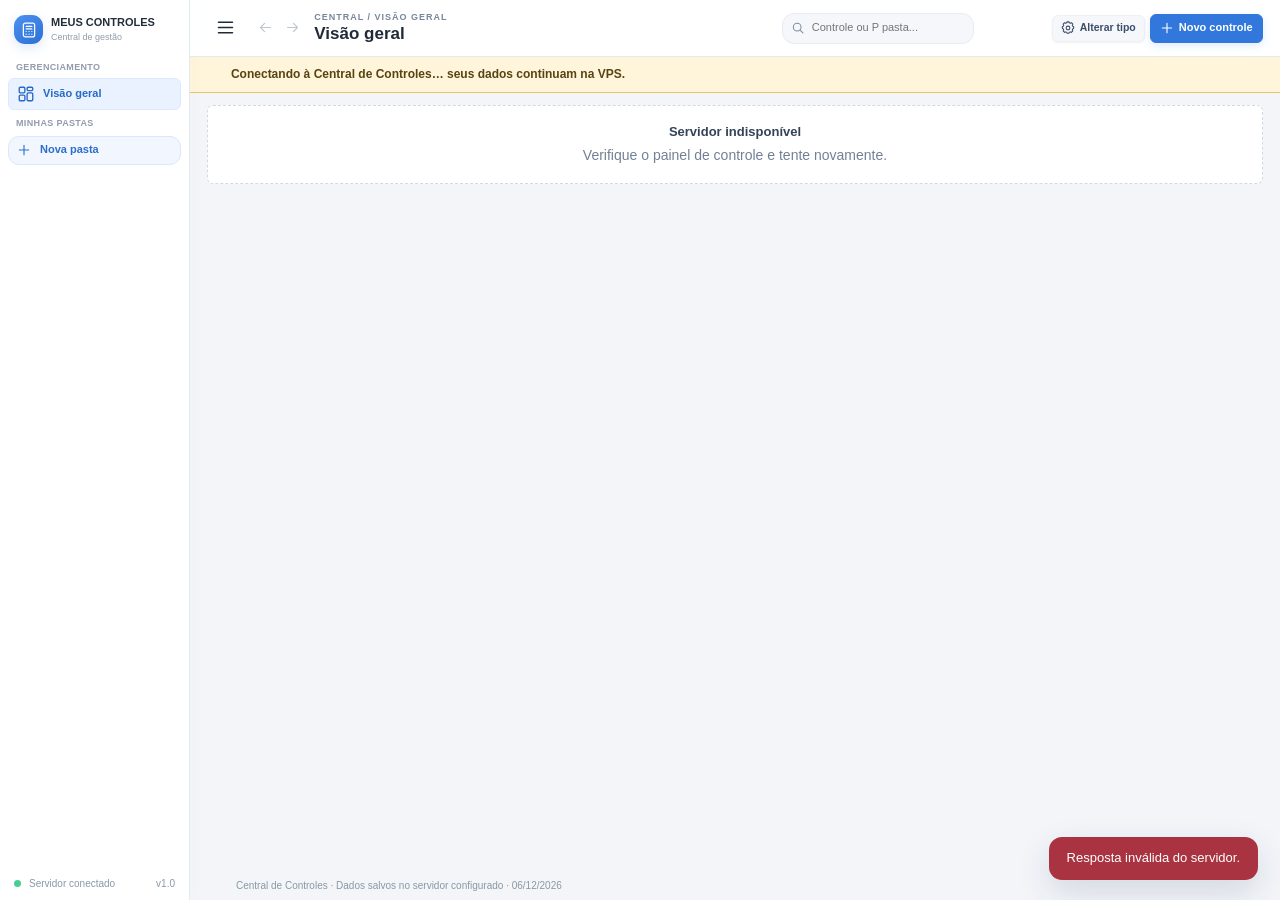
==== commit 5a584750: "Atualizar versão PWA e incluir painel mobile somente consulta no cache do aplicativo" ====
--- a/static/index.html
+++ b/static/index.html
@@ -105,12 +105,12 @@
       <div id="mobileReceivingList" class="mr-list" aria-live="polite">
         <div class="mr-empty"><strong>Carregando recebimentos...</strong><p>Consultando os dados da VPS.</p></div>
       </div>
-      <footer class="mr-footer">MEUS CONTROLES · Consulta em tempo real</footer>
+      <footer class="mr-footer">MEUS CONTROLES · Atualização automática</footer>
     </main>
   </div>
   <div id="modalRoot"></div>
   <div id="toastRoot" role="status" aria-live="polite"></div>
-  <script src="/static/app.js?v=20261104-excel-blocos-v6" defer></script>
+  <script src="/static/app.js?v=20261113-recebimentos-mobile-v1" defer></script>
   <script src="/static/truck.js?v=20261030-vale-comissao-v9" defer></script>
   <script src="/static/truck_workflow.js?v=20261022-conferencia-1" defer></script>
   <script src="/static/debt.js?v=20261022-conferencia-1" defer></script>
@@ -124,7 +124,7 @@
   <script src="/static/control_types.js?v=20261030-menu-correcoes-v3" defer></script>
   <script src="/static/receiving_import.js" defer></script>
   <script src="/static/receiving_pdf.js?v=20261109-resumo-recebidos-compacto-v4" defer></script>
-  <script src="/static/pwa.js" defer></script>
+  <script src="/static/pwa.js?v=20261113-recebimentos-mobile-v1" defer></script>
   <script src="/static/receiving_mobile.js?v=20261113-mobile-recebimentos-v1" defer></script>
 </body>
 </html>
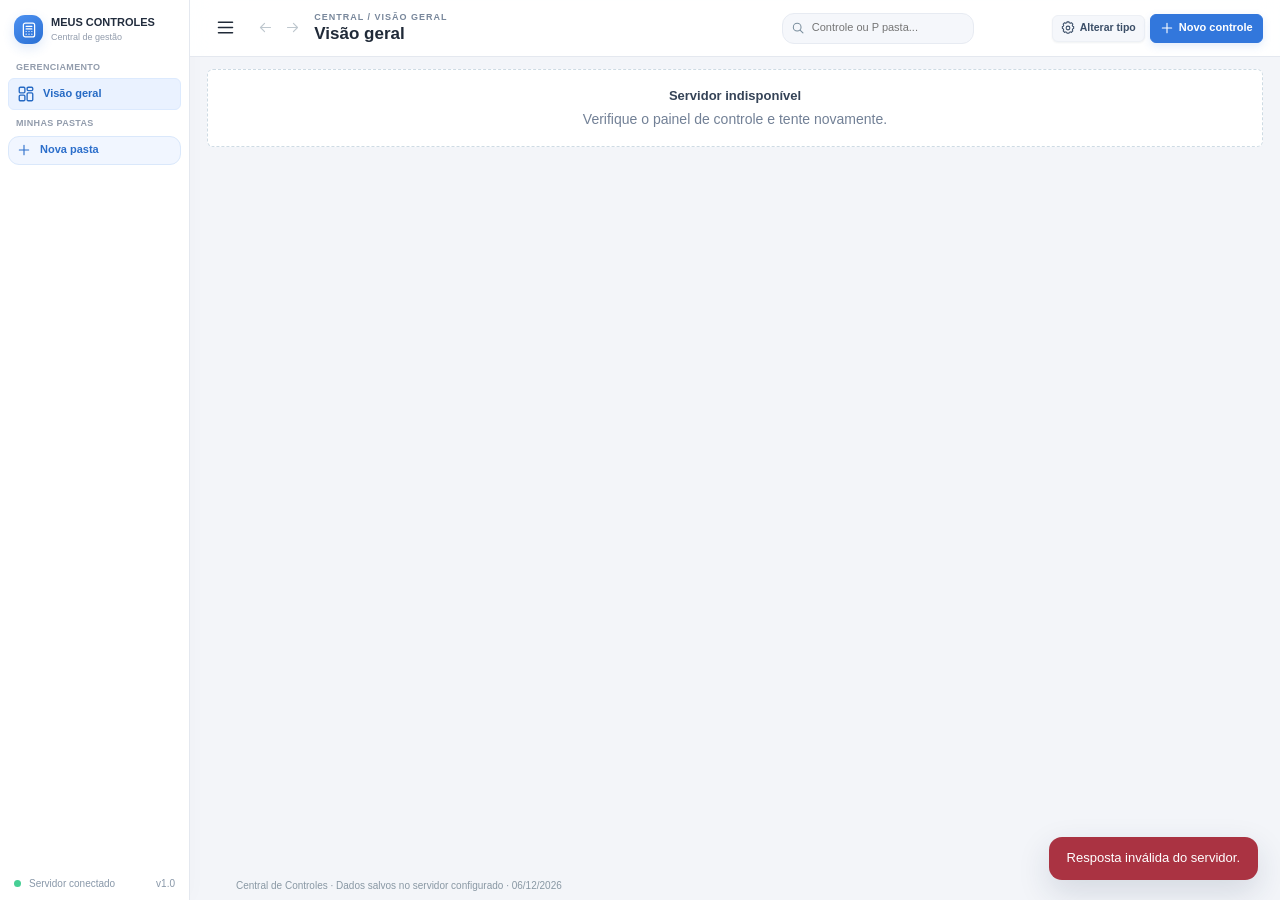
==== commit 166ba5c6: "Remover cabeçalho amplo, contadores, busca e filtros do mobile aprovado" ====
--- a/static/index.html
+++ b/static/index.html
@@ -26,7 +26,7 @@
   <!-- Tema visual global: nao modifica as funcionalidades. -->
   <link rel="stylesheet" href="/static/livro_caixa_theme.css?v=20261109-resumo-recebidos-compacto-v4">
   <!-- Mesma URL: no celular mostra somente acompanhamento de recebimentos. -->
-  <link rel="stylesheet" href="/static/receiving_mobile.css?v=20261113-mobile-recebimentos-v1">
+  <link rel="stylesheet" href="/static/receiving_mobile.css?v=20261113-mobile-ios-cards-v2">
 </head>
 <body>
   <div class="app-shell">
@@ -67,45 +67,23 @@
       <footer>Central de Controles · Dados salvos no servidor configurado · <span id="footerClock"></span></footer>
     </div>
   </div>
-  <!-- Interface exclusiva para telas de até 820px. Nenhuma ação de escrita. -->
-  <div id="mobileReceiving" aria-label="Acompanhamento de pedidos">
+  <!-- Painel mobile: somente consulta, sem menus, busca ou indicadores agregados. -->
+  <div id="mobileReceiving" aria-label="Acompanhamento de recebimentos">
     <header class="mr-top">
       <div class="mr-top-inner">
         <div class="mr-brand">
           <span class="mr-logo" aria-hidden="true">MC</span>
-          <span><strong>MEUS CONTROLES</strong><small>Acompanhamento de recebimentos</small></span>
+          <strong>MEUS CONTROLES</strong>
         </div>
-        <button type="button" id="mobileReceivingRefresh" class="mr-refresh" aria-label="Atualizar recebimentos" title="Atualizar"><span aria-hidden="true">↻</span></button>
       </div>
     </header>
     <main class="mr-content">
-      <span class="mr-overline">Recebimento de produtos</span>
-      <h1 class="mr-title">Acompanhar pedidos</h1>
-      <p class="mr-subtitle">Veja quanto chegou e quanto ainda falta receber.</p>
-      <p class="mr-date" id="mobileReceivingDate" role="status">Conectando ao servidor...</p>
       <div id="mobileReceivingFeedback" class="mr-alert" role="alert" hidden></div>
-      <section class="mr-stats" aria-label="Situação dos produtos">
-        <div class="mr-stat"><span>Produtos</span><strong id="mobileReceivingAll">—</strong></div>
-        <div class="mr-stat is-complete"><span>Concluídos</span><strong id="mobileReceivingComplete">—</strong></div>
-        <div class="mr-stat is-partial"><span>Parciais</span><strong id="mobileReceivingPartial">—</strong></div>
-        <div class="mr-stat is-pending"><span>Pendentes</span><strong id="mobileReceivingPending">—</strong></div>
-      </section>
-      <label class="mr-search">
-        <span aria-hidden="true">⌕</span>
-        <input id="mobileReceivingSearch" type="search" autocomplete="off"
-               placeholder="Buscar fornecedor, pedido ou produto" aria-label="Buscar fornecedor, pedido ou produto">
-      </label>
-      <nav class="mr-filters" aria-label="Filtrar recebimentos">
-        <button type="button" class="mr-filter is-active" data-filter="all" aria-pressed="true">Todos</button>
-        <button type="button" class="mr-filter" data-filter="pending" aria-pressed="false">Pendentes</button>
-        <button type="button" class="mr-filter" data-filter="partial" aria-pressed="false">Parciais</button>
-        <button type="button" class="mr-filter" data-filter="complete" aria-pressed="false">Concluídos</button>
-      </nav>
-      <div class="mr-section-title"><strong>Fornecedores e pedidos</strong><span id="mobileReceivingShown">Carregando…</span></div>
       <div id="mobileReceivingList" class="mr-list" aria-live="polite">
-        <div class="mr-empty"><strong>Carregando recebimentos...</strong><p>Consultando os dados da VPS.</p></div>
+        <div class="mr-empty"><strong>Carregando recebimentos...</strong>
+          <p>Consultando os dados da VPS.</p>
+        </div>
       </div>
-      <footer class="mr-footer">MEUS CONTROLES · Atualização automática</footer>
     </main>
   </div>
   <div id="modalRoot"></div>
@@ -125,6 +103,6 @@
   <script src="/static/receiving_import.js" defer></script>
   <script src="/static/receiving_pdf.js?v=20261109-resumo-recebidos-compacto-v4" defer></script>
   <script src="/static/pwa.js?v=20261113-recebimentos-mobile-v1" defer></script>
-  <script src="/static/receiving_mobile.js?v=20261113-mobile-recebimentos-v1" defer></script>
+  <script src="/static/receiving_mobile.js?v=20261113-mobile-ios-cards-v2" defer></script>
 </body>
 </html>
--- a/static/receiving_mobile.css
+++ b/static/receiving_mobile.css
@@ -1,225 +1,111 @@
-/* Mesmo endereço, interface mobile EXCLUSIVA para acompanhar recebimentos.
-   No desktop todo o aplicativo original permanece visível e inalterado. */
+/* Mobile MEUS CONTROLES — visual iOS compacto, fornecedores e produtos diretos.
+   Área administrativa original continua intocada no desktop. */
 #mobileReceiving{display:none}
-@media (max-width:820px){
+@media (max-width:820px), (hover:none) and (pointer:coarse){
   html,body{min-width:0!important;max-width:100%!important;overflow-x:hidden!important}
   .app-shell,#modalRoot,#toastRoot{display:none!important}
   #mobileReceiving{
     display:block!important;min-height:100dvh;width:100%;
-    background:#f2f5f9;color:#25364e;
-    font-family:-apple-system,BlinkMacSystemFont,"Segoe UI",Inter,Arial,sans-serif;
-    font-size:14px;-webkit-font-smoothing:antialiased
+    padding-bottom:env(safe-area-inset-bottom,0);
+    background:#f2f5fa;color:#152e56;
+    font-family:-apple-system,BlinkMacSystemFont,"SF Pro Display","Segoe UI",Arial,sans-serif;
+    font-size:13px;-webkit-font-smoothing:antialiased
   }
   #mobileReceiving *{box-sizing:border-box}
-  #mobileReceiving button,#mobileReceiving input{font:inherit}
-  #mobileReceiving button{cursor:pointer}
-  #mobileReceiving button:focus-visible,#mobileReceiving input:focus-visible{
-    outline:2px solid #6eabff;outline-offset:2px
+  #mobileReceiving button{font:inherit;cursor:pointer}
+  #mobileReceiving button:focus-visible{outline:2px solid #448eff;outline-offset:3px}
+  .mr-top{
+    padding:calc(env(safe-area-inset-top,0px) + 12px) 18px 13px;
+    background:#fff;border-bottom:1px solid #e2eaf4;
+    box-shadow:0 2px 10px rgba(38,75,128,.025)
   }
-  .mr-top{
-    position:sticky;top:0;z-index:15;
-    background:rgba(255,255,255,.96);backdrop-filter:blur(18px);
-    -webkit-backdrop-filter:blur(18px);
-    border-bottom:1px solid #e1e8f2;
-    padding:calc(env(safe-area-inset-top,0px) + 13px) 16px 13px
+  .mr-top-inner{max-width:720px;margin:auto;display:flex;align-items:center}
+  .mr-brand{display:flex;align-items:center;gap:11px}
+  .mr-logo{
+    width:36px;height:36px;display:grid;place-items:center;flex:none;
+    border-radius:10px;background:linear-gradient(155deg,#329afb,#1263e3);
+    box-shadow:0 4px 11px rgba(31,106,210,.15);
+    color:#fff;font-size:16px;font-weight:800;letter-spacing:-.07em
   }
-  .mr-top-inner{
-    max-width:720px;margin:0 auto;
-    display:flex;justify-content:space-between;gap:12px;align-items:center
+  .mr-brand strong{
+    display:block;font-size:15px;line-height:1.15;
+    font-weight:790;letter-spacing:-.035em;color:#14284b
   }
-  .mr-brand{display:flex;align-items:center;gap:11px;min-width:0}
-  .mr-logo{
-    background:linear-gradient(155deg,#4a92f3,#2269d7);
-    color:#fff;width:39px;height:39px;display:grid;place-items:center;
-    border-radius:12px;box-shadow:0 4px 12px rgba(50,119,220,.20);flex:none;
-    font-size:19px;font-weight:800
+  .mr-content{
+    width:100%;max-width:720px;margin:0 auto;padding:16px 12px 30px
   }
-  .mr-brand strong{display:block;font-size:14px;font-weight:800;letter-spacing:-.025em}
-  .mr-brand small{
-    display:block;font-size:11px;color:#8490a3;
-    margin-top:1px;line-height:1.25
-  }
-  .mr-refresh{
-    width:38px;height:38px;flex:0 0 38px;
-    border-radius:11px;border:1px solid #e2eaf3;
-    background:#f6f9fd;color:#3878d0;
-    display:grid;place-items:center;font-size:22px;line-height:1
-  }
-  .mr-refresh.is-loading span{animation:mr-rotate .9s linear infinite}
-  .mr-refresh:disabled{opacity:.55}
-  @keyframes mr-rotate{to{transform:rotate(360deg)}}
-  .mr-content{max-width:720px;margin:0 auto;padding:18px 14px 28px}
-  .mr-overline{
-    display:block;color:#6e90c1;font-size:10px;font-weight:750;
-    letter-spacing:.08em;text-transform:uppercase;margin-bottom:6px
-  }
-  .mr-title{font-size:24px;font-weight:780;letter-spacing:-.04em;line-height:1.2;color:#21334e}
-  .mr-subtitle{font-size:12px;color:#8391a4;margin-top:5px;line-height:1.45}
-  .mr-date{font-size:10px;color:#93a0b0;margin:7px 0 15px;min-height:14px}
-  .mr-stats{display:grid;grid-template-columns:repeat(4,minmax(0,1fr));gap:7px;margin:0 0 17px}
-  .mr-stat{
-    border:1px solid #e0e8f2;border-radius:13px;
-    box-shadow:0 3px 12px rgba(24,54,94,.035);
-    background:white;padding:10px 8px;min-width:0
-  }
-  .mr-stat span{display:block;color:#8492a5;font-size:10px;white-space:nowrap;letter-spacing:-.01em}
-  .mr-stat strong{display:block;color:#2d4664;font-size:23px;line-height:1.2;letter-spacing:-.04em;margin-top:5px}
-  .mr-stat.is-complete strong{color:#18805b}
-  .mr-stat.is-partial strong{color:#a27024}
-  .mr-stat.is-pending strong{color:#66778e}
-  .mr-search{
-    display:flex;align-items:center;gap:9px;
-    border:1px solid #dbe5f1;background:#fff;border-radius:12px;
-    padding:0 12px;height:44px;
-    box-shadow:0 2px 8px rgba(34,58,91,.035);
-  }
-  .mr-search>span{font-size:19px;color:#899bb1}
-  .mr-search input{
-    border:0;outline:none;background:transparent;color:#2b415d;min-width:0;
-    width:100%;font-size:13px
-  }
-  .mr-search input::placeholder{color:#99a6b6}
-  .mr-filters{
-    display:flex;gap:7px;margin-top:12px;margin-bottom:13px;
-    overflow-x:auto;padding-bottom:3px;scrollbar-width:none
-  }
-  .mr-filters::-webkit-scrollbar{display:none}
-  .mr-filter{
-    flex:0 0 auto;border:1px solid #e0e7f1;background:#fff;
-    color:#6f8198;font-size:11px!important;font-weight:660!important;
-    padding:7px 12px;border-radius:999px;white-space:nowrap
-  }
-  .mr-filter.is-active{
-    background:#e9f2ff;color:#286ac3;border-color:#bad7fc;
-    box-shadow:0 2px 7px rgba(46,112,199,.06)
-  }
-  .mr-section-title{
-    display:flex;justify-content:space-between;align-items:center;
-    gap:12px;margin:9px 2px 10px
-  }
-  .mr-section-title strong{font-size:13px;color:#344b67}
-  .mr-section-title span{font-size:11px;color:#92a0b1}
-  .mr-list{display:flex;flex-direction:column;gap:9px}
-  .mr-supplier{
-    border:1px solid #e1e9f3;border-radius:15px;
-    background:#fff;overflow:hidden;
-    box-shadow:0 3px 13px rgba(34,57,91,.04)
-  }
-  .mr-supplier-toggle{
-    appearance:none;display:flex;align-items:center;
-    width:100%;min-height:65px;text-align:left;gap:11px;padding:11px 13px;
-    border:0;background:#fff;color:#243b58
-  }
-  .mr-supplier-toggle:active,.mr-order-toggle:active{background:#f4f8fe}
-  .mr-supplier-icon{
-    flex:0 0 32px;display:grid;place-items:center;width:32px;height:32px;
-    border-radius:10px;background:#edf4ff;color:#4a8cde;font-size:18px
-  }
-  .mr-supplier-title{min-width:0;flex:1}
-  .mr-supplier-title strong{
-    display:block;color:#2e4867;font-weight:760;font-size:12px;
-    line-height:1.3;overflow-wrap:anywhere
-  }
-  .mr-supplier-title small{display:block;margin-top:4px;font-size:10px;color:#8b99ab}
-  .mr-supplier-right{display:flex;align-items:center;gap:9px}
-  .mr-supplier-right b{color:#5b80b1;font-size:10px;font-weight:700;white-space:nowrap}
-  .mr-chevron{
-    display:inline-grid;place-items:center;border-radius:7px;
-    width:21px;height:21px;background:#eef4fc;color:#688aaf;
-    font-size:19px;transform:rotate(-90deg);transition:transform .15s ease
-  }
-  .mr-chevron.is-open{transform:rotate(0)}
-  .mr-supplier-body{
-    border-top:1px solid #e9eef5;background:#f9fbfd;
-    display:flex;flex-direction:column;gap:7px;padding:8px
-  }
-  .mr-order{
-    background:white;border:1px solid #e3eaf3;
-    border-radius:11px;overflow:hidden
-  }
-  .mr-order-toggle{
-    background:transparent;border:0;width:100%;
-    padding:10px 11px;display:flex;align-items:center;justify-content:space-between;
-    gap:8px;text-align:left
-  }
-  .mr-order-toggle strong{font-size:12px;font-weight:760;color:#354f70}
-  .mr-order-toggle>div:first-child>span{
-    display:block;font-size:10px;color:#97a3b4;margin-top:2px
-  }
-  .mr-order-right{display:flex;align-items:center;gap:8px}
-  .mr-order-right>span:first-child{font-size:10px;color:#7d8ea2;white-space:nowrap}
-  .mr-order-products{padding:7px 9px 9px;border-top:1px solid #eaf0f7;background:#f8fafd}
-  .mr-product{
-    background:white;border:1px solid #e3e9f2;border-radius:11px;
-    padding:11px 12px;
-  }
-  .mr-product+.mr-product{margin-top:7px}
-  .mr-product-name{
-    display:flex;align-items:flex-start;gap:8px;
-    justify-content:space-between;margin-bottom:10px
-  }
-  .mr-product-name h4{margin:0;color:#2d4868;font-size:12px;font-weight:750;overflow-wrap:anywhere;line-height:1.35}
-  .mr-status{
-    flex:none;border-radius:6px;font-size:9px;font-weight:710;padding:4px 6px;white-space:nowrap
-  }
-  .mr-complete{background:#e7f6ef;color:#16805b}
-  .mr-partial{background:#fff3dc;color:#a06c1e}
-  .mr-pending{background:#f0f3f8;color:#7e8ea2}
-  .mr-numbers{display:grid;grid-template-columns:repeat(3,minmax(0,1fr));gap:5px}
-  .mr-numbers>div{
-    padding:7px 6px;border:1px solid #edf0f4;border-radius:8px;background:#f7f9fc
-  }
-  .mr-numbers span{display:block;font-size:9px;color:#91a0b1;margin-bottom:4px}
-  .mr-numbers strong{
-    display:block;font-size:16px;font-weight:760;letter-spacing:-.03em;
-    color:#30485f;word-break:break-word;font-variant-numeric:tabular-nums
-  }
-  .mr-numbers strong.mr-value-green{color:#208264}
-  .mr-numbers strong.mr-value-amber{color:#aa7a2f}
-  .mr-unit{font-size:10px;color:#99a6b4;margin-top:8px}
-  .mr-progress{
-    height:5px;border-radius:10px;overflow:hidden;background:#e7edf5;margin-top:8px
-  }
-  .mr-progress-fill{display:block;height:100%;border-radius:inherit}
-  .mr-fill-complete{background:#23a678}
-  .mr-fill-partial{background:#e6a548}
-  .mr-fill-pending{background:#9cafc7}
-  .mr-notes-toggle{
-    margin-top:10px;padding:8px 0 0;width:100%;background:none;border:0;
-    border-top:1px solid #e9edf4;color:#3678ce;
-    font-size:11px!important;font-weight:680!important;
-    text-align:left;display:flex;justify-content:space-between;align-items:center
-  }
-  .mr-note{
-    display:flex;justify-content:space-between;align-items:center;
-    gap:9px;padding:8px 0;border-top:1px solid #f0f2f6;font-size:11px
-  }
-  .mr-note strong{display:block;font-size:11px;color:#485b74}
-  .mr-note span{display:block;font-size:10px;color:#a0abba}
-  .mr-note b{font-size:11px;color:#268568;white-space:nowrap}
-  .mr-notes{margin-top:9px}
   .mr-alert{
-    max-width:720px;margin:10px auto;padding:10px 12px;
-    background:#fff1f2;border:1px solid #facfd6;border-radius:10px;
-    color:#a43a4d;font-size:12px;line-height:1.4
+    background:#fff0f1;color:#ae3a51;
+    border:1px solid #f5ccd4;border-radius:12px;
+    padding:11px;margin:0 0 11px;line-height:1.4
   }
   .mr-alert[hidden]{display:none!important}
+  .mr-list{display:flex;flex-direction:column;gap:12px}
+  .mr-supplier{
+    min-width:0;padding:12px 10px 10px;
+    background:linear-gradient(180deg,#e8f1fe 0%,#eef5ff 40%,#f4f8ff 100%);
+    border:1px solid #e0eaf8;border-radius:19px;
+    box-shadow:0 4px 14px rgba(50,94,159,.075)
+  }
+  .mr-supplier-heading{margin:0;padding:0}
+  .mr-supplier-toggle{
+    appearance:none;display:block;background:transparent;
+    width:100%;border:0;padding:2px 6px 12px;text-align:left;
+    color:#142d55;font-weight:780;font-size:14px;
+    letter-spacing:.005em;line-height:1.28;
+    overflow-wrap:anywhere
+  }
+  .mr-supplier-toggle:active{opacity:.7}
+  .mr-supplier-toggle[aria-expanded="false"]{padding-bottom:3px}
+  .mr-supplier-products{display:flex;flex-direction:column;gap:8px}
+  .mr-product{
+    position:relative;min-width:0;
+    padding:12px 12px 11px 15px;background:#fff;
+    border:1px solid #e6edf5;border-radius:14px;
+    box-shadow:0 3px 9px rgba(29,68,124,.075);
+  }
+  .mr-product::before{
+    content:"";position:absolute;top:14px;left:9px;width:3px;height:19px;
+    border-radius:4px;background:#3c9af7
+  }
+  .mr-product-title{
+    margin:0 0 9px 5px;line-height:1.32;
+    font-size:12px;font-weight:740;color:#1a345d;
+    letter-spacing:-.015em;overflow-wrap:anywhere
+  }
+  .mr-product-values{
+    display:grid;grid-template-columns:repeat(2,minmax(0,1fr));gap:7px;
+    margin-left:5px
+  }
+  .mr-value{
+    min-width:0;display:flex;flex-direction:column;
+    justify-content:center;gap:3px;
+    padding:8px 9px;border-radius:10px;line-height:1.12;
+  }
+  .mr-value span{display:block;white-space:normal;font-size:10px;font-weight:550}
+  .mr-value strong{
+    font-size:16px;font-weight:780;line-height:1.13;
+    letter-spacing:-.035em;overflow-wrap:anywhere;font-variant-numeric:tabular-nums
+  }
+  .mr-value strong small{font-size:10px;font-weight:620;letter-spacing:0}
+  .mr-value-received{background:#eaf8ef;color:#187c50}
+  .mr-value-remaining{background:#fff5e8;color:#ad6c20}
   .mr-empty{
-    padding:30px 18px;background:#fff;border:1px solid #e1e9f3;
-    border-radius:13px;text-align:center
+    padding:24px 16px;border:1px solid #e1e9f3;
+    background:#fff;border-radius:14px;text-align:center
   }
   .mr-empty strong{font-size:13px;color:#3b5574}
-  .mr-empty p{font-size:11px;color:#91a0b0;margin-top:8px}
-  .mr-footer{text-align:center;color:#a2adbb;font-size:10px;padding:18px 0 10px}
+  .mr-empty p{margin:8px 0 0;font-size:11px;color:#91a0b0;line-height:1.4}
 }
 @media(max-width:360px){
-  #mobileReceiving .mr-content{padding:13px 9px 20px}
-  #mobileReceiving .mr-stats{gap:5px}
-  #mobileReceiving .mr-stat{padding:8px 5px}
-  #mobileReceiving .mr-stat strong{font-size:19px}
-  #mobileReceiving .mr-numbers strong{font-size:14px}
+  #mobileReceiving .mr-content{padding:12px 8px 24px}
+  #mobileReceiving .mr-supplier{padding:10px 7px 8px;border-radius:16px}
+  #mobileReceiving .mr-product{padding:11px 9px 10px 13px}
+  #mobileReceiving .mr-product-title{font-size:11.5px}
+  #mobileReceiving .mr-product-values{gap:5px}
+  #mobileReceiving .mr-value{padding:7px 7px}
+  #mobileReceiving .mr-value strong{font-size:14px}
 }
 @media(prefers-reduced-motion:reduce){
-  .mr-refresh.is-loading span{animation:none!important}
-  .mr-chevron{transition:none!important}
+  #mobileReceiving *{scroll-behavior:auto!important;transition:none!important}
 }
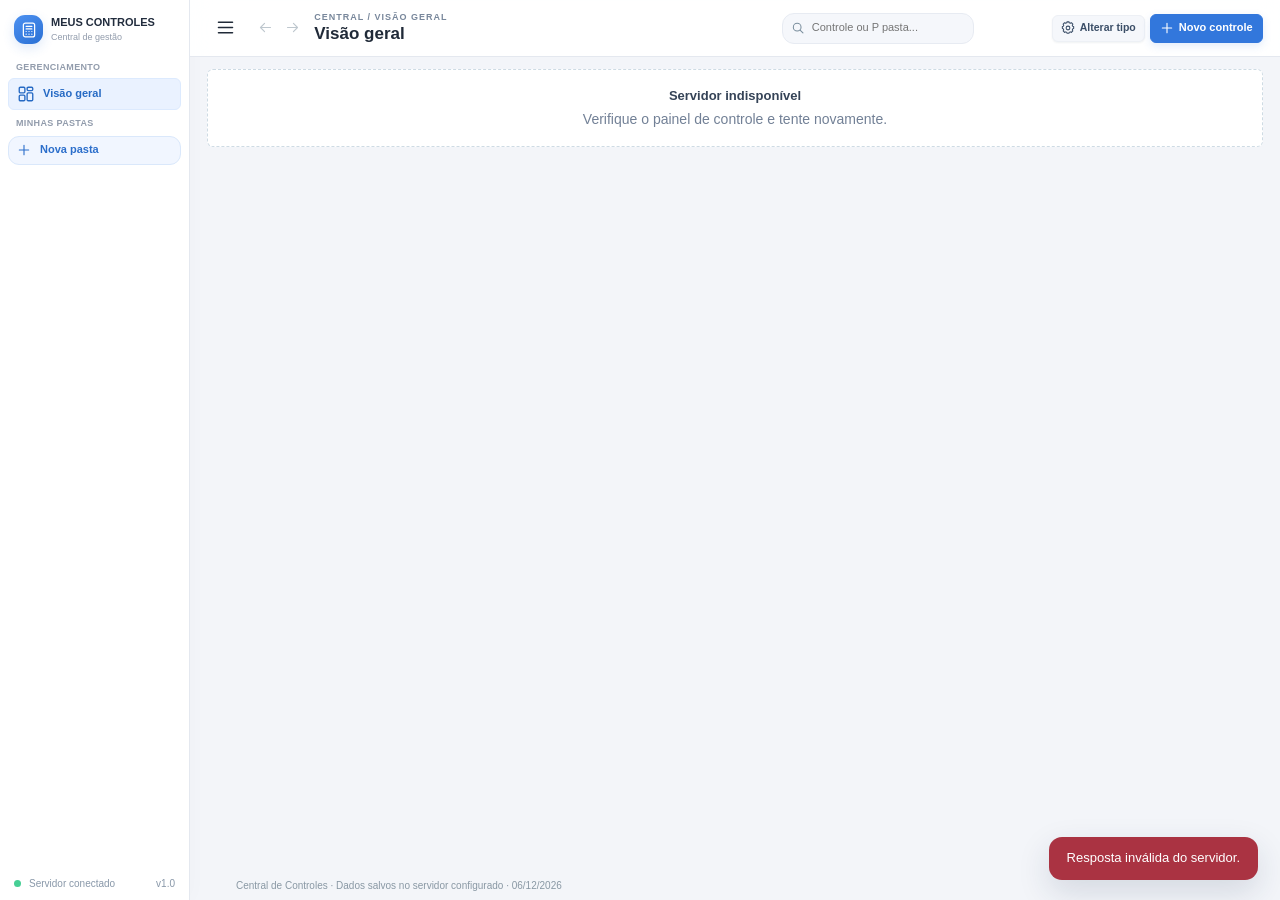
==== commit eaaa9608: "Atualizar cache PWA para botão Exportar Excel do Acerto" ====
--- a/static/index.html
+++ b/static/index.html
@@ -95,7 +95,7 @@
   <script src="/static/open_debt.js?v=20261022-conferencia-1" defer></script>
   <script src="/static/receiving.js?v=20261111-gfarm-envio-manual-v2" defer></script>
   <script src="/static/receiving_xml.js?v=20261104-xml-emitente-v21" defer></script>
-  <script src="/static/pair.js?v=20261104-tipo-transacao-v2" defer></script>
+  <script src="/static/pair.js?v=20261114-acerto-export-xlsx-v1" defer></script>
   <script src="/static/pair_records.js?v=20261104-tipo-transacao-v2" defer></script>
   <script src="/static/pair_financial_import.js?v=acerto-misto-formulario-20261014" defer></script>
   <script src="/static/vales.js?v=20261026-vales-v5" defer></script>
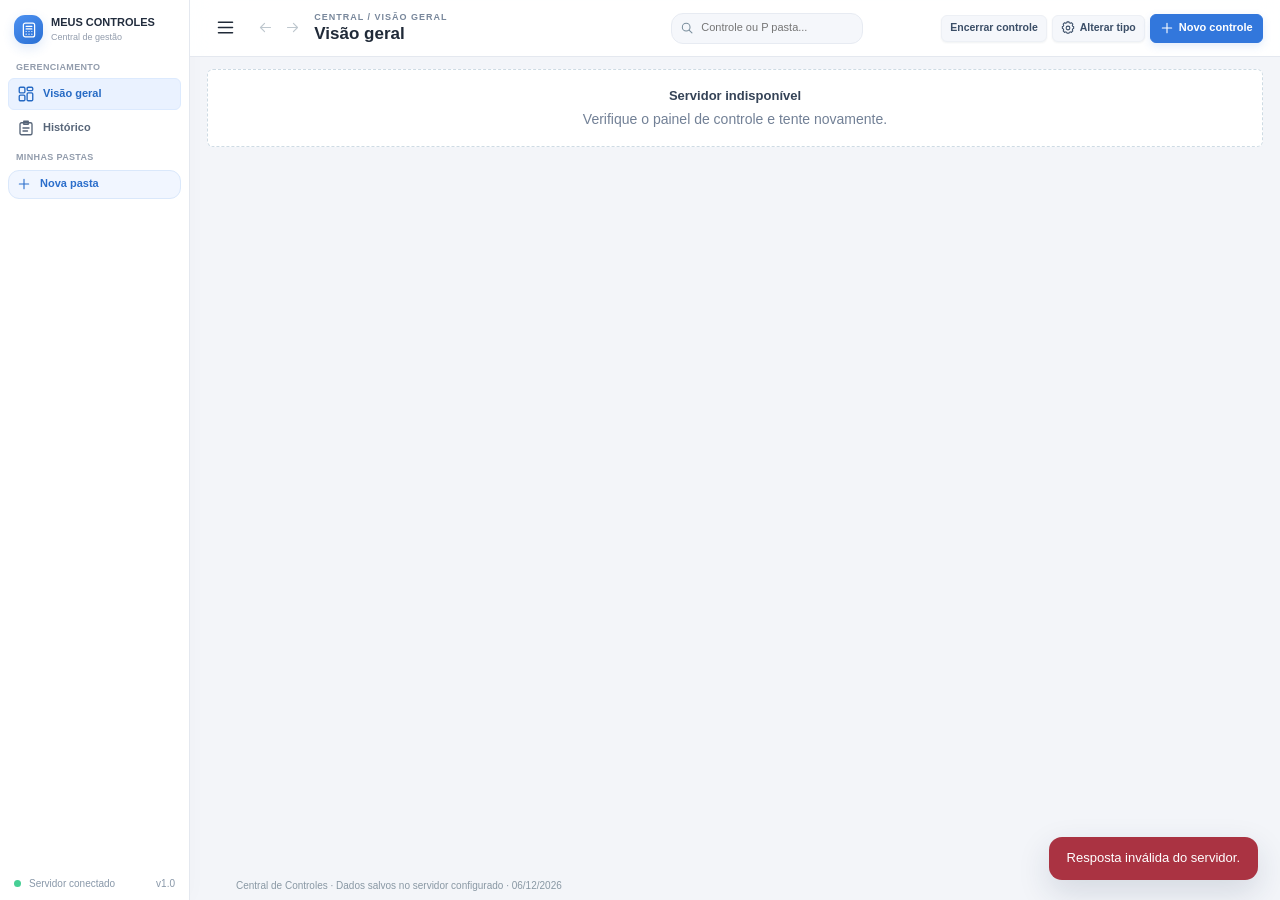
==== commit a43b7a0b: "feat: botoes de encerramento e historico no Meus Controles" ====
--- a/static/index.html
+++ b/static/index.html
@@ -37,6 +37,7 @@
       </div>
       <div class="sidebar-section-label">GERENCIAMENTO</div>
       <button class="nav-link active" id="homeLink" onclick="App.navigate('home')"><span class="nav-icon"><svg class="ui-icon" aria-hidden="true"><use href="/static/icons.svg#dashboard"></use></svg></span> Visão geral</button>
+      <button class="nav-link" id="historyLink" onclick="App.navigate('history')"><span class="nav-icon"><svg class="ui-icon" aria-hidden="true"><use href="/static/icons.svg#clipboard"></use></svg></span> Histórico</button>
       <div class="sidebar-section-label">MINHAS PASTAS</div>
       <button type="button" class="sidebar-create-board" onclick="App.newBoard()"><svg class="ui-icon" aria-hidden="true"><use href="/static/icons.svg#plus"></use></svg> Nova pasta</button>
       <div id="sideBoards" class="sidebar-items"></div>
@@ -57,12 +58,14 @@
         </div>
         <div class="top-actions">
           <div class="search-wrap"><label class="search"><svg class="ui-icon" aria-hidden="true"><use href="/static/icons.svg#search"></use></svg><input type="search" autocomplete="off" spellcheck="false" aria-label="Pesquisar controles ou pastas com P" aria-controls="searchResults" aria-expanded="false" id="search" placeholder="Controle ou P pasta..." onfocus="App.search(this.value)" oninput="App.search(this.value)" onkeydown="App.searchKeydown(event)"></label><div id="searchResults" class="search-results" aria-label="Resultados da pesquisa" onkeydown="App.searchResultKeydown(event)" hidden></div></div>
+          <button id="closeCurrentControl" type="button" class="btn btn-quiet btn-sm" onclick="App.closeControl(App.s.id)" hidden>Encerrar controle</button>
           <button id="changeCurrentControlType" type="button" class="btn btn-quiet btn-sm" onclick="App.changeControlTypeForm(App.s.id)" hidden><svg class="ui-icon" aria-hidden="true"><use href="/static/icons.svg#settings"></use></svg><span class="hide-small">Alterar tipo</span></button>
           <button id="moveCurrentControl" type="button" class="btn btn-quiet btn-sm" onclick="App.moveControlForm(App.s.id)" hidden><svg class="ui-icon" aria-hidden="true"><use href="/static/icons.svg#folder"></use></svg><span class="hide-small">Mover para pasta</span></button>
           <button class="btn btn-primary" onclick="App.newControl()"><svg class="ui-icon" aria-hidden="true"><use href="/static/icons.svg#plus"></use></svg> <span class="hide-small">Novo controle</span></button>
         </div>
       </header>
       <div id="connectionStatus" class="connection-status" role="status" hidden></div>
+      <div id="archivedNotice" role="status" class="connection-status" hidden></div>
       <main id="main" class="main"><div class="empty-state">Carregando controles...</div></main>
       <footer>Central de Controles · Dados salvos no servidor configurado · <span id="footerClock"></span></footer>
     </div>
@@ -88,7 +91,7 @@
   </div>
   <div id="modalRoot"></div>
   <div id="toastRoot" role="status" aria-live="polite"></div>
-  <script src="/static/app.js?v=20261113-recebimentos-mobile-v1" defer></script>
+  <script src="/static/app.js?v=20261126-historico-v1" defer></script>
   <script src="/static/truck.js?v=20261030-vale-comissao-v9" defer></script>
   <script src="/static/truck_workflow.js?v=20261022-conferencia-1" defer></script>
   <script src="/static/debt.js?v=20261022-conferencia-1" defer></script>
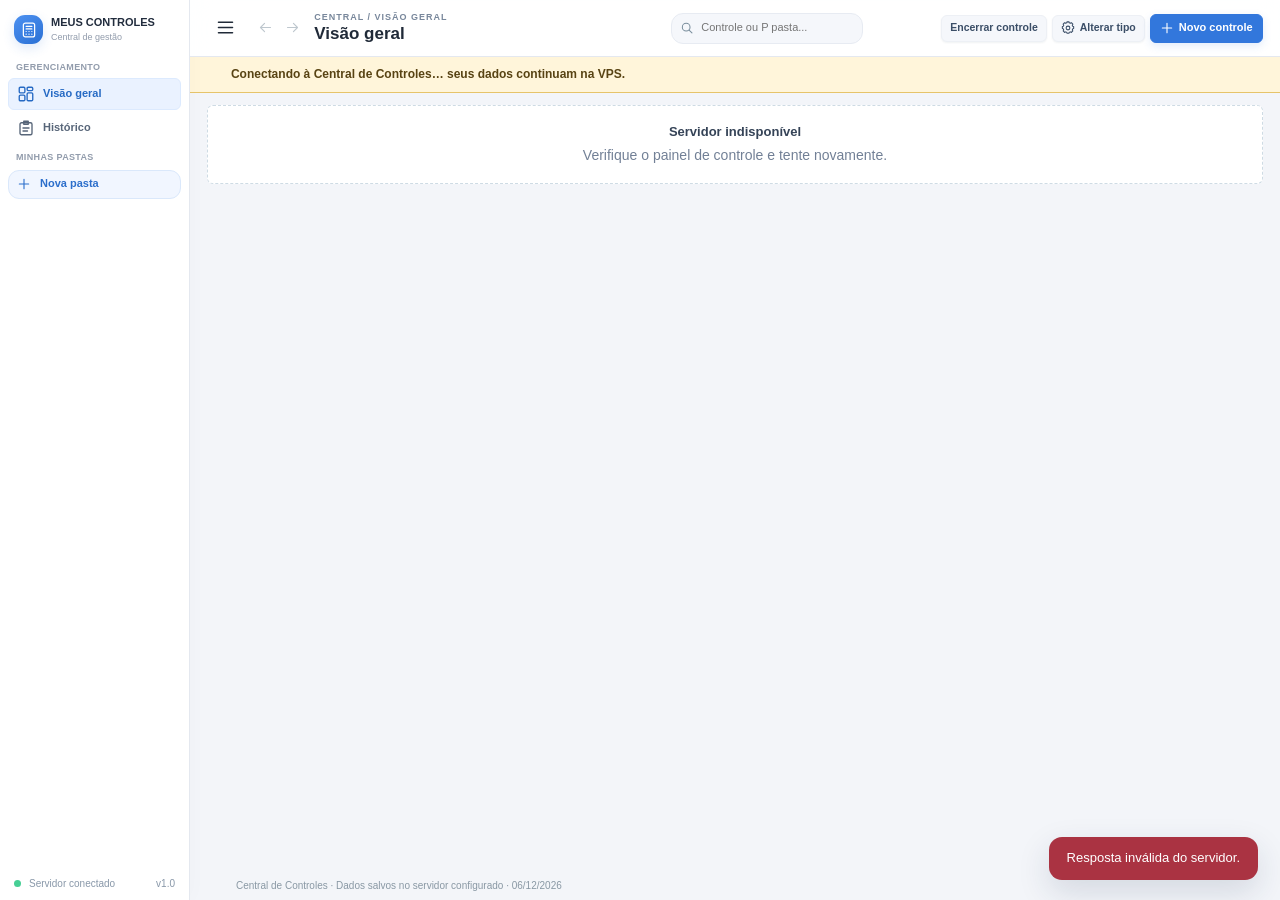
==== commit c910919e: "style/cache: destacar lancamentos informativos e atualizar recursos de fretes" ====
--- a/static/index.html
+++ b/static/index.html
@@ -11,7 +11,7 @@
   <title>Central de Controles</title>
   <link rel="icon" href="/favicon.ico" type="image/x-icon">
   <link rel="stylesheet" href="/static/app.css">
-  <link rel="stylesheet" href="/static/truck.css?v=20261022-data-livre-v4">
+  <link rel="stylesheet" href="/static/truck.css?v=20261127-nao-somar-v1">
   <link rel="stylesheet" href="/static/truck_workflow.css?v=20261022-conferencia-1">
   <link rel="stylesheet" href="/static/debt.css?v=20261022-conferencia-1">
   <link rel="stylesheet" href="/static/open_debt.css?v=20261022-conferencia-1">
@@ -92,8 +92,8 @@
   <div id="modalRoot"></div>
   <div id="toastRoot" role="status" aria-live="polite"></div>
   <script src="/static/app.js?v=20261126-historico-v1" defer></script>
-  <script src="/static/truck.js?v=20261030-vale-comissao-v9" defer></script>
-  <script src="/static/truck_workflow.js?v=20261022-conferencia-1" defer></script>
+  <script src="/static/truck.js?v=20261127-nao-somar-v1" defer></script>
+  <script src="/static/truck_workflow.js?v=20261127-nao-somar-v1" defer></script>
   <script src="/static/debt.js?v=20261022-conferencia-1" defer></script>
   <script src="/static/open_debt.js?v=20261022-conferencia-1" defer></script>
   <script src="/static/receiving.js?v=20261111-gfarm-envio-manual-v2" defer></script>
--- a/static/truck.css
+++ b/static/truck.css
@@ -344,3 +344,10 @@
   .truck-entry-form .truck-free-date #truckDateText{min-height:40px;height:40px;font-size:14px}
   .truck-entry-form .truck-date-picker-button{width:40px;flex-basis:40px}
 }
+
+/* Registro informativo: permanece legível, sem participar dos cálculos. */
+.truck-exclude-label{display:inline-flex;gap:6px;align-items:center;white-space:nowrap;font-size:12px;cursor:pointer}
+.truck-exclude-label input{margin:0;accent-color:#475569;width:16px;height:16px;cursor:pointer}
+.truck-exclude-label:has(input:disabled){cursor:default}
+.truck-ledger tr.truck-excluded-row td{color:#687482!important;background:#edf0f3!important}
+.truck-ledger tr.truck-excluded-row .numeric{color:#687482!important;text-decoration:line-through}
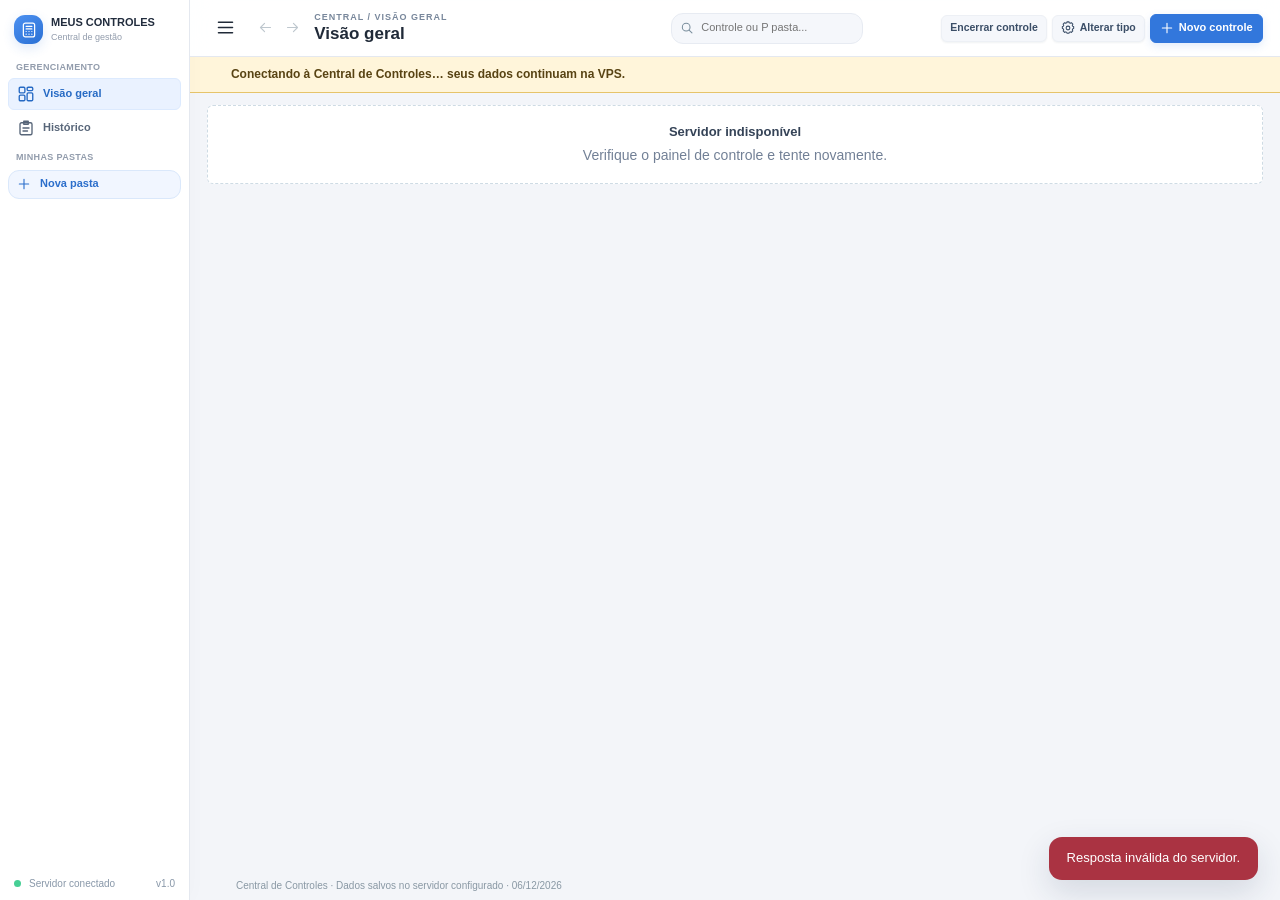
==== commit cb983993: "fix/test: atualizar cache e verificar comissao no mesmo periodo dos fretes" ====
--- a/static/index.html
+++ b/static/index.html
@@ -92,7 +92,7 @@
   <div id="modalRoot"></div>
   <div id="toastRoot" role="status" aria-live="polite"></div>
   <script src="/static/app.js?v=20261126-historico-v1" defer></script>
-  <script src="/static/truck.js?v=20261127-nao-somar-v1" defer></script>
+  <script src="/static/truck.js?v=20261127-comissao-periodo-v1" defer></script>
   <script src="/static/truck_workflow.js?v=20261127-nao-somar-v1" defer></script>
   <script src="/static/debt.js?v=20261022-conferencia-1" defer></script>
   <script src="/static/open_debt.js?v=20261022-conferencia-1" defer></script>
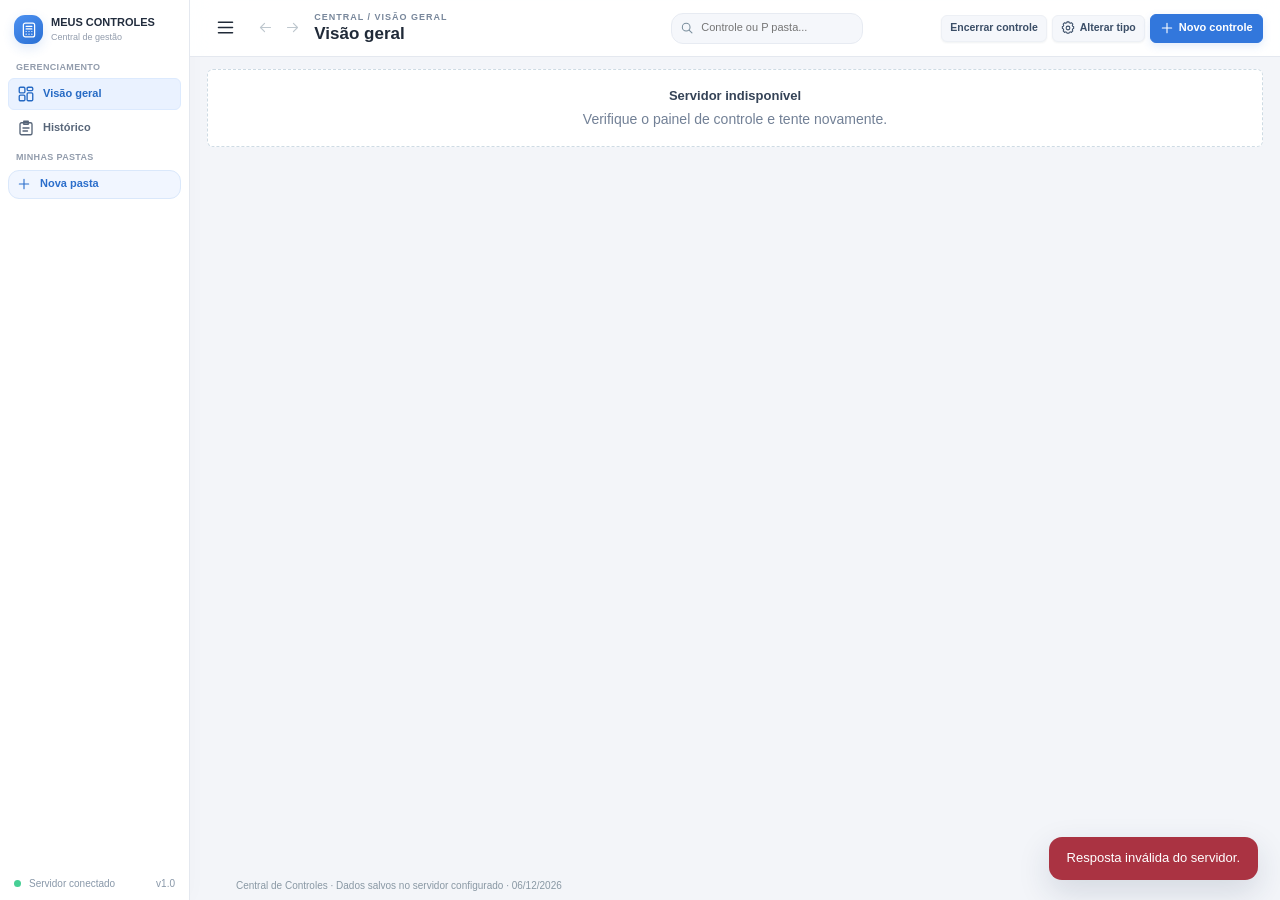
==== commit 95e1a548: "cache: publicar regra definitiva de comissao por tipo de frete" ====
--- a/static/index.html
+++ b/static/index.html
@@ -92,7 +92,7 @@
   <div id="modalRoot"></div>
   <div id="toastRoot" role="status" aria-live="polite"></div>
   <script src="/static/app.js?v=20261126-historico-v1" defer></script>
-  <script src="/static/truck.js?v=20261127-comissao-periodo-v1" defer></script>
+  <script src="/static/truck.js?v=20261127-comissao-normal-morto-v2" defer></script>
   <script src="/static/truck_workflow.js?v=20261127-nao-somar-v1" defer></script>
   <script src="/static/debt.js?v=20261022-conferencia-1" defer></script>
   <script src="/static/open_debt.js?v=20261022-conferencia-1" defer></script>
